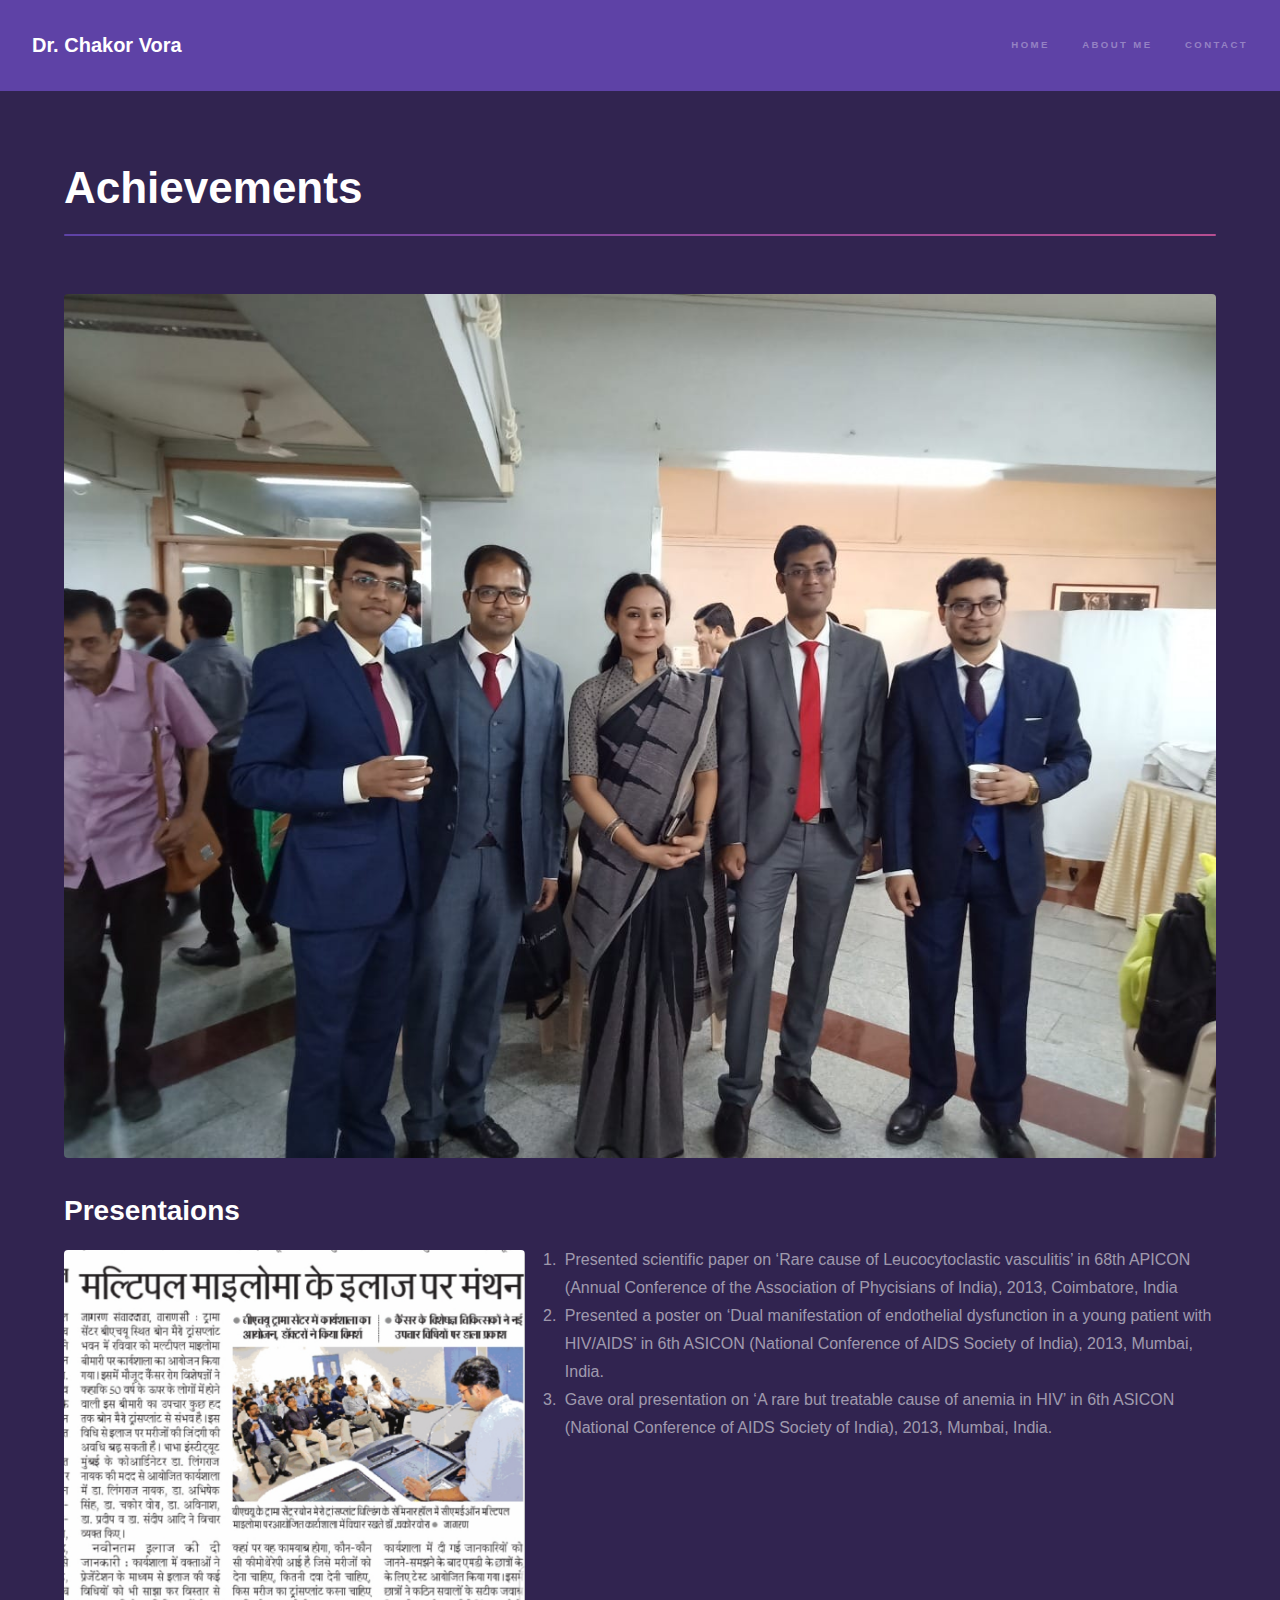
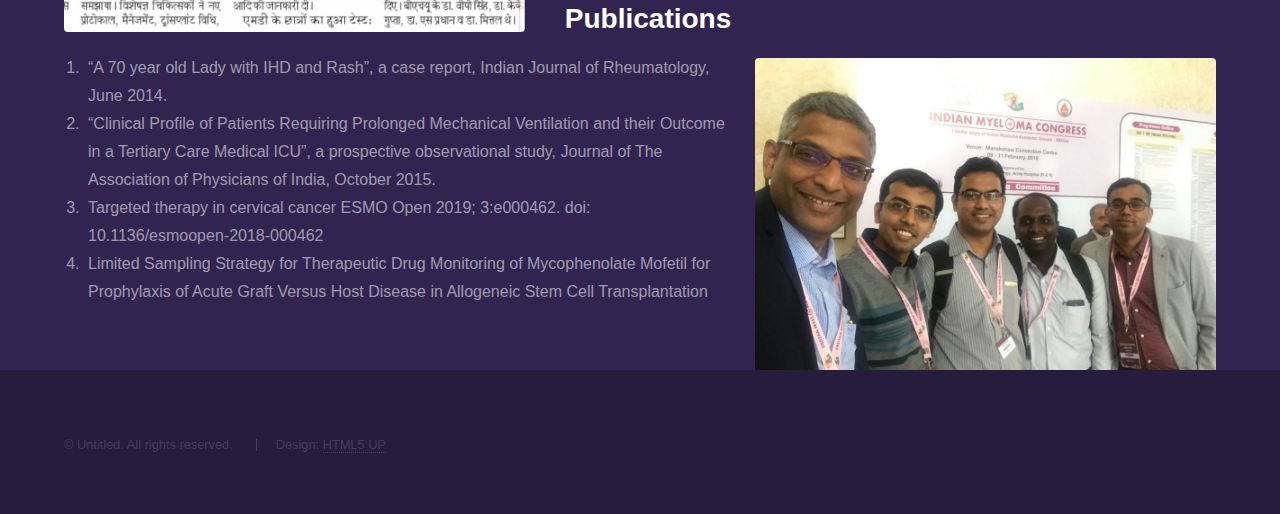
==== achievements.html @ 863dadbd "Contact us, top button and other cosmetic changes" ====
<!DOCTYPE HTML>
<html>

<head>
	<title>Dr. Chakor Vora</title>
	<meta charset="utf-8" />
	<meta name="viewport" content="width=device-width, initial-scale=1, user-scalable=no" />
	<link rel="stylesheet" href="assets/css/main.css" />
	<noscript>
		<link rel="stylesheet" href="assets/css/noscript.css" /></noscript>
</head>

<body class="is-preload">

	<!-- Header -->
	<header id="header">
		<a href="index.html" class="title">Dr. Chakor Vora</a>
		<nav>
			<ul>
				<li><a href="index.html">Home</a></li>
				<li><a href="knowthedoc.html">About Me</a></li>
				<li><a href="index.html#three">Contact</a></li>
			</ul>
		</nav>
	</header>

	<!-- Wrapper -->
	<div id="wrapper">

		<!-- Main -->
		<section id="main" class="wrapper">
			<div class="inner">
				<h1 class="major">Achievements</h1>
				<span class="image fit"><img src="images/8bf75888-9d52-41f0-80e4-87be5f846a2d.jpg" alt="" /></span>
				<!-- Image -->
				<section>
					<h2>Presentaions</h2>
					<p style="margin:0;"><span class="image left" style="margin-bottom:5px;margin-right: 2.5em;"><img src="images/eba3dbfd-fa1b-4c63-8b09-e54971f333f7.jpg"
								alt="" /></span>
						<ol>
							<li>Presented scientific paper on ‘Rare cause of Leucocytoclastic vasculitis’ in 68th APICON
								(Annual Conference of the Association of Phycisians of India), 2013, Coimbatore, India
							</li>
							<li>Presented a poster on ‘Dual manifestation of endothelial dysfunction in a young patient
								with HIV/AIDS’ in 6th ASICON (National Conference of AIDS Society of India), 2013,
								Mumbai, India.</li>
							<li>Gave oral presentation on ‘A rare but treatable cause of anemia in HIV’ in 6th ASICON
								(National Conference of AIDS Society of India), 2013, Mumbai, India.</li>
						</ol>
					</p>
				</section>
			</div>
			<div class="inner">
					<section>
						<h2 style="margin-top: 1em;margin-right: 2.5em;">Publications</h2>
						<p style="margin:0;"><span class="image right"><img src="images/63604ba2-191a-4fc2-9c10-995898ba50ec.jpg"
									alt="" /></span>
							<ol>
								<li>“A 70 year old Lady with IHD and Rash”, a case report, Indian Journal of Rheumatology,
									June 2014.</li>
								<li>“Clinical Profile of Patients Requiring Prolonged Mechanical Ventilation and their
									Outcome in a Tertiary Care Medical ICU”, a prospective observational study, Journal of
									The Association of Physicians of India, October 2015.</li>
								<li>Targeted therapy in cervical cancer ESMO Open 2019; 3:e000462. doi:
									10.1136/esmoopen-2018-000462</li>
								<li>Limited Sampling Strategy for Therapeutic Drug Monitoring of Mycophenolate Mofetil for
									Prophylaxis of Acute Graft Versus Host Disease in Allogeneic Stem Cell Transplantation
								</li>
							</ol>
						</p>
					</section>
				</div>
		</section>

	</div>

	<!-- Footer -->
	<footer id="footer" class="wrapper alt">
		<div class="inner">
			<ul class="menu">
				<li>&copy; Untitled. All rights reserved.</li>
				<li>Design: <a href="http://html5up.net">HTML5 UP</a></li>
			</ul>
		</div>
	</footer>

	<!-- Scripts -->
	<script src="assets/js/jquery.min.js"></script>
	<script src="assets/js/jquery.scrollex.min.js"></script>
	<script src="assets/js/jquery.scrolly.min.js"></script>
	<script src="assets/js/browser.min.js"></script>
	<script src="assets/js/breakpoints.min.js"></script>
	<script src="assets/js/util.js"></script>
	<script src="assets/js/main.js"></script>

</body>

</html>
---- assets/css/main.css ----
@import url(fontawesome-all.min.css);

/*
	Hyperspace by HTML5 UP
	html5up.net | @ajlkn
	Free for personal and commercial use under the CCA 3.0 license (html5up.net/license)
*/

html, body, div, span, applet, object,
iframe, h1, h2, h3, h4, h5, h6, p, blockquote,
pre, a, abbr, acronym, address, big, cite,
code, del, dfn, em, img, ins, kbd, q, s, samp,
small, strike, strong, sub, sup, tt, var, b,
u, i, center, dl, dt, dd, ol, ul, li, fieldset,
form, label, legend, table, caption, tbody,
tfoot, thead, tr, th, td, article, aside,
canvas, details, embed, figure, figcaption,
footer, header, hgroup, menu, nav, output, ruby,
section, summary, time, mark, audio, video {
	margin: 0;
	padding: 0;
	border: 0;
	font-size: 100%;
	font: inherit;
	vertical-align: baseline;}

article, aside, details, figcaption, figure,
footer, header, hgroup, menu, nav, section {
	display: block;}

body {
	line-height: 1;
}

ol, ul {
	list-style: none;
}

blockquote, q {
	quotes: none;
}

	blockquote:before, blockquote:after, q:before, q:after {
		content: '';
		content: none;
	}

table {
	border-collapse: collapse;
	border-spacing: 0;
}

body {
	-webkit-text-size-adjust: none;
}

mark {
	background-color: transparent;
	color: inherit;
}

input::-moz-focus-inner {
	border: 0;
	padding: 0;
}

input, select, textarea {
	-moz-appearance: none;
	-webkit-appearance: none;
	-ms-appearance: none;
	appearance: none;
}

/* Basic */

	@-ms-viewport {
		width: device-width;
	}

	body {
		-ms-overflow-style: scrollbar;
	}

	@media screen and (max-width: 480px) {

		html, body {
			min-width: 320px;
		}

	}

	html {
		box-sizing: border-box;
	}

	*, *:before, *:after {
		box-sizing: inherit;
	}

	body {
		background: #312450;
	}

		body.is-preload *, body.is-preload *:before, body.is-preload *:after {
			-moz-animation: none !important;
			-webkit-animation: none !important;
			-ms-animation: none !important;
			animation: none !important;
			-moz-transition: none !important;
			-webkit-transition: none !important;
			-ms-transition: none !important;
			transition: none !important;
		}

/* Type */

	body, input, select, textarea {
		color: rgba(255, 255, 255, 0.55);
		font-family: Arial, Helvetica, sans-serif;
		font-size: 16.5pt;
		font-weight: normal;
		line-height: 1.75;
	}

		@media screen and (max-width: 1680px) {

			body, input, select, textarea {
				font-size: 13pt;
			}

		}

		@media screen and (max-width: 1280px) {

			body, input, select, textarea {
				font-size: 12pt;
			}

		}

		@media screen and (max-width: 360px) {

			body, input, select, textarea {
				font-size: 11pt;
			}

		}

	a {
		-moz-transition: color 0.2s ease, border-bottom-color 0.2s ease;
		-webkit-transition: color 0.2s ease, border-bottom-color 0.2s ease;
		-ms-transition: color 0.2s ease, border-bottom-color 0.2s ease;
		transition: color 0.2s ease, border-bottom-color 0.2s ease;
		border-bottom: dotted 1px rgba(255, 255, 255, 0.35);
		color: inherit;
		text-decoration: none;
	}

		a:hover {
			border-bottom-color: transparent;
			color: #ffffff;
		}

	strong, b {
		color: #ffffff;
		font-weight: bold;
	}

	em, i {
		font-style: italic;
	}

	p {
		margin: 0 0 2em 0;
	}

	h1, h2, h3, h4, h5, h6 {
		color: #ffffff;
		font-weight: bold;
		line-height: 1.5;
		margin: 0 0 0.5em 0;
	}

		h1 a, h2 a, h3 a, h4 a, h5 a, h6 a {
			color: inherit;
			text-decoration: none;
		}

	h1 {
		font-size: 2.75em;
	}

		h1.major {
			margin: 0 0 1.3em 0;
			position: relative;
			padding-bottom: 0.35em;
		}

			h1.major:after {
				background-image: -moz-linear-gradient(to right, #5e42a6, #b74e91);
				background-image: -webkit-linear-gradient(to right, #5e42a6, #b74e91);
				background-image: -ms-linear-gradient(to right, #5e42a6, #b74e91);
				background-image: linear-gradient(to right, #5e42a6, #b74e91);
				-moz-transition: max-width 0.2s ease;
				-webkit-transition: max-width 0.2s ease;
				-ms-transition: max-width 0.2s ease;
				transition: max-width 0.2s ease;
				border-radius: 0.2em;
				bottom: 0;
				content: '';
				height: 0.05em;
				position: absolute;
				right: 0;
				width: 100%;
			}

	h2 {
		font-size: 1.75em;
	}

	h3 {
		font-size: 1.1em;
	}

	h4 {
		font-size: 1em;
	}

	h5 {
		font-size: 0.8em;
	}

	h6 {
		font-size: 0.6em;
	}

	@media screen and (max-width: 736px) {

		h1 {
			font-size: 2em;
		}

		h2 {
			font-size: 1.25em;
		}

		h3 {
			font-size: 1em;
		}

		h4 {
			font-size: 0.8em;
		}

		h5 {
			font-size: 0.6em;
		}

		h6 {
			font-size: 0.6em;
		}

	}

	sub {
		font-size: 0.8em;
		position: relative;
		top: 0.5em;
	}

	sup {
		font-size: 0.8em;
		position: relative;
		top: -0.5em;
	}

	blockquote {
		border-left: solid 4px rgba(255, 255, 255, 0.15);
		font-style: italic;
		margin: 0 0 2em 0;
		padding: 0.5em 0 0.5em 2em;
	}

	code {
		background: rgba(255, 255, 255, 0.05);
		border-radius: 0.25em;
		border: solid 1px rgba(255, 255, 255, 0.15);
		font-family: "Courier New", monospace;
		font-size: 0.9em;
		margin: 0 0.25em;
		padding: 0.25em 0.65em;
	}

	pre {
		-webkit-overflow-scrolling: touch;
		font-family: "Courier New", monospace;
		font-size: 0.9em;
		margin: 0 0 2em 0;
	}

		pre code {
			display: block;
			line-height: 1.75em;
			padding: 1em 1.5em;
			overflow-x: auto;
		}

	hr {
		border: 0;
		border-bottom: solid 1px rgba(255, 255, 255, 0.15);
		margin: 2em 0;
	}

		hr.major {
			margin: 3em 0;
		}

	.align-left {
		text-align: left;
	}

	.align-center {
		text-align: center;
	}

	.align-right {
		text-align: right;
	}

/* Row */

	.row {
		display: flex;
		flex-wrap: wrap;
		box-sizing: border-box;
		align-items: stretch;
	}

		.row > * {
			box-sizing: border-box;
		}

		.row.gtr-uniform > * > :last-child {
			margin-bottom: 0;
		}

		.row.aln-left {
			justify-content: flex-start;
		}

		.row.aln-center {
			justify-content: center;
		}

		.row.aln-right {
			justify-content: flex-end;
		}

		.row.aln-top {
			align-items: flex-start;
		}

		.row.aln-middle {
			align-items: center;
		}

		.row.aln-bottom {
			align-items: flex-end;
		}

		.row > .imp {
			order: -1;
		}

		.row > .col-1 {
			width: 8.33333%;
		}

		.row > .off-1 {
			margin-left: 8.33333%;
		}

		.row > .col-2 {
			width: 16.66667%;
		}

		.row > .off-2 {
			margin-left: 16.66667%;
		}

		.row > .col-3 {
			width: 25%;
		}

		.row > .off-3 {
			margin-left: 25%;
		}

		.row > .col-4 {
			width: 33.33333%;
		}

		.row > .off-4 {
			margin-left: 33.33333%;
		}

		.row > .col-5 {
			width: 41.66667%;
		}

		.row > .off-5 {
			margin-left: 41.66667%;
		}

		.row > .col-6 {
			width: 50%;
		}

		.row > .off-6 {
			margin-left: 50%;
		}

		.row > .col-7 {
			width: 58.33333%;
		}

		.row > .off-7 {
			margin-left: 58.33333%;
		}

		.row > .col-8 {
			width: 66.66667%;
		}

		.row > .off-8 {
			margin-left: 66.66667%;
		}

		.row > .col-9 {
			width: 75%;
		}

		.row > .off-9 {
			margin-left: 75%;
		}

		.row > .col-10 {
			width: 83.33333%;
		}

		.row > .off-10 {
			margin-left: 83.33333%;
		}

		.row > .col-11 {
			width: 91.66667%;
		}

		.row > .off-11 {
			margin-left: 91.66667%;
		}

		.row > .col-12 {
			width: 100%;
		}

		.row > .off-12 {
			margin-left: 100%;
		}

		.row.gtr-0 {
			margin-top: 0;
			margin-left: 0em;
		}

			.row.gtr-0 > * {
				padding: 0 0 0 0em;
			}

			.row.gtr-0.gtr-uniform {
				margin-top: 0em;
			}

				.row.gtr-0.gtr-uniform > * {
					padding-top: 0em;
				}

		.row.gtr-25 {
			margin-top: 0;
			margin-left: -0.375em;
		}

			.row.gtr-25 > * {
				padding: 0 0 0 0.375em;
			}

			.row.gtr-25.gtr-uniform {
				margin-top: -0.375em;
			}

				.row.gtr-25.gtr-uniform > * {
					padding-top: 0.375em;
				}

		.row.gtr-50 {
			margin-top: 0;
			margin-left: -0.75em;
		}

			.row.gtr-50 > * {
				padding: 0 0 0 0.75em;
			}

			.row.gtr-50.gtr-uniform {
				margin-top: -0.75em;
			}

				.row.gtr-50.gtr-uniform > * {
					padding-top: 0.75em;
				}

		.row {
			margin-top: 0;
			margin-left: -1.5em;
		}

			.row > * {
				padding: 0 0 0 1.5em;
			}

			.row.gtr-uniform {
				margin-top: -1.5em;
			}

				.row.gtr-uniform > * {
					padding-top: 1.5em;
				}

		.row.gtr-150 {
			margin-top: 0;
			margin-left: -2.25em;
		}

			.row.gtr-150 > * {
				padding: 0 0 0 2.25em;
			}

			.row.gtr-150.gtr-uniform {
				margin-top: -2.25em;
			}

				.row.gtr-150.gtr-uniform > * {
					padding-top: 2.25em;
				}

		.row.gtr-200 {
			margin-top: 0;
			margin-left: -3em;
		}

			.row.gtr-200 > * {
				padding: 0 0 0 3em;
			}

			.row.gtr-200.gtr-uniform {
				margin-top: -3em;
			}

				.row.gtr-200.gtr-uniform > * {
					padding-top: 3em;
				}

		@media screen and (max-width: 1680px) {

			.row {
				display: flex;
				flex-wrap: wrap;
				box-sizing: border-box;
				align-items: stretch;
			}

				.row > * {
					box-sizing: border-box;
				}

				.row.gtr-uniform > * > :last-child {
					margin-bottom: 0;
				}

				.row.aln-left {
					justify-content: flex-start;
				}

				.row.aln-center {
					justify-content: center;
				}

				.row.aln-right {
					justify-content: flex-end;
				}

				.row.aln-top {
					align-items: flex-start;
				}

				.row.aln-middle {
					align-items: center;
				}

				.row.aln-bottom {
					align-items: flex-end;
				}

				.row > .imp-xlarge {
					order: -1;
				}

				.row > .col-1-xlarge {
					width: 8.33333%;
				}

				.row > .off-1-xlarge {
					margin-left: 8.33333%;
				}

				.row > .col-2-xlarge {
					width: 16.66667%;
				}

				.row > .off-2-xlarge {
					margin-left: 16.66667%;
				}

				.row > .col-3-xlarge {
					width: 25%;
				}

				.row > .off-3-xlarge {
					margin-left: 25%;
				}

				.row > .col-4-xlarge {
					width: 33.33333%;
				}

				.row > .off-4-xlarge {
					margin-left: 33.33333%;
				}

				.row > .col-5-xlarge {
					width: 41.66667%;
				}

				.row > .off-5-xlarge {
					margin-left: 41.66667%;
				}

				.row > .col-6-xlarge {
					width: 50%;
				}

				.row > .off-6-xlarge {
					margin-left: 50%;
				}

				.row > .col-7-xlarge {
					width: 58.33333%;
				}

				.row > .off-7-xlarge {
					margin-left: 58.33333%;
				}

				.row > .col-8-xlarge {
					width: 66.66667%;
				}

				.row > .off-8-xlarge {
					margin-left: 66.66667%;
				}

				.row > .col-9-xlarge {
					width: 75%;
				}

				.row > .off-9-xlarge {
					margin-left: 75%;
				}

				.row > .col-10-xlarge {
					width: 83.33333%;
				}

				.row > .off-10-xlarge {
					margin-left: 83.33333%;
				}

				.row > .col-11-xlarge {
					width: 91.66667%;
				}

				.row > .off-11-xlarge {
					margin-left: 91.66667%;
				}

				.row > .col-12-xlarge {
					width: 100%;
				}

				.row > .off-12-xlarge {
					margin-left: 100%;
				}

				.row.gtr-0 {
					margin-top: 0;
					margin-left: 0em;
				}

					.row.gtr-0 > * {
						padding: 0 0 0 0em;
					}

					.row.gtr-0.gtr-uniform {
						margin-top: 0em;
					}

						.row.gtr-0.gtr-uniform > * {
							padding-top: 0em;
						}

				.row.gtr-25 {
					margin-top: 0;
					margin-left: -0.375em;
				}

					.row.gtr-25 > * {
						padding: 0 0 0 0.375em;
					}

					.row.gtr-25.gtr-uniform {
						margin-top: -0.375em;
					}

						.row.gtr-25.gtr-uniform > * {
							padding-top: 0.375em;
						}

				.row.gtr-50 {
					margin-top: 0;
					margin-left: -0.75em;
				}

					.row.gtr-50 > * {
						padding: 0 0 0 0.75em;
					}

					.row.gtr-50.gtr-uniform {
						margin-top: -0.75em;
					}

						.row.gtr-50.gtr-uniform > * {
							padding-top: 0.75em;
						}

				.row {
					margin-top: 0;
					margin-left: -1.5em;
				}

					.row > * {
						padding: 0 0 0 1.5em;
					}

					.row.gtr-uniform {
						margin-top: -1.5em;
					}

						.row.gtr-uniform > * {
							padding-top: 1.5em;
						}

				.row.gtr-150 {
					margin-top: 0;
					margin-left: -2.25em;
				}

					.row.gtr-150 > * {
						padding: 0 0 0 2.25em;
					}

					.row.gtr-150.gtr-uniform {
						margin-top: -2.25em;
					}

						.row.gtr-150.gtr-uniform > * {
							padding-top: 2.25em;
						}

				.row.gtr-200 {
					margin-top: 0;
					margin-left: -3em;
				}

					.row.gtr-200 > * {
						padding: 0 0 0 3em;
					}

					.row.gtr-200.gtr-uniform {
						margin-top: -3em;
					}

						.row.gtr-200.gtr-uniform > * {
							padding-top: 3em;
						}

		}

		@media screen and (max-width: 1280px) {

			.row {
				display: flex;
				flex-wrap: wrap;
				box-sizing: border-box;
				align-items: stretch;
			}

				.row > * {
					box-sizing: border-box;
				}

				.row.gtr-uniform > * > :last-child {
					margin-bottom: 0;
				}

				.row.aln-left {
					justify-content: flex-start;
				}

				.row.aln-center {
					justify-content: center;
				}

				.row.aln-right {
					justify-content: flex-end;
				}

				.row.aln-top {
					align-items: flex-start;
				}

				.row.aln-middle {
					align-items: center;
				}

				.row.aln-bottom {
					align-items: flex-end;
				}

				.row > .imp-large {
					order: -1;
				}

				.row > .col-1-large {
					width: 8.33333%;
				}

				.row > .off-1-large {
					margin-left: 8.33333%;
				}

				.row > .col-2-large {
					width: 16.66667%;
				}

				.row > .off-2-large {
					margin-left: 16.66667%;
				}

				.row > .col-3-large {
					width: 25%;
				}

				.row > .off-3-large {
					margin-left: 25%;
				}

				.row > .col-4-large {
					width: 33.33333%;
				}

				.row > .off-4-large {
					margin-left: 33.33333%;
				}

				.row > .col-5-large {
					width: 41.66667%;
				}

				.row > .off-5-large {
					margin-left: 41.66667%;
				}

				.row > .col-6-large {
					width: 50%;
				}

				.row > .off-6-large {
					margin-left: 50%;
				}

				.row > .col-7-large {
					width: 58.33333%;
				}

				.row > .off-7-large {
					margin-left: 58.33333%;
				}

				.row > .col-8-large {
					width: 66.66667%;
				}

				.row > .off-8-large {
					margin-left: 66.66667%;
				}

				.row > .col-9-large {
					width: 75%;
				}

				.row > .off-9-large {
					margin-left: 75%;
				}

				.row > .col-10-large {
					width: 83.33333%;
				}

				.row > .off-10-large {
					margin-left: 83.33333%;
				}

				.row > .col-11-large {
					width: 91.66667%;
				}

				.row > .off-11-large {
					margin-left: 91.66667%;
				}

				.row > .col-12-large {
					width: 100%;
				}

				.row > .off-12-large {
					margin-left: 100%;
				}

				.row.gtr-0 {
					margin-top: 0;
					margin-left: 0em;
				}

					.row.gtr-0 > * {
						padding: 0 0 0 0em;
					}

					.row.gtr-0.gtr-uniform {
						margin-top: 0em;
					}

						.row.gtr-0.gtr-uniform > * {
							padding-top: 0em;
						}

				.row.gtr-25 {
					margin-top: 0;
					margin-left: -0.375em;
				}

					.row.gtr-25 > * {
						padding: 0 0 0 0.375em;
					}

					.row.gtr-25.gtr-uniform {
						margin-top: -0.375em;
					}

						.row.gtr-25.gtr-uniform > * {
							padding-top: 0.375em;
						}

				.row.gtr-50 {
					margin-top: 0;
					margin-left: -0.75em;
				}

					.row.gtr-50 > * {
						padding: 0 0 0 0.75em;
					}

					.row.gtr-50.gtr-uniform {
						margin-top: -0.75em;
					}

						.row.gtr-50.gtr-uniform > * {
							padding-top: 0.75em;
						}

				.row {
					margin-top: 0;
					margin-left: -1.5em;
				}

					.row > * {
						padding: 0 0 0 1.5em;
					}

					.row.gtr-uniform {
						margin-top: -1.5em;
					}

						.row.gtr-uniform > * {
							padding-top: 1.5em;
						}

				.row.gtr-150 {
					margin-top: 0;
					margin-left: -2.25em;
				}

					.row.gtr-150 > * {
						padding: 0 0 0 2.25em;
					}

					.row.gtr-150.gtr-uniform {
						margin-top: -2.25em;
					}

						.row.gtr-150.gtr-uniform > * {
							padding-top: 2.25em;
						}

				.row.gtr-200 {
					margin-top: 0;
					margin-left: -3em;
				}

					.row.gtr-200 > * {
						padding: 0 0 0 3em;
					}

					.row.gtr-200.gtr-uniform {
						margin-top: -3em;
					}

						.row.gtr-200.gtr-uniform > * {
							padding-top: 3em;
						}

		}

		@media screen and (max-width: 980px) {

			.row {
				display: flex;
				flex-wrap: wrap;
				box-sizing: border-box;
				align-items: stretch;
			}

				.row > * {
					box-sizing: border-box;
				}

				.row.gtr-uniform > * > :last-child {
					margin-bottom: 0;
				}

				.row.aln-left {
					justify-content: flex-start;
				}

				.row.aln-center {
					justify-content: center;
				}

				.row.aln-right {
					justify-content: flex-end;
				}

				.row.aln-top {
					align-items: flex-start;
				}

				.row.aln-middle {
					align-items: center;
				}

				.row.aln-bottom {
					align-items: flex-end;
				}

				.row > .imp-medium {
					order: -1;
				}

				.row > .col-1-medium {
					width: 8.33333%;
				}

				.row > .off-1-medium {
					margin-left: 8.33333%;
				}

				.row > .col-2-medium {
					width: 16.66667%;
				}

				.row > .off-2-medium {
					margin-left: 16.66667%;
				}

				.row > .col-3-medium {
					width: 25%;
				}

				.row > .off-3-medium {
					margin-left: 25%;
				}

				.row > .col-4-medium {
					width: 33.33333%;
				}

				.row > .off-4-medium {
					margin-left: 33.33333%;
				}

				.row > .col-5-medium {
					width: 41.66667%;
				}

				.row > .off-5-medium {
					margin-left: 41.66667%;
				}

				.row > .col-6-medium {
					width: 50%;
				}

				.row > .off-6-medium {
					margin-left: 50%;
				}

				.row > .col-7-medium {
					width: 58.33333%;
				}

				.row > .off-7-medium {
					margin-left: 58.33333%;
				}

				.row > .col-8-medium {
					width: 66.66667%;
				}

				.row > .off-8-medium {
					margin-left: 66.66667%;
				}

				.row > .col-9-medium {
					width: 75%;
				}

				.row > .off-9-medium {
					margin-left: 75%;
				}

				.row > .col-10-medium {
					width: 83.33333%;
				}

				.row > .off-10-medium {
					margin-left: 83.33333%;
				}

				.row > .col-11-medium {
					width: 91.66667%;
				}

				.row > .off-11-medium {
					margin-left: 91.66667%;
				}

				.row > .col-12-medium {
					width: 100%;
				}

				.row > .off-12-medium {
					margin-left: 100%;
				}

				.row.gtr-0 {
					margin-top: 0;
					margin-left: 0em;
				}

					.row.gtr-0 > * {
						padding: 0 0 0 0em;
					}

					.row.gtr-0.gtr-uniform {
						margin-top: 0em;
					}

						.row.gtr-0.gtr-uniform > * {
							padding-top: 0em;
						}

				.row.gtr-25 {
					margin-top: 0;
					margin-left: -0.375em;
				}

					.row.gtr-25 > * {
						padding: 0 0 0 0.375em;
					}

					.row.gtr-25.gtr-uniform {
						margin-top: -0.375em;
					}

						.row.gtr-25.gtr-uniform > * {
							padding-top: 0.375em;
						}

				.row.gtr-50 {
					margin-top: 0;
					margin-left: -0.75em;
				}

					.row.gtr-50 > * {
						padding: 0 0 0 0.75em;
					}

					.row.gtr-50.gtr-uniform {
						margin-top: -0.75em;
					}

						.row.gtr-50.gtr-uniform > * {
							padding-top: 0.75em;
						}

				.row {
					margin-top: 0;
					margin-left: -1.5em;
				}

					.row > * {
						padding: 0 0 0 1.5em;
					}

					.row.gtr-uniform {
						margin-top: -1.5em;
					}

						.row.gtr-uniform > * {
							padding-top: 1.5em;
						}

				.row.gtr-150 {
					margin-top: 0;
					margin-left: -2.25em;
				}

					.row.gtr-150 > * {
						padding: 0 0 0 2.25em;
					}

					.row.gtr-150.gtr-uniform {
						margin-top: -2.25em;
					}

						.row.gtr-150.gtr-uniform > * {
							padding-top: 2.25em;
						}

				.row.gtr-200 {
					margin-top: 0;
					margin-left: -3em;
				}

					.row.gtr-200 > * {
						padding: 0 0 0 3em;
					}

					.row.gtr-200.gtr-uniform {
						margin-top: -3em;
					}

						.row.gtr-200.gtr-uniform > * {
							padding-top: 3em;
						}

		}

		@media screen and (max-width: 736px) {

			.row {
				display: flex;
				flex-wrap: wrap;
				box-sizing: border-box;
				align-items: stretch;
			}

				.row > * {
					box-sizing: border-box;
				}

				.row.gtr-uniform > * > :last-child {
					margin-bottom: 0;
				}

				.row.aln-left {
					justify-content: flex-start;
				}

				.row.aln-center {
					justify-content: center;
				}

				.row.aln-right {
					justify-content: flex-end;
				}

				.row.aln-top {
					align-items: flex-start;
				}

				.row.aln-middle {
					align-items: center;
				}

				.row.aln-bottom {
					align-items: flex-end;
				}

				.row > .imp-small {
					order: -1;
				}

				.row > .col-1-small {
					width: 8.33333%;
				}

				.row > .off-1-small {
					margin-left: 8.33333%;
				}

				.row > .col-2-small {
					width: 16.66667%;
				}

				.row > .off-2-small {
					margin-left: 16.66667%;
				}

				.row > .col-3-small {
					width: 25%;
				}

				.row > .off-3-small {
					margin-left: 25%;
				}

				.row > .col-4-small {
					width: 33.33333%;
				}

				.row > .off-4-small {
					margin-left: 33.33333%;
				}

				.row > .col-5-small {
					width: 41.66667%;
				}

				.row > .off-5-small {
					margin-left: 41.66667%;
				}

				.row > .col-6-small {
					width: 50%;
				}

				.row > .off-6-small {
					margin-left: 50%;
				}

				.row > .col-7-small {
					width: 58.33333%;
				}

				.row > .off-7-small {
					margin-left: 58.33333%;
				}

				.row > .col-8-small {
					width: 66.66667%;
				}

				.row > .off-8-small {
					margin-left: 66.66667%;
				}

				.row > .col-9-small {
					width: 75%;
				}

				.row > .off-9-small {
					margin-left: 75%;
				}

				.row > .col-10-small {
					width: 83.33333%;
				}

				.row > .off-10-small {
					margin-left: 83.33333%;
				}

				.row > .col-11-small {
					width: 91.66667%;
				}

				.row > .off-11-small {
					margin-left: 91.66667%;
				}

				.row > .col-12-small {
					width: 100%;
				}

				.row > .off-12-small {
					margin-left: 100%;
				}

				.row.gtr-0 {
					margin-top: 0;
					margin-left: 0em;
				}

					.row.gtr-0 > * {
						padding: 0 0 0 0em;
					}

					.row.gtr-0.gtr-uniform {
						margin-top: 0em;
					}

						.row.gtr-0.gtr-uniform > * {
							padding-top: 0em;
						}

				.row.gtr-25 {
					margin-top: 0;
					margin-left: -0.375em;
				}

					.row.gtr-25 > * {
						padding: 0 0 0 0.375em;
					}

					.row.gtr-25.gtr-uniform {
						margin-top: -0.375em;
					}

						.row.gtr-25.gtr-uniform > * {
							padding-top: 0.375em;
						}

				.row.gtr-50 {
					margin-top: 0;
					margin-left: -0.75em;
				}

					.row.gtr-50 > * {
						padding: 0 0 0 0.75em;
					}

					.row.gtr-50.gtr-uniform {
						margin-top: -0.75em;
					}

						.row.gtr-50.gtr-uniform > * {
							padding-top: 0.75em;
						}

				.row {
					margin-top: 0;
					margin-left: -1.5em;
				}

					.row > * {
						padding: 0 0 0 1.5em;
					}

					.row.gtr-uniform {
						margin-top: -1.5em;
					}

						.row.gtr-uniform > * {
							padding-top: 1.5em;
						}

				.row.gtr-150 {
					margin-top: 0;
					margin-left: -2.25em;
				}

					.row.gtr-150 > * {
						padding: 0 0 0 2.25em;
					}

					.row.gtr-150.gtr-uniform {
						margin-top: -2.25em;
					}

						.row.gtr-150.gtr-uniform > * {
							padding-top: 2.25em;
						}

				.row.gtr-200 {
					margin-top: 0;
					margin-left: -3em;
				}

					.row.gtr-200 > * {
						padding: 0 0 0 3em;
					}

					.row.gtr-200.gtr-uniform {
						margin-top: -3em;
					}

						.row.gtr-200.gtr-uniform > * {
							padding-top: 3em;
						}

		}

		@media screen and (max-width: 480px) {

			.row {
				display: flex;
				flex-wrap: wrap;
				box-sizing: border-box;
				align-items: stretch;
			}

				.row > * {
					box-sizing: border-box;
				}

				.row.gtr-uniform > * > :last-child {
					margin-bottom: 0;
				}

				.row.aln-left {
					justify-content: flex-start;
				}

				.row.aln-center {
					justify-content: center;
				}

				.row.aln-right {
					justify-content: flex-end;
				}

				.row.aln-top {
					align-items: flex-start;
				}

				.row.aln-middle {
					align-items: center;
				}

				.row.aln-bottom {
					align-items: flex-end;
				}

				.row > .imp-xsmall {
					order: -1;
				}

				.row > .col-1-xsmall {
					width: 8.33333%;
				}

				.row > .off-1-xsmall {
					margin-left: 8.33333%;
				}

				.row > .col-2-xsmall {
					width: 16.66667%;
				}

				.row > .off-2-xsmall {
					margin-left: 16.66667%;
				}

				.row > .col-3-xsmall {
					width: 25%;
				}

				.row > .off-3-xsmall {
					margin-left: 25%;
				}

				.row > .col-4-xsmall {
					width: 33.33333%;
				}

				.row > .off-4-xsmall {
					margin-left: 33.33333%;
				}

				.row > .col-5-xsmall {
					width: 41.66667%;
				}

				.row > .off-5-xsmall {
					margin-left: 41.66667%;
				}

				.row > .col-6-xsmall {
					width: 50%;
				}

				.row > .off-6-xsmall {
					margin-left: 50%;
				}

				.row > .col-7-xsmall {
					width: 58.33333%;
				}

				.row > .off-7-xsmall {
					margin-left: 58.33333%;
				}

				.row > .col-8-xsmall {
					width: 66.66667%;
				}

				.row > .off-8-xsmall {
					margin-left: 66.66667%;
				}

				.row > .col-9-xsmall {
					width: 75%;
				}

				.row > .off-9-xsmall {
					margin-left: 75%;
				}

				.row > .col-10-xsmall {
					width: 83.33333%;
				}

				.row > .off-10-xsmall {
					margin-left: 83.33333%;
				}

				.row > .col-11-xsmall {
					width: 91.66667%;
				}

				.row > .off-11-xsmall {
					margin-left: 91.66667%;
				}

				.row > .col-12-xsmall {
					width: 100%;
				}

				.row > .off-12-xsmall {
					margin-left: 100%;
				}

				.row.gtr-0 {
					margin-top: 0;
					margin-left: 0em;
				}

					.row.gtr-0 > * {
						padding: 0 0 0 0em;
					}

					.row.gtr-0.gtr-uniform {
						margin-top: 0em;
					}

						.row.gtr-0.gtr-uniform > * {
							padding-top: 0em;
						}

				.row.gtr-25 {
					margin-top: 0;
					margin-left: -0.375em;
				}

					.row.gtr-25 > * {
						padding: 0 0 0 0.375em;
					}

					.row.gtr-25.gtr-uniform {
						margin-top: -0.375em;
					}

						.row.gtr-25.gtr-uniform > * {
							padding-top: 0.375em;
						}

				.row.gtr-50 {
					margin-top: 0;
					margin-left: -0.75em;
				}

					.row.gtr-50 > * {
						padding: 0 0 0 0.75em;
					}

					.row.gtr-50.gtr-uniform {
						margin-top: -0.75em;
					}

						.row.gtr-50.gtr-uniform > * {
							padding-top: 0.75em;
						}

				.row {
					margin-top: 0;
					margin-left: -1.5em;
				}

					.row > * {
						padding: 0 0 0 1.5em;
					}

					.row.gtr-uniform {
						margin-top: -1.5em;
					}

						.row.gtr-uniform > * {
							padding-top: 1.5em;
						}

				.row.gtr-150 {
					margin-top: 0;
					margin-left: -2.25em;
				}

					.row.gtr-150 > * {
						padding: 0 0 0 2.25em;
					}

					.row.gtr-150.gtr-uniform {
						margin-top: -2.25em;
					}

						.row.gtr-150.gtr-uniform > * {
							padding-top: 2.25em;
						}

				.row.gtr-200 {
					margin-top: 0;
					margin-left: -3em;
				}

					.row.gtr-200 > * {
						padding: 0 0 0 3em;
					}

					.row.gtr-200.gtr-uniform {
						margin-top: -3em;
					}

						.row.gtr-200.gtr-uniform > * {
							padding-top: 3em;
						}

		}

/* Box */

	.box {
		border-radius: 0.25em;
		border: solid 1px rgba(255, 255, 255, 0.15);
		margin-bottom: 2em;
		padding: 1.5em;
	}

		.box > :last-child,
		.box > :last-child > :last-child,
		.box > :last-child > :last-child > :last-child {
			margin-bottom: 0;
		}

		.box.alt {
			border: 0;
			border-radius: 0;
			padding: 0;
		}

/* Button */

	input[type="submit"],
	input[type="reset"],
	input[type="button"],
	button,
	.button {
		-moz-appearance: none;
		-webkit-appearance: none;
		-ms-appearance: none;
		appearance: none;
		-moz-transition: border-color 0.2s ease;
		-webkit-transition: border-color 0.2s ease;
		-ms-transition: border-color 0.2s ease;
		transition: border-color 0.2s ease;
		background-color: transparent;
		border: solid 1px !important;
		border-color: rgba(255, 255, 255, 0.15) !important;
		border-radius: 3em;
		color: #ffffff !important;
		cursor: pointer;
		display: inline-block;
		font-size: 0.6em;
		font-weight: bold;
		height: calc(4.75em + 2px);
		letter-spacing: 0.25em;
		line-height: 4.75em;
		outline: 0;
		padding: 0 3.75em;
		position: relative;
		text-align: center;
		text-decoration: none;
		text-transform: uppercase;
		white-space: nowrap;
	}

		input[type="submit"]:after,
		input[type="reset"]:after,
		input[type="button"]:after,
		button:after,
		.button:after {
			-moz-transform: scale(0.25);
			-webkit-transform: scale(0.25);
			-ms-transform: scale(0.25);
			transform: scale(0.25);
			pointer-events: none;
			-moz-transition: opacity 0.2s ease, -moz-transform 0.2s ease;
			-webkit-transition: opacity 0.2s ease, -webkit-transform 0.2s ease;
			-ms-transition: opacity 0.2s ease, -ms-transform 0.2s ease;
			transition: opacity 0.2s ease, transform 0.2s ease;
			background: #ffffff;
			border-radius: 3em;
			content: '';
			height: 100%;
			left: 0;
			opacity: 0;
			position: absolute;
			top: 0;
			width: 100%;
		}

		input[type="submit"].icon:before,
		input[type="reset"].icon:before,
		input[type="button"].icon:before,
		button.icon:before,
		.button.icon:before {
			margin-right: 0.75em;
		}

		input[type="submit"].fit,
		input[type="reset"].fit,
		input[type="button"].fit,
		button.fit,
		.button.fit {
			width: 100%;
		}

		input[type="submit"].small,
		input[type="reset"].small,
		input[type="button"].small,
		button.small,
		.button.small {
			font-size: 0.4em;
		}

		input[type="submit"].large,
		input[type="reset"].large,
		input[type="button"].large,
		button.large,
		.button.large {
			font-size: 0.8em;
		}

		input[type="submit"].primary,
		input[type="reset"].primary,
		input[type="button"].primary,
		button.primary,
		.button.primary {
			background-color: #ffffff;
			color: #312450 !important;
		}

			input[type="submit"].primary:after,
			input[type="reset"].primary:after,
			input[type="button"].primary:after,
			button.primary:after,
			.button.primary:after {
				display: none;
			}

		input[type="submit"].disabled, input[type="submit"]:disabled,
		input[type="reset"].disabled,
		input[type="reset"]:disabled,
		input[type="button"].disabled,
		input[type="button"]:disabled,
		button.disabled,
		button:disabled,
		.button.disabled,
		.button:disabled {
			cursor: default;
			opacity: 0.5;
			pointer-events: none;
		}

		input[type="submit"]:hover,
		input[type="reset"]:hover,
		input[type="button"]:hover,
		button:hover,
		.button:hover {
			border-color: rgba(255, 255, 255, 0.55) !important;
		}

			input[type="submit"]:hover:after,
			input[type="reset"]:hover:after,
			input[type="button"]:hover:after,
			button:hover:after,
			.button:hover:after {
				opacity: 0.05;
				-moz-transform: scale(1);
				-webkit-transform: scale(1);
				-ms-transform: scale(1);
				transform: scale(1);
			}

			input[type="submit"]:hover:active,
			input[type="reset"]:hover:active,
			input[type="button"]:hover:active,
			button:hover:active,
			.button:hover:active {
				border-color: #ffffff !important;
			}

				input[type="submit"]:hover:active:after,
				input[type="reset"]:hover:active:after,
				input[type="button"]:hover:active:after,
				button:hover:active:after,
				.button:hover:active:after {
					opacity: 0.1;
				}

/* Features */

	.features {
		display: -moz-flex;
		display: -webkit-flex;
		display: -ms-flex;
		display: flex;
		-moz-flex-wrap: wrap;
		-webkit-flex-wrap: wrap;
		-ms-flex-wrap: wrap;
		flex-wrap: wrap;
		border-radius: 0.25em;
		border: solid 1px rgba(255, 255, 255, 0.15);
		background: rgba(255, 255, 255, 0.05);
		margin: 0 0 2em 0;
	}

		.features section {
			padding: 3.5em 3em 1em 7em ;
			width: 50%;
			border-top: solid 1px rgba(255, 255, 255, 0.15);
			position: relative;
		}

			.features section:nth-child(-n + 2) {
				border-top-width: 0;
			}

			.features section:nth-child(2n) {
				border-left: solid 1px rgba(255, 255, 255, 0.15);
			}

			.features section .icon {
				-moz-transition: opacity 0.5s ease, -moz-transform 0.5s ease;
				-webkit-transition: opacity 0.5s ease, -webkit-transform 0.5s ease;
				-ms-transition: opacity 0.5s ease, -ms-transform 0.5s ease;
				transition: opacity 0.5s ease, transform 0.5s ease;
				-moz-transition-delay: 1s;
				-webkit-transition-delay: 1s;
				-ms-transition-delay: 1s;
				transition-delay: 1s;
				-moz-transform: scale(1);
				-webkit-transform: scale(1);
				-ms-transform: scale(1);
				transform: scale(1);
				position: absolute;
				left: 3em;
				top: 3em;
				opacity: 1;
			}

			.features section:nth-child(1) .icon {
				-moz-transition-delay: 0.15s;
				-webkit-transition-delay: 0.15s;
				-ms-transition-delay: 0.15s;
				transition-delay: 0.15s;
			}

			.features section:nth-child(2) .icon {
				-moz-transition-delay: 0.3s;
				-webkit-transition-delay: 0.3s;
				-ms-transition-delay: 0.3s;
				transition-delay: 0.3s;
			}

			.features section:nth-child(3) .icon {
				-moz-transition-delay: 0.45s;
				-webkit-transition-delay: 0.45s;
				-ms-transition-delay: 0.45s;
				transition-delay: 0.45s;
			}

			.features section:nth-child(4) .icon {
				-moz-transition-delay: 0.6s;
				-webkit-transition-delay: 0.6s;
				-ms-transition-delay: 0.6s;
				transition-delay: 0.6s;
			}

			.features section:nth-child(5) .icon {
				-moz-transition-delay: 0.75s;
				-webkit-transition-delay: 0.75s;
				-ms-transition-delay: 0.75s;
				transition-delay: 0.75s;
			}

			.features section:nth-child(6) .icon {
				-moz-transition-delay: 0.9s;
				-webkit-transition-delay: 0.9s;
				-ms-transition-delay: 0.9s;
				transition-delay: 0.9s;
			}

			.features section:nth-child(7) .icon {
				-moz-transition-delay: 1.05s;
				-webkit-transition-delay: 1.05s;
				-ms-transition-delay: 1.05s;
				transition-delay: 1.05s;
			}

			.features section:nth-child(8) .icon {
				-moz-transition-delay: 1.2s;
				-webkit-transition-delay: 1.2s;
				-ms-transition-delay: 1.2s;
				transition-delay: 1.2s;
			}

			.features section:nth-child(9) .icon {
				-moz-transition-delay: 1.35s;
				-webkit-transition-delay: 1.35s;
				-ms-transition-delay: 1.35s;
				transition-delay: 1.35s;
			}

			.features section:nth-child(10) .icon {
				-moz-transition-delay: 1.5s;
				-webkit-transition-delay: 1.5s;
				-ms-transition-delay: 1.5s;
				transition-delay: 1.5s;
			}

			.features section:nth-child(11) .icon {
				-moz-transition-delay: 1.65s;
				-webkit-transition-delay: 1.65s;
				-ms-transition-delay: 1.65s;
				transition-delay: 1.65s;
			}

			.features section:nth-child(12) .icon {
				-moz-transition-delay: 1.8s;
				-webkit-transition-delay: 1.8s;
				-ms-transition-delay: 1.8s;
				transition-delay: 1.8s;
			}

			.features section:nth-child(13) .icon {
				-moz-transition-delay: 1.95s;
				-webkit-transition-delay: 1.95s;
				-ms-transition-delay: 1.95s;
				transition-delay: 1.95s;
			}

			.features section:nth-child(14) .icon {
				-moz-transition-delay: 2.1s;
				-webkit-transition-delay: 2.1s;
				-ms-transition-delay: 2.1s;
				transition-delay: 2.1s;
			}

			.features section:nth-child(15) .icon {
				-moz-transition-delay: 2.25s;
				-webkit-transition-delay: 2.25s;
				-ms-transition-delay: 2.25s;
				transition-delay: 2.25s;
			}

			.features section:nth-child(16) .icon {
				-moz-transition-delay: 2.4s;
				-webkit-transition-delay: 2.4s;
				-ms-transition-delay: 2.4s;
				transition-delay: 2.4s;
			}

			.features section:nth-child(17) .icon {
				-moz-transition-delay: 2.55s;
				-webkit-transition-delay: 2.55s;
				-ms-transition-delay: 2.55s;
				transition-delay: 2.55s;
			}

			.features section:nth-child(18) .icon {
				-moz-transition-delay: 2.7s;
				-webkit-transition-delay: 2.7s;
				-ms-transition-delay: 2.7s;
				transition-delay: 2.7s;
			}

			.features section:nth-child(19) .icon {
				-moz-transition-delay: 2.85s;
				-webkit-transition-delay: 2.85s;
				-ms-transition-delay: 2.85s;
				transition-delay: 2.85s;
			}

			.features section:nth-child(20) .icon {
				-moz-transition-delay: 3s;
				-webkit-transition-delay: 3s;
				-ms-transition-delay: 3s;
				transition-delay: 3s;
			}

		.features.inactive section .icon {
			-moz-transform: scale(0.5);
			-webkit-transform: scale(0.5);
			-ms-transform: scale(0.5);
			transform: scale(0.5);
			opacity: 0;
		}

		@media screen and (max-width: 980px) {

			.features {
				display: block;
			}

				.features section {
					border-top-width: 1px !important;
					border-left-width: 0 !important;
					width: 100%;
				}

					.features section:first-child {
						border-top-width: 0 !important;
					}

		}

		@media screen and (max-width: 736px) {

			.features section {
				padding: 2.5em 1.5em 0.1em 5.5em ;
			}

				.features section .icon {
					left: 1.5em;
					top: 2em;
				}

		}

		@media screen and (max-width: 480px) {

			.features section {
				padding: 2em 1.5em 0.1em 1.5em ;
			}

				.features section .icon {
					left: 0;
					position: relative;
					top: 0;
				}

		}

/* Form */

	form {
		margin: 0 0 2em 0;
	}

		form > :last-child {
			margin-bottom: 0;
		}

		form > .fields {
			display: -moz-flex;
			display: -webkit-flex;
			display: -ms-flex;
			display: flex;
			-moz-flex-wrap: wrap;
			-webkit-flex-wrap: wrap;
			-ms-flex-wrap: wrap;
			flex-wrap: wrap;
			width: calc(100% + 3em);
			margin: -1.5em 0 2em -1.5em;
		}

			form > .fields > .field {
				-moz-flex-grow: 0;
				-webkit-flex-grow: 0;
				-ms-flex-grow: 0;
				flex-grow: 0;
				-moz-flex-shrink: 0;
				-webkit-flex-shrink: 0;
				-ms-flex-shrink: 0;
				flex-shrink: 0;
				padding: 1.5em 0 0 1.5em;
				width: calc(100% - 1.5em);
			}

				form > .fields > .field.half {
					width: calc(50% - 0.75em);
				}

				form > .fields > .field.third {
					width: calc(100%/3 - 0.5em);
				}

				form > .fields > .field.quarter {
					width: calc(25% - 0.375em);
				}

		@media screen and (max-width: 480px) {

			form > .fields {
				width: calc(100% + 3em);
				margin: -1.5em 0 2em -1.5em;
			}

				form > .fields > .field {
					padding: 1.5em 0 0 1.5em;
					width: calc(100% - 1.5em);
				}

					form > .fields > .field.half {
						width: calc(100% - 1.5em);
					}

					form > .fields > .field.third {
						width: calc(100% - 1.5em);
					}

					form > .fields > .field.quarter {
						width: calc(100% - 1.5em);
					}

		}

	label {
		color: #ffffff;
		font-weight: bold;
		line-height: 1.5;
		margin: 0 0 0.7em 0;
		display: block;
		font-size: 1.1em;
	}

	input[type="text"],
	input[type="password"],
	input[type="email"],
	input[type="tel"],
	select,
	textarea {
		-moz-appearance: none;
		-webkit-appearance: none;
		-ms-appearance: none;
		appearance: none;
		background: rgba(255, 255, 255, 0.05);
		border-radius: 0.25em;
		border: none;
		border: solid 1px rgba(255, 255, 255, 0.15);
		color: inherit;
		display: block;
		outline: 0;
		padding: 0 1em;
		text-decoration: none;
		width: 100%;
	}

		input[type="text"]:invalid,
		input[type="password"]:invalid,
		input[type="email"]:invalid,
		input[type="tel"]:invalid,
		select:invalid,
		textarea:invalid {
			box-shadow: none;
		}

		input[type="text"]:focus,
		input[type="password"]:focus,
		input[type="email"]:focus,
		input[type="tel"]:focus,
		select:focus,
		textarea:focus {
			border-color: #ffffff;
			box-shadow: 0 0 0 1px #ffffff;
		}

	select {
		background-image: url("data:image/svg+xml;charset=utf8,%3Csvg xmlns='http://www.w3.org/2000/svg' width='40' height='40' preserveAspectRatio='none' viewBox='0 0 40 40'%3E%3Cpath d='M9.4,12.3l10.4,10.4l10.4-10.4c0.2-0.2,0.5-0.4,0.9-0.4c0.3,0,0.6,0.1,0.9,0.4l3.3,3.3c0.2,0.2,0.4,0.5,0.4,0.9 c0,0.4-0.1,0.6-0.4,0.9L20.7,31.9c-0.2,0.2-0.5,0.4-0.9,0.4c-0.3,0-0.6-0.1-0.9-0.4L4.3,17.3c-0.2-0.2-0.4-0.5-0.4-0.9 c0-0.4,0.1-0.6,0.4-0.9l3.3-3.3c0.2-0.2,0.5-0.4,0.9-0.4S9.1,12.1,9.4,12.3z' fill='rgba(255, 255, 255, 0.15)' /%3E%3C/svg%3E");
		background-size: 1.25rem;
		background-repeat: no-repeat;
		background-position: calc(100% - 1rem) center;
		height: 2.75em;
		padding-right: 2.75em;
		text-overflow: ellipsis;
	}

		select option {
			color: #ffffff;
			background: #312450;
		}

		select:focus::-ms-value {
			background-color: transparent;
		}

		select::-ms-expand {
			display: none;
		}

	input[type="text"],
	input[type="password"],
	input[type="email"],
	select {
		height: 2.75em;
	}

	textarea {
		padding: 0.75em 1em;
	}

		body.is-ie textarea {
			min-height: 10em;
		}

	input[type="checkbox"],
	input[type="radio"] {
		-moz-appearance: none;
		-webkit-appearance: none;
		-ms-appearance: none;
		appearance: none;
		display: block;
		float: left;
		margin-right: -2em;
		opacity: 0;
		width: 1em;
		z-index: -1;
	}

		input[type="checkbox"] + label,
		input[type="radio"] + label {
			text-decoration: none;
			color: rgba(255, 255, 255, 0.55);
			cursor: pointer;
			display: inline-block;
			font-size: 1em;
			font-weight: normal;
			padding-left: 2.4em;
			padding-right: 0.75em;
			position: relative;
		}

			input[type="checkbox"] + label:before,
			input[type="radio"] + label:before {
				-moz-osx-font-smoothing: grayscale;
				-webkit-font-smoothing: antialiased;
				display: inline-block;
				font-style: normal;
				font-variant: normal;
				text-rendering: auto;
				line-height: 1;
				text-transform: none !important;
				font-family: 'Font Awesome 5 Free';
				font-weight: 900;
			}

			input[type="checkbox"] + label:before,
			input[type="radio"] + label:before {
				background: rgba(255, 255, 255, 0.05);
				border-radius: 0.25em;
				border: solid 1px rgba(255, 255, 255, 0.15);
				content: '';
				display: inline-block;
				font-size: 0.8em;
				height: 2.0625em;
				left: 0;
				line-height: 2.0625em;
				position: absolute;
				text-align: center;
				top: 0;
				width: 2.0625em;
			}

		input[type="checkbox"]:checked + label:before,
		input[type="radio"]:checked + label:before {
			background: #ffffff;
			border-color: #ffffff;
			color: #b74e91;
			content: '\f00c';
		}

		input[type="checkbox"]:focus + label:before,
		input[type="radio"]:focus + label:before {
			border-color: #ffffff;
			box-shadow: 0 0 0 1px #ffffff;
		}

	input[type="checkbox"] + label:before {
		border-radius: 0.25em;
	}

	input[type="radio"] + label:before {
		border-radius: 100%;
	}

	::-webkit-input-placeholder {
		color: rgba(255, 255, 255, 0.35) !important;
		opacity: 1.0;
	}

	:-moz-placeholder {
		color: rgba(255, 255, 255, 0.35) !important;
		opacity: 1.0;
	}

	::-moz-placeholder {
		color: rgba(255, 255, 255, 0.35) !important;
		opacity: 1.0;
	}

	:-ms-input-placeholder {
		color: rgba(255, 255, 255, 0.35) !important;
		opacity: 1.0;
	}

/* Icon */

	.icon {
		text-decoration: none;
		border-bottom: none;
		position: relative;
	}

		.icon:before {
			-moz-osx-font-smoothing: grayscale;
			-webkit-font-smoothing: antialiased;
			display: inline-block;
			font-style: normal;
			font-variant: normal;
			text-rendering: auto;
			line-height: 1;
			text-transform: none !important;
			font-family: 'Font Awesome 5 Free';
			font-weight: 400;
		}

		.icon > .label {
			display: none;
		}

		.icon:before {
			line-height: inherit;
		}

		.icon.solid:before {
			font-weight: 900;
		}

		.icon.brands:before {
			font-family: 'Font Awesome 5 Brands';
		}

		.icon.major {
			width: 2.5em;
			height: 2.5em;
			display: block;
			background: #ffffff;
			border-radius: 100%;
			color: #312450;
			text-align: center;
			line-height: 2.5em;
			margin: 0 0 1.3em 0;
		}

			.icon.major:before {
				font-size: 1.25em;
			}

				.wrapper.style1 .icon.major:before {
					color: #5e42a6;
				}

				.wrapper.style1-alt .icon.major:before {
					color: #493382;
				}

				.wrapper.style2 .icon.major:before {
					color: #5052b5;
				}

				.wrapper.style2-alt .icon.major:before {
					color: #3e4094;
				}

				.wrapper.style3 .icon.major:before {
					color: #b74e91;
				}

				.wrapper.style3-alt .icon.major:before {
					color: #953d75;
				}

/* Image */

	.image {
		border-radius: 0.25em;
		border: 0;
		display: inline-block;
		position: relative;
	}

		.image img {
			border-radius: 0.25em;
			display: block;
		}

		.image.left, .image.right {
			max-width: 40%;
		}

			.image.left img, .image.right img {
				width: 100%;
			}

		.image.left {
			float: left;
			margin: 0 1.5em 1em 0;
			top: 0.25em;
		}

		.image.right {
			float: right;
			margin: 0 0 1em 1.5em;
			top: 0.25em;
		}

		.image.fit {
			display: block;
			margin: 0 0 2em 0;
			width: 100%;
		}

			.image.fit img {
				width: 100%;
			}

		.image.main {
			display: block;
			margin: 0 0 3em 0;
			width: 100%;
		}

			.image.main img {
				width: 100%;
			}

/* List */

	ol {
		list-style: decimal;
		margin: 0 0 2em 0;
		padding-left: 1.25em;
	}

		ol li {
			padding-left: 0.25em;
		}

	ul {
		list-style: disc;
		margin: 0 0 2em 0;
		padding-left: 1em;
	}

		ul li {
			padding-left: 0.5em;
		}

		ul.alt {
			list-style: none;
			padding-left: 0;
		}

			ul.alt li {
				border-top: solid 1px rgba(255, 255, 255, 0.15);
				padding: 0.5em 0;
			}

				ul.alt li:first-child {
					border-top: 0;
					padding-top: 0;
				}

	dl {
		margin: 0 0 2em 0;
	}

		dl dt {
			display: block;
			font-weight: bold;
			margin: 0 0 1em 0;
		}

		dl dd {
			margin-left: 2em;
		}

/* Actions */

	ul.actions {
		display: -moz-flex;
		display: -webkit-flex;
		display: -ms-flex;
		display: flex;
		cursor: default;
		list-style: none;
		margin-left: -1em;
		padding-left: 0;
	}

		ul.actions li {
			padding: 0 0 0 1em;
			vertical-align: middle;
		}

		ul.actions.special {
			-moz-justify-content: center;
			-webkit-justify-content: center;
			-ms-justify-content: center;
			justify-content: center;
			width: 100%;
			margin-left: 0;
		}

			ul.actions.special li:first-child {
				padding-left: 0;
			}

		ul.actions.stacked {
			-moz-flex-direction: column;
			-webkit-flex-direction: column;
			-ms-flex-direction: column;
			flex-direction: column;
			margin-left: 0;
		}

			ul.actions.stacked li {
				padding: 1.3em 0 0 0;
			}

				ul.actions.stacked li:first-child {
					padding-top: 0;
				}

		ul.actions.fit {
			width: calc(100% + 1em);
		}

			ul.actions.fit li {
				-moz-flex-grow: 1;
				-webkit-flex-grow: 1;
				-ms-flex-grow: 1;
				flex-grow: 1;
				-moz-flex-shrink: 1;
				-webkit-flex-shrink: 1;
				-ms-flex-shrink: 1;
				flex-shrink: 1;
				width: 100%;
			}

				ul.actions.fit li > * {
					width: 100%;
				}

			ul.actions.fit.stacked {
				width: 100%;
			}

		@media screen and (max-width: 480px) {

			ul.actions:not(.fixed) {
				-moz-flex-direction: column;
				-webkit-flex-direction: column;
				-ms-flex-direction: column;
				flex-direction: column;
				margin-left: 0;
				width: 100% !important;
			}

				ul.actions:not(.fixed) li {
					-moz-flex-grow: 1;
					-webkit-flex-grow: 1;
					-ms-flex-grow: 1;
					flex-grow: 1;
					-moz-flex-shrink: 1;
					-webkit-flex-shrink: 1;
					-ms-flex-shrink: 1;
					flex-shrink: 1;
					padding: 1em 0 0 0;
					text-align: center;
					width: 100%;
				}

					ul.actions:not(.fixed) li > * {
						width: 100%;
					}

					ul.actions:not(.fixed) li:first-child {
						padding-top: 0;
					}

					ul.actions:not(.fixed) li input[type="submit"],
					ul.actions:not(.fixed) li input[type="reset"],
					ul.actions:not(.fixed) li input[type="button"],
					ul.actions:not(.fixed) li button,
					ul.actions:not(.fixed) li .button {
						width: 100%;
						font-size: 0.7em;
					}

						ul.actions:not(.fixed) li input[type="submit"].icon:before,
						ul.actions:not(.fixed) li input[type="reset"].icon:before,
						ul.actions:not(.fixed) li input[type="button"].icon:before,
						ul.actions:not(.fixed) li button.icon:before,
						ul.actions:not(.fixed) li .button.icon:before {
							margin-left: -0.5rem;
						}

		}

/* Contact */

	ul.contact {
		list-style: none;
		padding: 0;
	}

		ul.contact > li {
			padding: 0;
			margin: 1.5em 0 0 0;
		}

			ul.contact > li:first-child {
				margin-top: 0;
			}

/* Icons */

	ul.icons {
		cursor: default;
		list-style: none;
		padding-left: 0;
	}

		ul.icons li {
			display: inline-block;
			padding: 0 0.75em 0 0;
		}

			ul.icons li:last-child {
				padding-right: 0;
			}

			ul.icons li > a, ul.icons li > span {
				border: 0;
			}

				ul.icons li > a .label, ul.icons li > span .label {
					display: none;
				}

/* Menu */

	ul.menu {
		list-style: none;
		padding: 0;
	}

		ul.menu > li {
			border-left: solid 1px rgba(255, 255, 255, 0.15);
			display: inline-block;
			line-height: 1;
			margin-left: 1.5em;
			padding: 0 0 0 1.5em;
		}

			ul.menu > li:first-child {
				border-left: 0;
				margin: 0;
				padding-left: 0;
			}

		@media screen and (max-width: 480px) {

			ul.menu > li {
				border-left: 0;
				display: block;
				line-height: inherit;
				margin: 0.5em 0 0 0;
				padding-left: 0;
			}

		}

/* Section/Article */

	section.special, article.special {
		text-align: center;
	}

	header p {
		color: rgba(255, 255, 255, 0.35);
		position: relative;
		margin: 0 0 1.5em 0;
	}

	header h2 + p {
		font-size: 1.25em;
		margin-top: -1em;
		line-height: 1.5em;
	}

	header h3 + p {
		font-size: 1.1em;
		margin-top: -0.8em;
		line-height: 1.5em;
	}

	header h4 + p,
	header h5 + p,
	header h6 + p {
		font-size: 0.9em;
		margin-top: -0.6em;
		line-height: 1.5em;
	}

/* Split */

	.split {
		display: -moz-flex;
		display: -webkit-flex;
		display: -ms-flex;
		display: flex;
	}

		.split > * {
			width: calc(50% - 2.5em);
		}

		.split > :nth-child(2n - 1) {
			padding-right: 2.5em;
			border-right: solid 1px rgba(255, 255, 255, 0.15);
		}

		.split > :nth-child(2n) {
			padding-left: 2.5em;
		}

		.split.style1 > :nth-child(2n - 1) {
			width: calc(66.66666% - 2.5em);
		}

		.split.style1 > :nth-child(2n) {
			width: calc(33.33333% - 2.5em);
		}

		@media screen and (max-width: 1680px) {

			.split > * {
				width: calc(50% - 2em);
			}

			.split > :nth-child(2n - 1) {
				padding-right: 2em;
			}

			.split > :nth-child(2n) {
				padding-left: 2em;
			}

			.split.style1 > :nth-child(2n - 1) {
				width: calc(66.66666% - 2em);
			}

			.split.style1 > :nth-child(2n) {
				width: calc(33.33333% - 2em);
			}

		}

		@media screen and (max-width: 980px) {

			.split {
				display: block;
			}

				.split > * {
					border-top: solid 1px rgba(255, 255, 255, 0.15);
					margin: 4em 0 0 0;
					padding: 4em 0 0 0;
					width: 100% !important;
				}

				.split > :nth-child(2n - 1) {
					border-right: 0;
					padding-right: 0;
				}

				.split > :nth-child(2n) {
					padding-left: 0;
				}

				.split > :first-child {
					border-top: 0;
					margin-top: 0;
					padding-top: 0;
				}

		}

		@media screen and (max-width: 736px) {

			.split > * {
				margin: 3em 0 0 0;
				padding: 3em 0 0 0;
			}

		}

/* Spotlights */

	.spotlights > section {
		display: -moz-flex;
		display: -webkit-flex;
		display: -ms-flex;
		display: flex;
		-moz-flex-direction: row;
		-webkit-flex-direction: row;
		-ms-flex-direction: row;
		flex-direction: row;
		min-height: 22.5em;
	}

		body.is-ie .spotlights > section {
			min-height: 0;
		}

		.spotlights > section > .image {
			background-position: center center;
			background-size: cover;
			border-radius: 0;
			display: block;
			position: relative;
			width: 25em;
		}

			.spotlights > section > .image img {
				border-radius: 0;
				display: block;
			}

			.spotlights > section > .image:before {
				-moz-transition: opacity 1s ease;
				-webkit-transition: opacity 1s ease;
				-ms-transition: opacity 1s ease;
				transition: opacity 1s ease;
				background: rgba(49, 36, 80, 0.9);
				content: '';
				display: block;
				height: 100%;
				left: 0;
				opacity: 0;
				position: absolute;
				top: 0;
				width: 100%;
			}

		.spotlights > section > .content {
			padding: 4em 5em 2em 5em ;
			display: -moz-flex;
			display: -webkit-flex;
			display: -ms-flex;
			display: flex;
			-moz-flex-direction: column;
			-webkit-flex-direction: column;
			-ms-flex-direction: column;
			flex-direction: column;
			-moz-justify-content: center;
			-webkit-justify-content: center;
			-ms-justify-content: center;
			justify-content: center;
			width: 50em;
			-ms-flex: 1;
		}

			.spotlights > section > .content > .inner {
				-moz-transform: translateX(0) translateY(0);
				-webkit-transform: translateX(0) translateY(0);
				-ms-transform: translateX(0) translateY(0);
				transform: translateX(0) translateY(0);
				-moz-transition: opacity 1s ease, -moz-transform 1s ease;
				-webkit-transition: opacity 1s ease, -webkit-transform 1s ease;
				-ms-transition: opacity 1s ease, -ms-transform 1s ease;
				transition: opacity 1s ease, transform 1s ease;
				opacity: 1;
			}

		.spotlights > section:nth-child(2) {
			background-color: rgba(0, 0, 0, 0.05);
		}

		.spotlights > section:nth-child(3) {
			background-color: rgba(0, 0, 0, 0.1);
		}

		.spotlights > section.inactive > .image:before,
		body.is-preload .spotlights > section > .image:before {
			opacity: 1;
		}

		.spotlights > section.inactive > .content > .inner,
		body.is-preload .spotlights > section > .content > .inner {
			-moz-transform: translateX(-1em);
			-webkit-transform: translateX(-1em);
			-ms-transform: translateX(-1em);
			transform: translateX(-1em);
			opacity: 0;
		}

		@media screen and (max-width: 1680px) {

			.spotlights > section > .content {
				padding: 4em 4em 2em 4em ;
			}

		}

		@media screen and (max-width: 980px) {

			.spotlights > section {
				display: block;
			}

				.spotlights > section > .image {
					width: 100%;
					height: 50vh;
				}

				.spotlights > section > .content {
					width: 100%;
				}

				.spotlights > section.inactive > .content > .inner,
				body.is-preload .spotlights > section > .content > .inner {
					-moz-transform: translateY(1em);
					-webkit-transform: translateY(1em);
					-ms-transform: translateY(1em);
					transform: translateY(1em);
				}

		}

		@media screen and (max-width: 736px) {

			.spotlights > section > .image {
				height: 50vh;
				min-height: 15em;
			}

			.spotlights > section > .content {
				padding: 3em 2em 1em 2em ;
			}

		}

/* Table */

	.table-wrapper {
		-webkit-overflow-scrolling: touch;
		overflow-x: auto;
	}

	table {
		margin: 0 0 2em 0;
		width: 100%;
	}

		table tbody tr {
			border: solid 1px rgba(255, 255, 255, 0.15);
			border-left: 0;
			border-right: 0;
		}

			table tbody tr:nth-child(2n + 1) {
				background-color: rgba(255, 255, 255, 0.05);
			}

		table td {
			padding: 0.75em 0.75em;
		}

		table th {
			color: #ffffff;
			font-size: 1em;
			font-weight: bold;
			padding: 0 0.75em 0.75em 0.75em;
			text-align: left;
		}

		table thead {
			border-bottom: solid 2px rgba(255, 255, 255, 0.15);
		}

		table tfoot {
			border-top: solid 2px rgba(255, 255, 255, 0.15);
		}

		table.alt {
			border-collapse: separate;
		}

			table.alt tbody tr td {
				border: solid 1px rgba(255, 255, 255, 0.15);
				border-left-width: 0;
				border-top-width: 0;
			}

				table.alt tbody tr td:first-child {
					border-left-width: 1px;
				}

			table.alt tbody tr:first-child td {
				border-top-width: 1px;
			}

			table.alt thead {
				border-bottom: 0;
			}

			table.alt tfoot {
				border-top: 0;
			}

/* Wrapper */

	.wrapper {
		position: relative;
	}

		.wrapper > .inner {
			padding: 5em 5em 3em 5em ;
			max-width: 100%;
			width: 75em;
		}

			@media screen and (max-width: 1680px) {

				.wrapper > .inner {
					padding: 4em 4em 2em 4em ;
				}

			}

			@media screen and (max-width: 1280px) {

				.wrapper > .inner {
					width: 100%;
				}

			}

			@media screen and (max-width: 736px) {

				.wrapper > .inner {
					padding: 3em 2em 1em 2em ;
				}

			}

		.wrapper.alt {
			background-color: #261c3e;
		}

		.wrapper.style1 {
			background-color: #5e42a6;
		}

		.wrapper.style1-alt {
			background-color: #493382;
		}

		.wrapper.style2 {
			background-color: #5052b5;
		}

		.wrapper.style2-alt {
			background-color: #3e4094;
		}

		.wrapper.style3 {
			background-color: #b74e91;
		}

		.wrapper.style3-alt {
			background-color: #953d75;
		}

		.wrapper.fullscreen {
			display: -moz-flex;
			display: -webkit-flex;
			display: -ms-flex;
			display: flex;
			-moz-flex-direction: column;
			-webkit-flex-direction: column;
			-ms-flex-direction: column;
			flex-direction: column;
			-moz-justify-content: center;
			-webkit-justify-content: center;
			-ms-justify-content: center;
			justify-content: center;
			min-height: 100vh;
		}

			body.is-ie .wrapper.fullscreen {
				height: 100vh;
			}

			@media screen and (max-width: 1280px) {

				.wrapper.fullscreen {
					min-height: calc(100vh - 2.5em);
				}

					body.is-ie .wrapper.fullscreen {
						height: calc(100vh - 2.5em);
					}

			}

			@media screen and (max-width: 736px) {

				.wrapper.fullscreen {
					padding: 2em 0;
					min-height: 0;
				}

					body.is-ie .wrapper.fullscreen {
						height: auto;
					}

			}

		.wrapper.fade-up > .inner {
			-moz-transform: translateY(0);
			-webkit-transform: translateY(0);
			-ms-transform: translateY(0);
			transform: translateY(0);
			-moz-transition: opacity 1s ease, -moz-transform 1s ease;
			-webkit-transition: opacity 1s ease, -webkit-transform 1s ease;
			-ms-transition: opacity 1s ease, -ms-transform 1s ease;
			transition: opacity 1s ease, transform 1s ease;
			opacity: 1.0;
		}

		.wrapper.fade-up.inactive > .inner,
		body.is-preload .wrapper.fade-up > .inner {
			opacity: 0;
			-moz-transform: translateY(1em);
			-webkit-transform: translateY(1em);
			-ms-transform: translateY(1em);
			transform: translateY(1em);
		}

		.wrapper.fade-down > .inner {
			-moz-transform: translateY(0);
			-webkit-transform: translateY(0);
			-ms-transform: translateY(0);
			transform: translateY(0);
			-moz-transition: opacity 1s ease, -moz-transform 1s ease;
			-webkit-transition: opacity 1s ease, -webkit-transform 1s ease;
			-ms-transition: opacity 1s ease, -ms-transform 1s ease;
			transition: opacity 1s ease, transform 1s ease;
			opacity: 1.0;
		}

		.wrapper.fade-down.inactive > .inner,
		body.is-preload .wrapper.fade-down > .inner {
			opacity: 0;
			-moz-transform: translateY(-1em);
			-webkit-transform: translateY(-1em);
			-ms-transform: translateY(-1em);
			transform: translateY(-1em);
		}

		.wrapper.fade > .inner {
			-moz-transition: opacity 1s ease;
			-webkit-transition: opacity 1s ease;
			-ms-transition: opacity 1s ease;
			transition: opacity 1s ease;
			opacity: 1.0;
		}

		.wrapper.fade.inactive > .inner,
		body.is-preload .wrapper.fade > .inner {
			opacity: 0;
		}

/* Header */

	#header {
		display: -moz-flex;
		display: -webkit-flex;
		display: -ms-flex;
		display: flex;
		background-color: #5e42a6;
		cursor: default;
		padding: 1.75em 2em;
	}

		#header > .title {
			border: 0;
			color: #ffffff;
			display: block;
			font-size: 1.25em;
			font-weight: bold;
		}

		#header > nav {
			-moz-flex: 1;
			-webkit-flex: 1;
			-ms-flex: 1;
			flex: 1;
			text-align: right;
		}

			#header > nav > ul {
				margin: 0;
				padding: 0;
			}

				#header > nav > ul > li {
					display: inline-block;
					margin-left: 1.75em;
					padding: 0;
					vertical-align: middle;
				}

					#header > nav > ul > li:first-child {
						margin-left: 0;
					}

					#header > nav > ul > li a {
						border: 0;
						color: rgba(255, 255, 255, 0.35);
						display: inline-block;
						font-size: 0.6em;
						font-weight: bold;
						letter-spacing: 0.25em;
						text-transform: uppercase;
					}

						#header > nav > ul > li a:hover {
							color: rgba(255, 255, 255, 0.55);
						}

						#header > nav > ul > li a.active {
							color: #ffffff;
						}

		@media screen and (max-width: 736px) {

			#header {
				padding: 1em 2em;
			}

		}

		@media screen and (max-width: 480px) {

			#header {
				display: block;
				padding: 0 2em;
				text-align: left;
			}

				#header .title {
					font-size: 1.25em;
					padding: 1em 0;
				}

				#header > nav {
					border-top: solid 1px rgba(255, 255, 255, 0.15);
					text-align: inherit;
				}

					#header > nav > ul > li {
						margin-left: 1.5em;
					}

						#header > nav > ul > li a {
							height: 6em;
							line-height: 6em;
						}

		}

/* Wrapper (main) */

	#sidebar + #wrapper {
		margin-left: 18em;
	}

		@media screen and (max-width: 1280px) {

			#sidebar + #wrapper {
				margin-left: 0;
				padding-top: 3.5em;
			}

		}

		@media screen and (max-width: 736px) {

			#sidebar + #wrapper {
				padding-top: 0;
			}

		}

	#header + #wrapper > .wrapper > .inner {
		margin: 0 auto;
	}

/* Footer */

	#sidebar + #wrapper + #footer {
		margin-left: 18em;
	}

		@media screen and (max-width: 1280px) {

			#sidebar + #wrapper + #footer {
				margin-left: 0;
			}

		}

	#footer > .inner a {
		border-bottom-color: rgba(255, 255, 255, 0.15);
	}

		#footer > .inner a:hover {
			border-bottom-color: transparent;
		}

	#footer > .inner .menu {
		font-size: 0.8em;
		color: rgba(255, 255, 255, 0.15);
	}

	#header + #wrapper + #footer > .inner {
		margin: 0 auto;
	}

/* Sidebar */

	#sidebar {
		padding: 2.5em 2.5em 0.5em 2.5em ;
		background: #312450;
		cursor: default;
		height: 100vh;
		left: 0;
		overflow-x: hidden;
		overflow-y: auto;
		position: fixed;
		text-align: right;
		top: 0;
		width: 18em;
		z-index: 10000;
	}

		#sidebar > .inner {
			display: -moz-flex;
			display: -webkit-flex;
			display: -ms-flex;
			display: flex;
			-moz-flex-direction: column;
			-webkit-flex-direction: column;
			-ms-flex-direction: column;
			flex-direction: column;
			-moz-justify-content: center;
			-webkit-justify-content: center;
			-ms-justify-content: center;
			justify-content: center;
			-moz-transform: translateY(0);
			-webkit-transform: translateY(0);
			-ms-transform: translateY(0);
			transform: translateY(0);
			-moz-transition: opacity 1s ease;
			-webkit-transition: opacity 1s ease;
			-ms-transition: opacity 1s ease;
			transition: opacity 1s ease;
			min-height: 100%;
			opacity: 1;
			width: 100%;
		}

			body.is-ie #sidebar > .inner {
				height: 100%;
			}

		#sidebar nav > ul {
			list-style: none;
			padding: 0;
		}

			#sidebar nav > ul > li {
				-moz-transform: translateY(0);
				-webkit-transform: translateY(0);
				-ms-transform: translateY(0);
				transform: translateY(0);
				-moz-transition: opacity 0.15s ease, -moz-transform 0.75s ease;
				-webkit-transition: opacity 0.15s ease, -webkit-transform 0.75s ease;
				-ms-transition: opacity 0.15s ease, -ms-transform 0.75s ease;
				transition: opacity 0.15s ease, transform 0.75s ease;
				margin: 1.5em 0 0 0;
				opacity: 1;
				padding: 0;
				position: relative;
			}

				#sidebar nav > ul > li:first-child {
					margin: 0;
				}

				#sidebar nav > ul > li:nth-child(1) {
					-moz-transition-delay: 0.45s;
					-webkit-transition-delay: 0.45s;
					-ms-transition-delay: 0.45s;
					transition-delay: 0.45s;
				}

				#sidebar nav > ul > li:nth-child(2) {
					-moz-transition-delay: 0.65s;
					-webkit-transition-delay: 0.65s;
					-ms-transition-delay: 0.65s;
					transition-delay: 0.65s;
				}

				#sidebar nav > ul > li:nth-child(3) {
					-moz-transition-delay: 0.85s;
					-webkit-transition-delay: 0.85s;
					-ms-transition-delay: 0.85s;
					transition-delay: 0.85s;
				}

				#sidebar nav > ul > li:nth-child(4) {
					-moz-transition-delay: 1.05s;
					-webkit-transition-delay: 1.05s;
					-ms-transition-delay: 1.05s;
					transition-delay: 1.05s;
				}

				#sidebar nav > ul > li:nth-child(5) {
					-moz-transition-delay: 1.25s;
					-webkit-transition-delay: 1.25s;
					-ms-transition-delay: 1.25s;
					transition-delay: 1.25s;
				}

				#sidebar nav > ul > li:nth-child(6) {
					-moz-transition-delay: 1.45s;
					-webkit-transition-delay: 1.45s;
					-ms-transition-delay: 1.45s;
					transition-delay: 1.45s;
				}

				#sidebar nav > ul > li:nth-child(7) {
					-moz-transition-delay: 1.65s;
					-webkit-transition-delay: 1.65s;
					-ms-transition-delay: 1.65s;
					transition-delay: 1.65s;
				}

				#sidebar nav > ul > li:nth-child(8) {
					-moz-transition-delay: 1.85s;
					-webkit-transition-delay: 1.85s;
					-ms-transition-delay: 1.85s;
					transition-delay: 1.85s;
				}

				#sidebar nav > ul > li:nth-child(9) {
					-moz-transition-delay: 2.05s;
					-webkit-transition-delay: 2.05s;
					-ms-transition-delay: 2.05s;
					transition-delay: 2.05s;
				}

				#sidebar nav > ul > li:nth-child(10) {
					-moz-transition-delay: 2.25s;
					-webkit-transition-delay: 2.25s;
					-ms-transition-delay: 2.25s;
					transition-delay: 2.25s;
				}

				#sidebar nav > ul > li:nth-child(11) {
					-moz-transition-delay: 2.45s;
					-webkit-transition-delay: 2.45s;
					-ms-transition-delay: 2.45s;
					transition-delay: 2.45s;
				}

				#sidebar nav > ul > li:nth-child(12) {
					-moz-transition-delay: 2.65s;
					-webkit-transition-delay: 2.65s;
					-ms-transition-delay: 2.65s;
					transition-delay: 2.65s;
				}

				#sidebar nav > ul > li:nth-child(13) {
					-moz-transition-delay: 2.85s;
					-webkit-transition-delay: 2.85s;
					-ms-transition-delay: 2.85s;
					transition-delay: 2.85s;
				}

				#sidebar nav > ul > li:nth-child(14) {
					-moz-transition-delay: 3.05s;
					-webkit-transition-delay: 3.05s;
					-ms-transition-delay: 3.05s;
					transition-delay: 3.05s;
				}

				#sidebar nav > ul > li:nth-child(15) {
					-moz-transition-delay: 3.25s;
					-webkit-transition-delay: 3.25s;
					-ms-transition-delay: 3.25s;
					transition-delay: 3.25s;
				}

				#sidebar nav > ul > li:nth-child(16) {
					-moz-transition-delay: 3.45s;
					-webkit-transition-delay: 3.45s;
					-ms-transition-delay: 3.45s;
					transition-delay: 3.45s;
				}

				#sidebar nav > ul > li:nth-child(17) {
					-moz-transition-delay: 3.65s;
					-webkit-transition-delay: 3.65s;
					-ms-transition-delay: 3.65s;
					transition-delay: 3.65s;
				}

				#sidebar nav > ul > li:nth-child(18) {
					-moz-transition-delay: 3.85s;
					-webkit-transition-delay: 3.85s;
					-ms-transition-delay: 3.85s;
					transition-delay: 3.85s;
				}

				#sidebar nav > ul > li:nth-child(19) {
					-moz-transition-delay: 4.05s;
					-webkit-transition-delay: 4.05s;
					-ms-transition-delay: 4.05s;
					transition-delay: 4.05s;
				}

				#sidebar nav > ul > li:nth-child(20) {
					-moz-transition-delay: 4.25s;
					-webkit-transition-delay: 4.25s;
					-ms-transition-delay: 4.25s;
					transition-delay: 4.25s;
				}

		#sidebar nav a {
			-moz-transition: color 0.2s ease;
			-webkit-transition: color 0.2s ease;
			-ms-transition: color 0.2s ease;
			transition: color 0.2s ease;
			border: 0;
			color: rgba(255, 255, 255, 0.35);
			display: block;
			font-size: 0.6em;
			font-weight: bold;
			letter-spacing: 0.25em;
			line-height: 1.75;
			outline: 0;
			padding: 1.35em 0;
			position: relative;
			text-decoration: none;
			text-transform: uppercase;
		}

			#sidebar nav a:before, #sidebar nav a:after {
				border-radius: 0.2em;
				bottom: 0;
				content: '';
				height: 0.2em;
				position: absolute;
				right: 0;
				width: 100%;
			}

			#sidebar nav a:before {
				background: #3c2c62;
			}

			#sidebar nav a:after {
				background-image: -moz-linear-gradient(to right, #5e42a6, #b74e91);
				background-image: -webkit-linear-gradient(to right, #5e42a6, #b74e91);
				background-image: -ms-linear-gradient(to right, #5e42a6, #b74e91);
				background-image: linear-gradient(to right, #5e42a6, #b74e91);
				-moz-transition: max-width 0.2s ease;
				-webkit-transition: max-width 0.2s ease;
				-ms-transition: max-width 0.2s ease;
				transition: max-width 0.2s ease;
				max-width: 0;
			}

			#sidebar nav a:hover {
				color: rgba(255, 255, 255, 0.55);
			}

			#sidebar nav a.active {
				color: #ffffff;
			}

				#sidebar nav a.active:after {
					max-width: 100%;
				}

		body.is-preload #sidebar > .inner {
			opacity: 0;
		}

		body.is-preload #sidebar nav ul li {
			-moz-transform: translateY(2em);
			-webkit-transform: translateY(2em);
			-ms-transform: translateY(2em);
			transform: translateY(2em);
			opacity: 0;
		}

		@media screen and (max-width: 1280px) {

			#sidebar {
				height: 3.5em;
				left: 0;
				line-height: 3.5em;
				overflow: hidden;
				padding: 0;
				text-align: center;
				top: 0;
				width: 100%;
			}

				#sidebar > .inner {
					-moz-flex-direction: row;
					-webkit-flex-direction: row;
					-ms-flex-direction: row;
					flex-direction: row;
					-moz-align-items: -moz-stretch;
					-webkit-align-items: -webkit-stretch;
					-ms-align-items: -ms-stretch;
					align-items: stretch;
					height: inherit;
					line-height: inherit;
				}

				#sidebar nav {
					height: inherit;
					line-height: inherit;
				}

					#sidebar nav ul {
						display: -moz-flex;
						display: -webkit-flex;
						display: -ms-flex;
						display: flex;
						height: inherit;
						line-height: inherit;
						margin: 0;
					}

						#sidebar nav ul li {
							display: block;
							height: inherit;
							line-height: inherit;
							margin: 0 0 0 2em;
							padding: 0;
						}

					#sidebar nav a {
						height: inherit;
						line-height: inherit;
						padding: 0;
					}

						#sidebar nav a:after {
							background-image: none;
							background-color: #b74e91;
						}

		}

		@media screen and (max-width: 736px) {

			#sidebar {
				display: none;
			}

		}

/* Intro */

	#intro {
		background-attachment: fixed;
		background-image: url("images/intro.svg");
		background-position: top right;
		background-repeat: no-repeat;
		background-size: 100% 100%;
	}

		#intro p {
			font-size: 1.25em;
		}

			@media screen and (max-width: 980px) {

				#intro p br {
					display: none;
				}

			}

			@media screen and (max-width: 736px) {

				#intro p {
					font-size: 1em;
				}

			}

		@media screen and (max-width: 1280px) {

			#intro {
				background-attachment: scroll;
			}

		}
---- assets/css/noscript.css ----
/*
	Hyperspace by HTML5 UP
	html5up.net | @ajlkn
	Free for personal and commercial use under the CCA 3.0 license (html5up.net/license)
*/

/* Spotlights */

	.spotlights > section > .image:before {
		opacity: 0 !important;
	}

	.spotlights > section > .content > .inner {
		-moz-transform: none !important;
		-webkit-transform: none !important;
		-ms-transform: none !important;
		transform: none !important;
		opacity: 1 !important;
	}

/* Wrapper */

	.wrapper > .inner {
		opacity: 1 !important;
		-moz-transform: none !important;
		-webkit-transform: none !important;
		-ms-transform: none !important;
		transform: none !important;
	}

/* Sidebar */

	#sidebar > .inner {
		opacity: 1 !important;
	}

	#sidebar nav > ul > li {
		-moz-transform: none !important;
		-webkit-transform: none !important;
		-ms-transform: none !important;
		transform: none !important;
		opacity: 1 !important;
	}
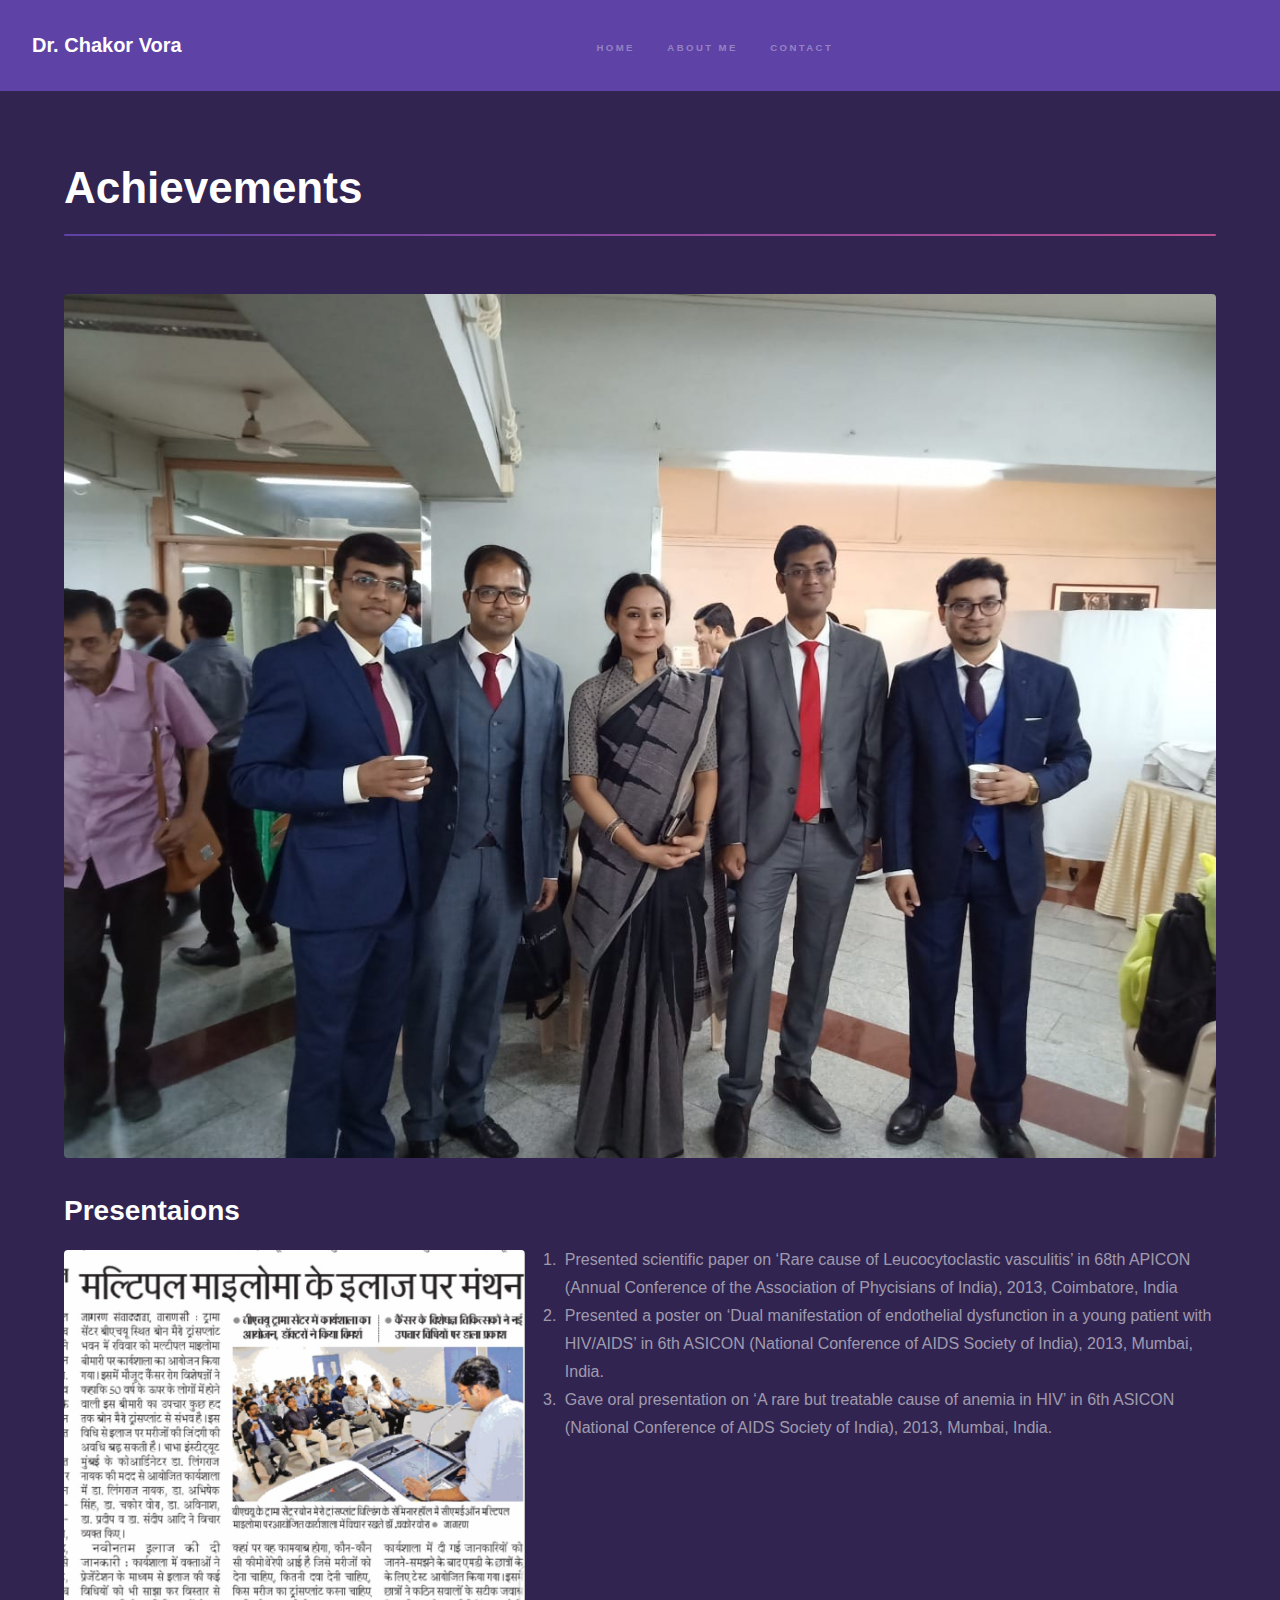
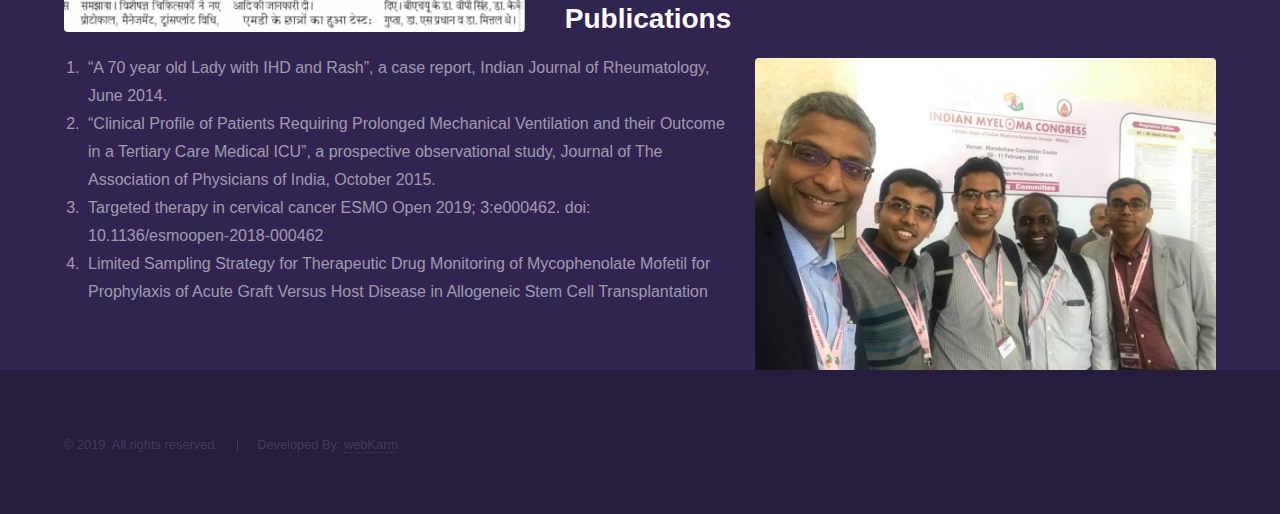
==== commit 6601f25b: "cosmetic changes" ====
--- a/achievements.html
+++ b/achievements.html
@@ -15,8 +15,8 @@
 	<!-- Header -->
 	<header id="header">
 		<a href="index.html" class="title">Dr. Chakor Vora</a>
-		<nav>
-			<ul>
+		<nav style="display:flex;">
+			<ul style="margin:auto;">
 				<li><a href="index.html">Home</a></li>
 				<li><a href="knowthedoc.html">About Me</a></li>
 				<li><a href="index.html#three">Contact</a></li>
@@ -78,8 +78,7 @@
 	<footer id="footer" class="wrapper alt">
 		<div class="inner">
 			<ul class="menu">
-				<li>&copy; Untitled. All rights reserved.</li>
-				<li>Design: <a href="http://html5up.net">HTML5 UP</a></li>
+					<li>&copy; 2019. All rights reserved.</li><li>Developed By: <a href="https://www.webkarm.com" target="_blank">webKarm</a></li>
 			</ul>
 		</div>
 	</footer>
--- a/assets/css/main.css
+++ b/assets/css/main.css
@@ -3231,7 +3231,7 @@
 			@media screen and (max-width: 736px) {
 
 				.wrapper > .inner {
-					padding: 3em 2em 1em 2em ;
+					padding: 1em 2em 1em 2em ;
 				}
 
 			}
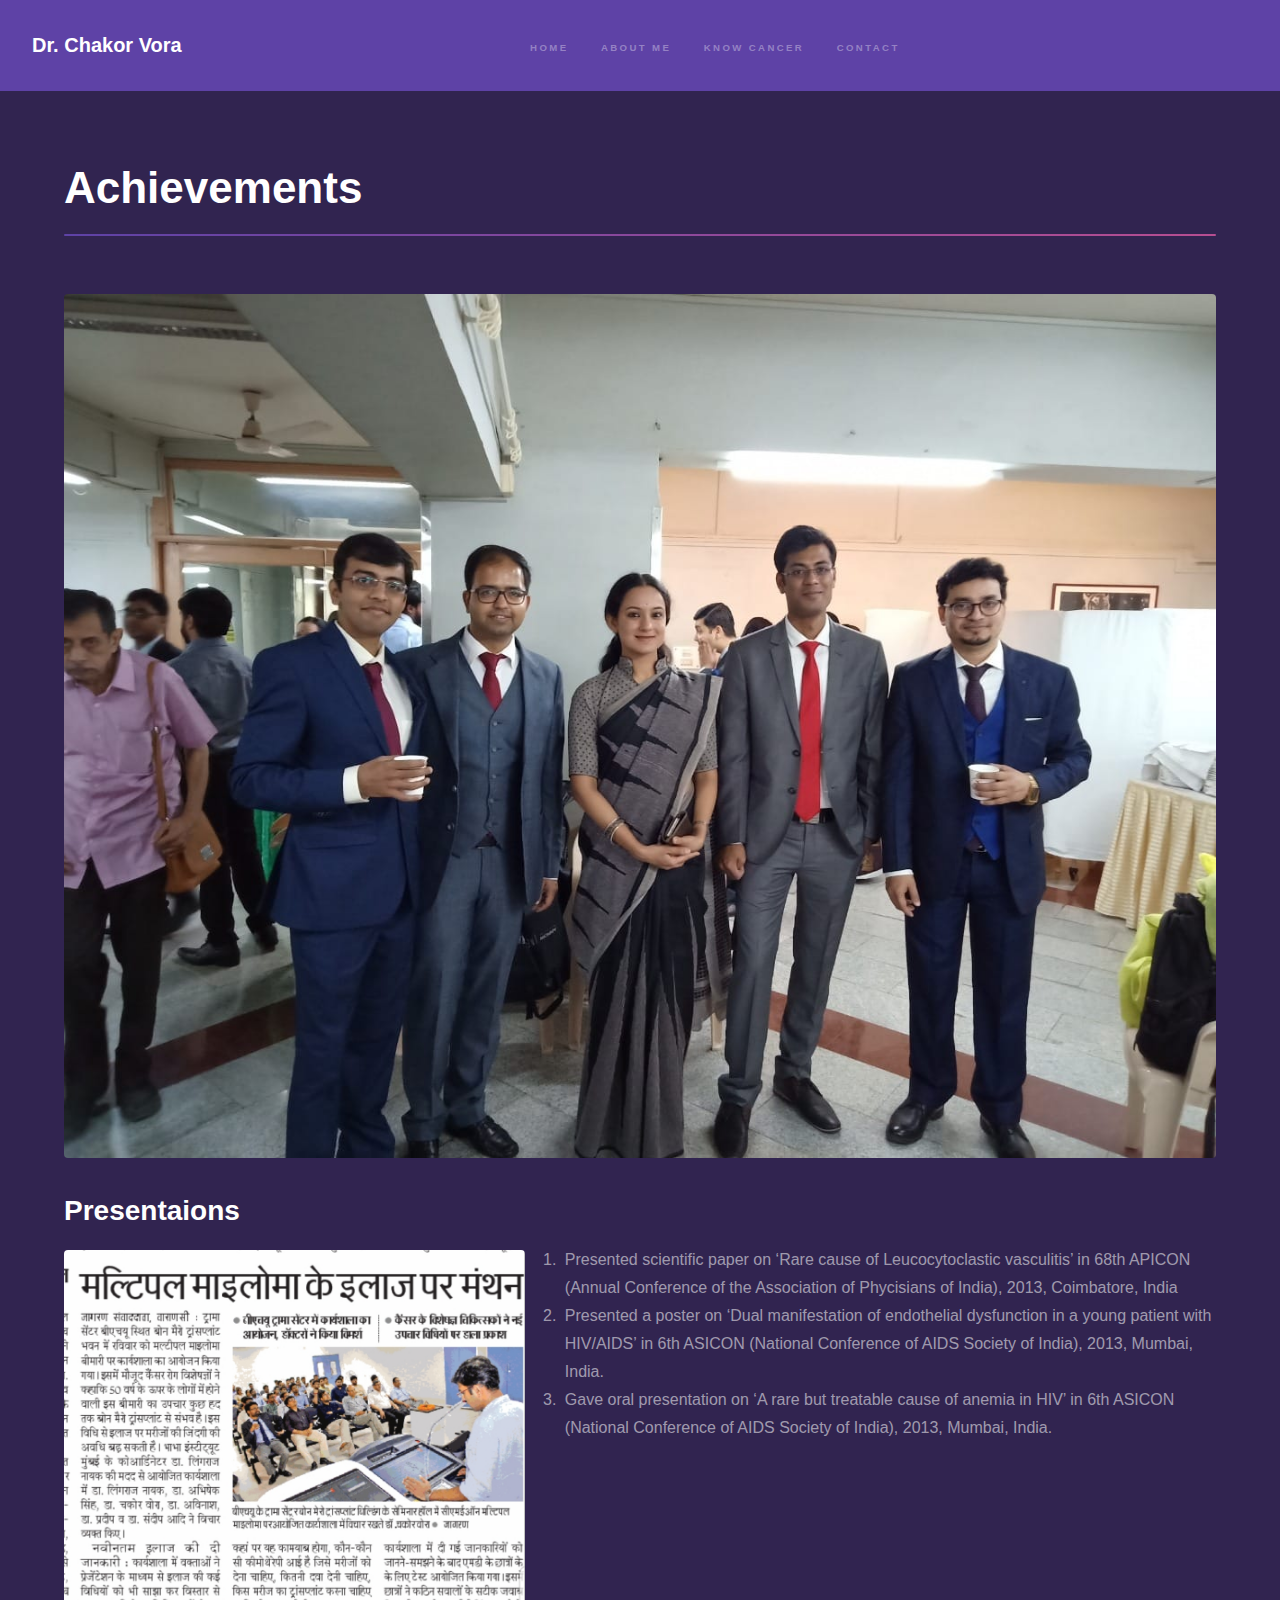
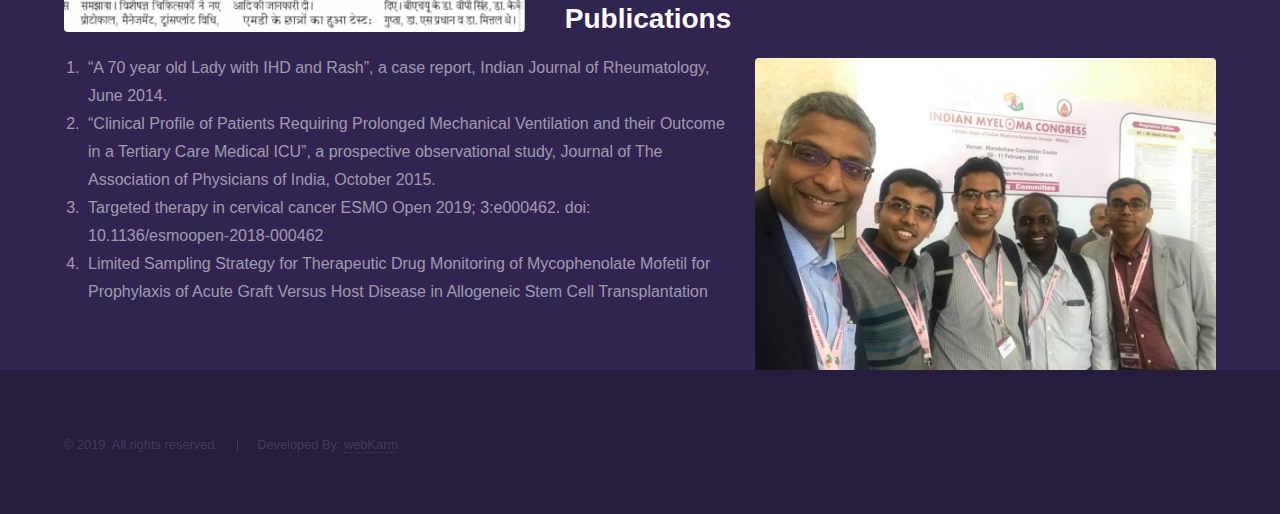
==== commit 5b191409: "Add new page about cancer and review comment box" ====
--- a/achievements.html
+++ b/achievements.html
@@ -5,6 +5,15 @@
 	<title>Dr. Chakor Vora</title>
 	<meta charset="utf-8" />
 	<meta name="viewport" content="width=device-width, initial-scale=1, user-scalable=no" />
+	<!-- Global site tag (gtag.js) - Google Analytics -->
+	<script async src="https://www.googletagmanager.com/gtag/js?id=UA-151334386-1"></script>
+	<script>
+		window.dataLayer = window.dataLayer || [];
+		function gtag(){dataLayer.push(arguments);}
+		gtag('js', new Date());
+
+		gtag('config', 'UA-151334386-1');
+	</script>
 	<link rel="stylesheet" href="assets/css/main.css" />
 	<noscript>
 		<link rel="stylesheet" href="assets/css/noscript.css" /></noscript>
@@ -19,6 +28,7 @@
 			<ul style="margin:auto;">
 				<li><a href="index.html">Home</a></li>
 				<li><a href="knowthedoc.html">About Me</a></li>
+				<li><a href="knowcancer.html">Know Cancer</a></li>
 				<li><a href="index.html#three">Contact</a></li>
 			</ul>
 		</nav>
--- a/assets/css/main.css
+++ b/assets/css/main.css
@@ -2796,7 +2796,7 @@
 
 		ul.contact > li {
 			padding: 0;
-			margin: 1.5em 0 0 0;
+			margin: 0.75em 0 0 0;
 		}
 
 			ul.contact > li:first-child {
@@ -3907,4 +3907,5 @@
 				background-attachment: scroll;
 			}
 
-		}+		}
+		#wpac-review * {color:#fff !important;}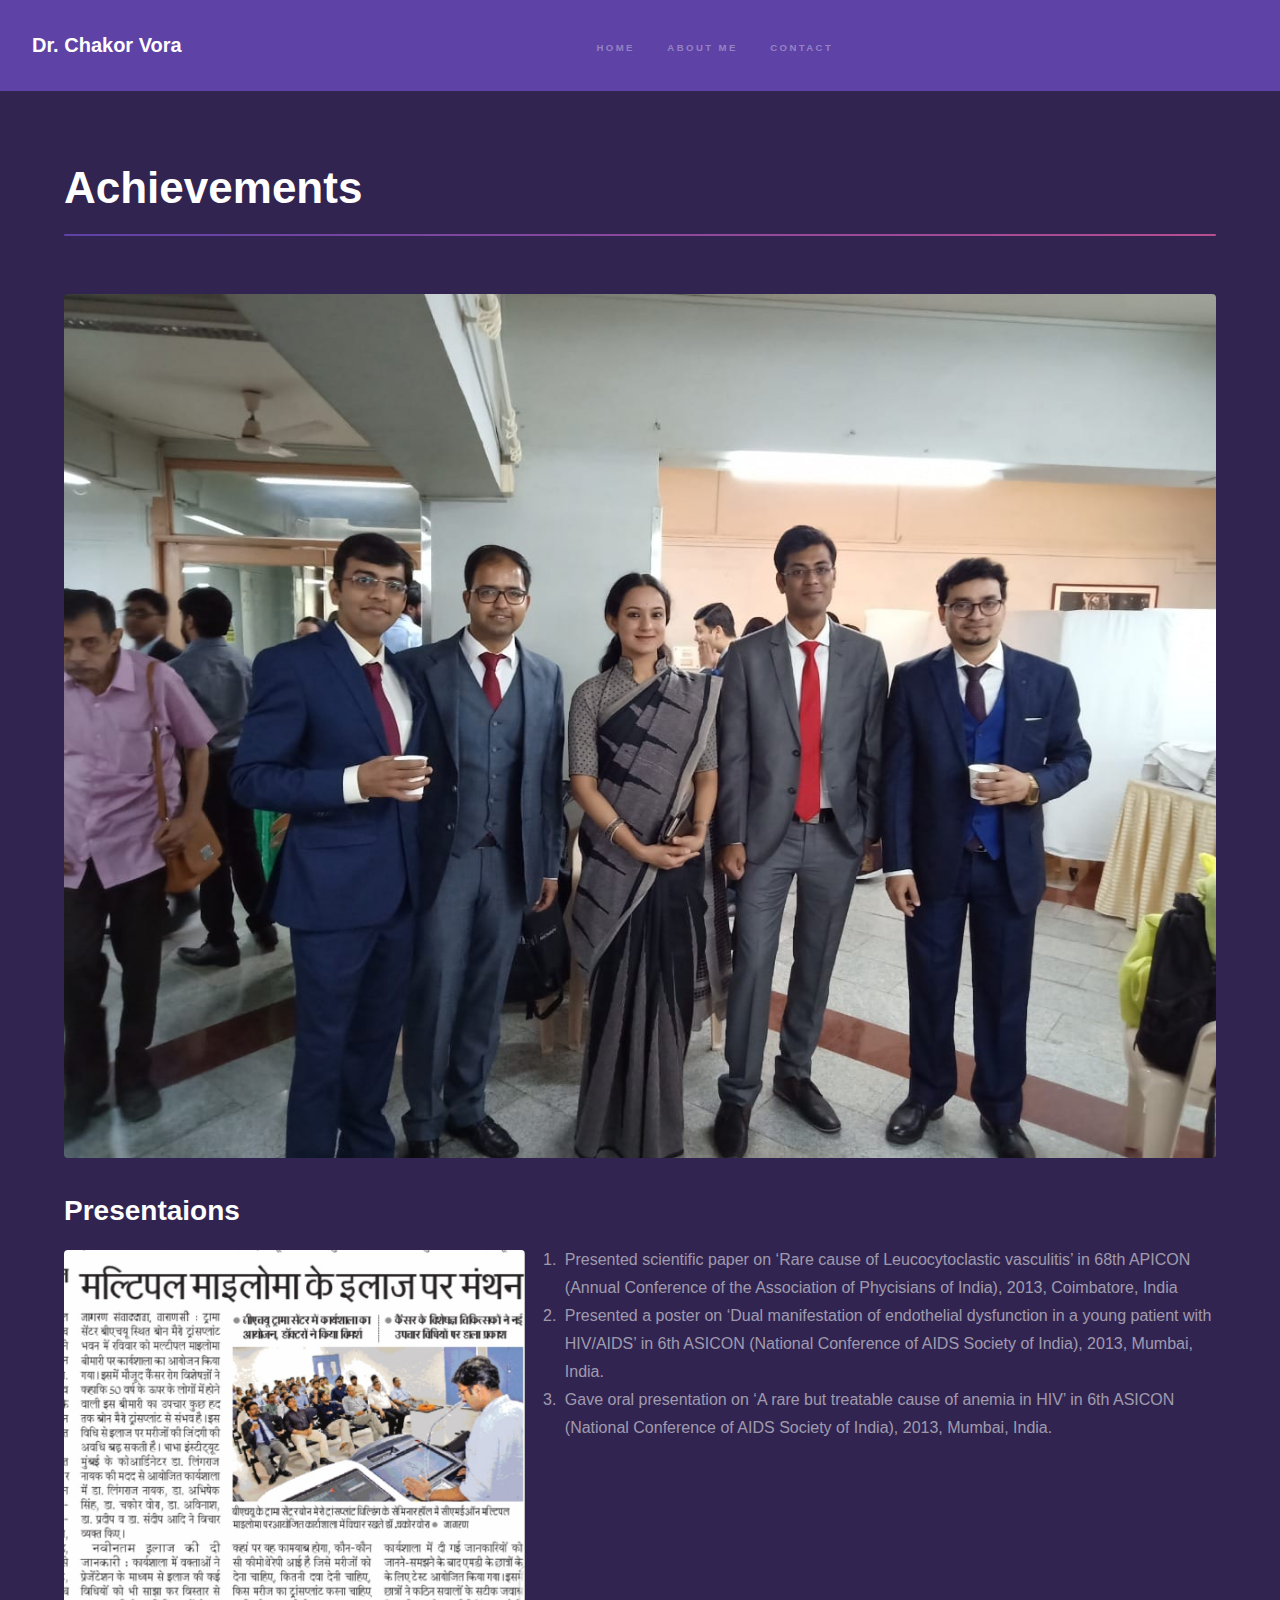
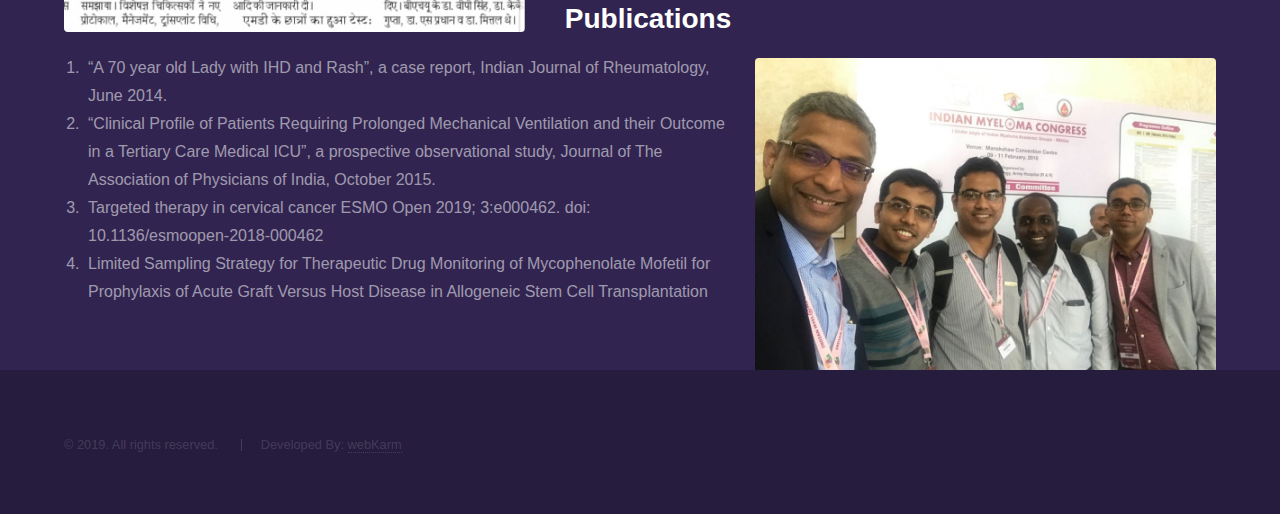
==== commit 7e8cea79: "add taglines, improve contact section and formatted files" ====
--- a/achievements.html
+++ b/achievements.html
@@ -9,7 +9,7 @@
 	<script async src="https://www.googletagmanager.com/gtag/js?id=UA-151334386-1"></script>
 	<script>
 		window.dataLayer = window.dataLayer || [];
-		function gtag(){dataLayer.push(arguments);}
+		function gtag() { dataLayer.push(arguments); }
 		gtag('js', new Date());
 
 		gtag('config', 'UA-151334386-1');
@@ -28,7 +28,7 @@
 			<ul style="margin:auto;">
 				<li><a href="index.html">Home</a></li>
 				<li><a href="knowthedoc.html">About Me</a></li>
-				<li><a href="knowcancer.html">Know Cancer</a></li>
+				<!-- <li><a href="knowcancer.html">Know Cancer</a></li> -->
 				<li><a href="index.html#three">Contact</a></li>
 			</ul>
 		</nav>
@@ -46,7 +46,7 @@
 				<section>
 					<h2>Presentaions</h2>
 					<p style="margin:0;"><span class="image left" style="margin-bottom:5px;margin-right: 2.5em;"><img src="images/eba3dbfd-fa1b-4c63-8b09-e54971f333f7.jpg"
-								alt="" /></span>
+							 alt="" /></span>
 						<ol>
 							<li>Presented scientific paper on ‘Rare cause of Leucocytoclastic vasculitis’ in 68th APICON
 								(Annual Conference of the Association of Phycisians of India), 2013, Coimbatore, India
@@ -61,25 +61,24 @@
 				</section>
 			</div>
 			<div class="inner">
-					<section>
-						<h2 style="margin-top: 1em;margin-right: 2.5em;">Publications</h2>
-						<p style="margin:0;"><span class="image right"><img src="images/63604ba2-191a-4fc2-9c10-995898ba50ec.jpg"
-									alt="" /></span>
-							<ol>
-								<li>“A 70 year old Lady with IHD and Rash”, a case report, Indian Journal of Rheumatology,
-									June 2014.</li>
-								<li>“Clinical Profile of Patients Requiring Prolonged Mechanical Ventilation and their
-									Outcome in a Tertiary Care Medical ICU”, a prospective observational study, Journal of
-									The Association of Physicians of India, October 2015.</li>
-								<li>Targeted therapy in cervical cancer ESMO Open 2019; 3:e000462. doi:
-									10.1136/esmoopen-2018-000462</li>
-								<li>Limited Sampling Strategy for Therapeutic Drug Monitoring of Mycophenolate Mofetil for
-									Prophylaxis of Acute Graft Versus Host Disease in Allogeneic Stem Cell Transplantation
-								</li>
-							</ol>
-						</p>
-					</section>
-				</div>
+				<section>
+					<h2 style="margin-top: 1em;margin-right: 2.5em;">Publications</h2>
+					<p style="margin:0;"><span class="image right"><img src="images/63604ba2-191a-4fc2-9c10-995898ba50ec.jpg" alt="" /></span>
+						<ol>
+							<li>“A 70 year old Lady with IHD and Rash”, a case report, Indian Journal of Rheumatology,
+								June 2014.</li>
+							<li>“Clinical Profile of Patients Requiring Prolonged Mechanical Ventilation and their
+								Outcome in a Tertiary Care Medical ICU”, a prospective observational study, Journal of
+								The Association of Physicians of India, October 2015.</li>
+							<li>Targeted therapy in cervical cancer ESMO Open 2019; 3:e000462. doi:
+								10.1136/esmoopen-2018-000462</li>
+							<li>Limited Sampling Strategy for Therapeutic Drug Monitoring of Mycophenolate Mofetil for
+								Prophylaxis of Acute Graft Versus Host Disease in Allogeneic Stem Cell Transplantation
+							</li>
+						</ol>
+					</p>
+				</section>
+			</div>
 		</section>
 
 	</div>
@@ -88,7 +87,8 @@
 	<footer id="footer" class="wrapper alt">
 		<div class="inner">
 			<ul class="menu">
-					<li>&copy; 2019. All rights reserved.</li><li>Developed By: <a href="https://www.webkarm.com" target="_blank">webKarm</a></li>
+				<li>&copy; 2019. All rights reserved.</li>
+				<li>Developed By: <a href="https://www.webkarm.com" target="_blank">webKarm</a></li>
 			</ul>
 		</div>
 	</footer>
--- a/assets/css/main.css
+++ b/assets/css/main.css
@@ -6,3906 +6,3963 @@
 	Free for personal and commercial use under the CCA 3.0 license (html5up.net/license)
 */
 
-html, body, div, span, applet, object,
-iframe, h1, h2, h3, h4, h5, h6, p, blockquote,
-pre, a, abbr, acronym, address, big, cite,
-code, del, dfn, em, img, ins, kbd, q, s, samp,
-small, strike, strong, sub, sup, tt, var, b,
-u, i, center, dl, dt, dd, ol, ul, li, fieldset,
-form, label, legend, table, caption, tbody,
-tfoot, thead, tr, th, td, article, aside,
-canvas, details, embed, figure, figcaption,
-footer, header, hgroup, menu, nav, output, ruby,
-section, summary, time, mark, audio, video {
-	margin: 0;
-	padding: 0;
-	border: 0;
-	font-size: 100%;
-	font: inherit;
-	vertical-align: baseline;}
-
-article, aside, details, figcaption, figure,
-footer, header, hgroup, menu, nav, section {
-	display: block;}
+html,
+body,
+div,
+span,
+applet,
+object,
+iframe,
+h1,
+h2,
+h3,
+h4,
+h5,
+h6,
+p,
+blockquote,
+pre,
+a,
+abbr,
+acronym,
+address,
+big,
+cite,
+code,
+del,
+dfn,
+em,
+img,
+ins,
+kbd,
+q,
+s,
+samp,
+small,
+strike,
+strong,
+sub,
+sup,
+tt,
+var,
+b,
+u,
+i,
+center,
+dl,
+dt,
+dd,
+ol,
+ul,
+li,
+fieldset,
+form,
+label,
+legend,
+table,
+caption,
+tbody,
+tfoot,
+thead,
+tr,
+th,
+td,
+article,
+aside,
+canvas,
+details,
+embed,
+figure,
+figcaption,
+footer,
+header,
+hgroup,
+menu,
+nav,
+output,
+ruby,
+section,
+summary,
+time,
+mark,
+audio,
+video {
+  margin: 0;
+  padding: 0;
+  border: 0;
+  font-size: 100%;
+  font: inherit;
+  vertical-align: baseline;
+}
+
+article,
+aside,
+details,
+figcaption,
+figure,
+footer,
+header,
+hgroup,
+menu,
+nav,
+section {
+  display: block;
+}
 
 body {
-	line-height: 1;
-}
-
-ol, ul {
-	list-style: none;
-}
-
-blockquote, q {
-	quotes: none;
-}
-
-	blockquote:before, blockquote:after, q:before, q:after {
-		content: '';
-		content: none;
-	}
+  line-height: 1;
+}
+
+ol,
+ul {
+  list-style: none;
+}
+
+blockquote,
+q {
+  quotes: none;
+}
+
+blockquote:before,
+blockquote:after,
+q:before,
+q:after {
+  content: "";
+  content: none;
+}
 
 table {
-	border-collapse: collapse;
-	border-spacing: 0;
+  border-collapse: collapse;
+  border-spacing: 0;
 }
 
 body {
-	-webkit-text-size-adjust: none;
+  -webkit-text-size-adjust: none;
 }
 
 mark {
-	background-color: transparent;
-	color: inherit;
+  background-color: transparent;
+  color: inherit;
 }
 
 input::-moz-focus-inner {
-	border: 0;
-	padding: 0;
-}
-
-input, select, textarea {
-	-moz-appearance: none;
-	-webkit-appearance: none;
-	-ms-appearance: none;
-	appearance: none;
+  border: 0;
+  padding: 0;
+}
+
+input,
+select,
+textarea {
+  -moz-appearance: none;
+  -webkit-appearance: none;
+  -ms-appearance: none;
+  appearance: none;
 }
 
 /* Basic */
 
-	@-ms-viewport {
-		width: device-width;
-	}
-
-	body {
-		-ms-overflow-style: scrollbar;
-	}
-
-	@media screen and (max-width: 480px) {
-
-		html, body {
-			min-width: 320px;
-		}
-
-	}
-
-	html {
-		box-sizing: border-box;
-	}
-
-	*, *:before, *:after {
-		box-sizing: inherit;
-	}
-
-	body {
-		background: #312450;
-	}
-
-		body.is-preload *, body.is-preload *:before, body.is-preload *:after {
-			-moz-animation: none !important;
-			-webkit-animation: none !important;
-			-ms-animation: none !important;
-			animation: none !important;
-			-moz-transition: none !important;
-			-webkit-transition: none !important;
-			-ms-transition: none !important;
-			transition: none !important;
-		}
+@-ms-viewport {
+  width: device-width;
+}
+
+body {
+  -ms-overflow-style: scrollbar;
+}
+
+@media screen and (max-width: 480px) {
+  html,
+  body {
+    min-width: 320px;
+  }
+}
+
+html {
+  box-sizing: border-box;
+}
+
+*,
+*:before,
+*:after {
+  box-sizing: inherit;
+}
+
+body {
+  background: #312450;
+}
+
+body.is-preload *,
+body.is-preload *:before,
+body.is-preload *:after {
+  -moz-animation: none !important;
+  -webkit-animation: none !important;
+  -ms-animation: none !important;
+  animation: none !important;
+  -moz-transition: none !important;
+  -webkit-transition: none !important;
+  -ms-transition: none !important;
+  transition: none !important;
+}
 
 /* Type */
 
-	body, input, select, textarea {
-		color: rgba(255, 255, 255, 0.55);
-		font-family: Arial, Helvetica, sans-serif;
-		font-size: 16.5pt;
-		font-weight: normal;
-		line-height: 1.75;
-	}
-
-		@media screen and (max-width: 1680px) {
-
-			body, input, select, textarea {
-				font-size: 13pt;
-			}
-
-		}
-
-		@media screen and (max-width: 1280px) {
-
-			body, input, select, textarea {
-				font-size: 12pt;
-			}
-
-		}
-
-		@media screen and (max-width: 360px) {
-
-			body, input, select, textarea {
-				font-size: 11pt;
-			}
-
-		}
-
-	a {
-		-moz-transition: color 0.2s ease, border-bottom-color 0.2s ease;
-		-webkit-transition: color 0.2s ease, border-bottom-color 0.2s ease;
-		-ms-transition: color 0.2s ease, border-bottom-color 0.2s ease;
-		transition: color 0.2s ease, border-bottom-color 0.2s ease;
-		border-bottom: dotted 1px rgba(255, 255, 255, 0.35);
-		color: inherit;
-		text-decoration: none;
-	}
-
-		a:hover {
-			border-bottom-color: transparent;
-			color: #ffffff;
-		}
-
-	strong, b {
-		color: #ffffff;
-		font-weight: bold;
-	}
-
-	em, i {
-		font-style: italic;
-	}
-
-	p {
-		margin: 0 0 2em 0;
-	}
-
-	h1, h2, h3, h4, h5, h6 {
-		color: #ffffff;
-		font-weight: bold;
-		line-height: 1.5;
-		margin: 0 0 0.5em 0;
-	}
-
-		h1 a, h2 a, h3 a, h4 a, h5 a, h6 a {
-			color: inherit;
-			text-decoration: none;
-		}
-
-	h1 {
-		font-size: 2.75em;
-	}
-
-		h1.major {
-			margin: 0 0 1.3em 0;
-			position: relative;
-			padding-bottom: 0.35em;
-		}
-
-			h1.major:after {
-				background-image: -moz-linear-gradient(to right, #5e42a6, #b74e91);
-				background-image: -webkit-linear-gradient(to right, #5e42a6, #b74e91);
-				background-image: -ms-linear-gradient(to right, #5e42a6, #b74e91);
-				background-image: linear-gradient(to right, #5e42a6, #b74e91);
-				-moz-transition: max-width 0.2s ease;
-				-webkit-transition: max-width 0.2s ease;
-				-ms-transition: max-width 0.2s ease;
-				transition: max-width 0.2s ease;
-				border-radius: 0.2em;
-				bottom: 0;
-				content: '';
-				height: 0.05em;
-				position: absolute;
-				right: 0;
-				width: 100%;
-			}
-
-	h2 {
-		font-size: 1.75em;
-	}
-
-	h3 {
-		font-size: 1.1em;
-	}
-
-	h4 {
-		font-size: 1em;
-	}
-
-	h5 {
-		font-size: 0.8em;
-	}
-
-	h6 {
-		font-size: 0.6em;
-	}
-
-	@media screen and (max-width: 736px) {
-
-		h1 {
-			font-size: 2em;
-		}
-
-		h2 {
-			font-size: 1.25em;
-		}
-
-		h3 {
-			font-size: 1em;
-		}
-
-		h4 {
-			font-size: 0.8em;
-		}
-
-		h5 {
-			font-size: 0.6em;
-		}
-
-		h6 {
-			font-size: 0.6em;
-		}
-
-	}
-
-	sub {
-		font-size: 0.8em;
-		position: relative;
-		top: 0.5em;
-	}
-
-	sup {
-		font-size: 0.8em;
-		position: relative;
-		top: -0.5em;
-	}
-
-	blockquote {
-		border-left: solid 4px rgba(255, 255, 255, 0.15);
-		font-style: italic;
-		margin: 0 0 2em 0;
-		padding: 0.5em 0 0.5em 2em;
-	}
-
-	code {
-		background: rgba(255, 255, 255, 0.05);
-		border-radius: 0.25em;
-		border: solid 1px rgba(255, 255, 255, 0.15);
-		font-family: "Courier New", monospace;
-		font-size: 0.9em;
-		margin: 0 0.25em;
-		padding: 0.25em 0.65em;
-	}
-
-	pre {
-		-webkit-overflow-scrolling: touch;
-		font-family: "Courier New", monospace;
-		font-size: 0.9em;
-		margin: 0 0 2em 0;
-	}
-
-		pre code {
-			display: block;
-			line-height: 1.75em;
-			padding: 1em 1.5em;
-			overflow-x: auto;
-		}
-
-	hr {
-		border: 0;
-		border-bottom: solid 1px rgba(255, 255, 255, 0.15);
-		margin: 2em 0;
-	}
-
-		hr.major {
-			margin: 3em 0;
-		}
-
-	.align-left {
-		text-align: left;
-	}
-
-	.align-center {
-		text-align: center;
-	}
-
-	.align-right {
-		text-align: right;
-	}
+body,
+input,
+select,
+textarea {
+  color: rgba(255, 255, 255, 0.55);
+  font-family: Arial, Helvetica, sans-serif;
+  font-size: 16.5pt;
+  font-weight: normal;
+  line-height: 1.75;
+}
+
+@media screen and (max-width: 1680px) {
+  body,
+  input,
+  select,
+  textarea {
+    font-size: 13pt;
+  }
+}
+
+@media screen and (max-width: 1280px) {
+  body,
+  input,
+  select,
+  textarea {
+    font-size: 12pt;
+  }
+}
+
+@media screen and (max-width: 360px) {
+  body,
+  input,
+  select,
+  textarea {
+    font-size: 11pt;
+  }
+}
+
+a {
+  -moz-transition: color 0.2s ease, border-bottom-color 0.2s ease;
+  -webkit-transition: color 0.2s ease, border-bottom-color 0.2s ease;
+  -ms-transition: color 0.2s ease, border-bottom-color 0.2s ease;
+  transition: color 0.2s ease, border-bottom-color 0.2s ease;
+  border-bottom: dotted 1px rgba(255, 255, 255, 0.35);
+  color: inherit;
+  text-decoration: none;
+}
+
+a:hover {
+  border-bottom-color: transparent;
+  color: #ffffff;
+}
+
+strong,
+b {
+  color: #ffffff;
+  font-weight: bold;
+}
+
+em,
+i {
+  font-style: italic;
+}
+
+p {
+  margin: 0 0 2em 0;
+}
+
+h1,
+h2,
+h3,
+h4,
+h5,
+h6 {
+  color: #ffffff;
+  font-weight: bold;
+  line-height: 1.5;
+  margin: 0 0 0.5em 0;
+}
+
+h1 a,
+h2 a,
+h3 a,
+h4 a,
+h5 a,
+h6 a {
+  color: inherit;
+  text-decoration: none;
+}
+
+h1 {
+  font-size: 2.75em;
+}
+
+h1.major {
+  margin: 0 0 1.3em 0;
+  position: relative;
+  padding-bottom: 0.35em;
+}
+
+h1.major:after {
+  background-image: -moz-linear-gradient(to right, #5e42a6, #b74e91);
+  background-image: -webkit-linear-gradient(to right, #5e42a6, #b74e91);
+  background-image: -ms-linear-gradient(to right, #5e42a6, #b74e91);
+  background-image: linear-gradient(to right, #5e42a6, #b74e91);
+  -moz-transition: max-width 0.2s ease;
+  -webkit-transition: max-width 0.2s ease;
+  -ms-transition: max-width 0.2s ease;
+  transition: max-width 0.2s ease;
+  border-radius: 0.2em;
+  bottom: 0;
+  content: "";
+  height: 0.05em;
+  position: absolute;
+  right: 0;
+  width: 100%;
+}
+
+h2 {
+  font-size: 1.75em;
+}
+
+h3 {
+  font-size: 1.1em;
+}
+
+h4 {
+  font-size: 1em;
+}
+
+h5 {
+  font-size: 0.8em;
+}
+
+h6 {
+  font-size: 0.6em;
+}
+
+@media screen and (max-width: 736px) {
+  h1 {
+    font-size: 2em;
+  }
+
+  h2 {
+    font-size: 1.25em;
+  }
+
+  h3 {
+    font-size: 1em;
+  }
+
+  h4 {
+    font-size: 0.8em;
+  }
+
+  h5 {
+    font-size: 0.6em;
+  }
+
+  h6 {
+    font-size: 0.6em;
+  }
+}
+
+sub {
+  font-size: 0.8em;
+  position: relative;
+  top: 0.5em;
+}
+
+sup {
+  font-size: 0.8em;
+  position: relative;
+  top: -0.5em;
+}
+
+blockquote {
+  border-left: solid 4px rgba(255, 255, 255, 0.15);
+  font-style: italic;
+  margin: 0 0 2em 0;
+  padding: 0.5em 0 0.5em 2em;
+}
+
+code {
+  background: rgba(255, 255, 255, 0.05);
+  border-radius: 0.25em;
+  border: solid 1px rgba(255, 255, 255, 0.15);
+  font-family: "Courier New", monospace;
+  font-size: 0.9em;
+  margin: 0 0.25em;
+  padding: 0.25em 0.65em;
+}
+
+pre {
+  -webkit-overflow-scrolling: touch;
+  font-family: "Courier New", monospace;
+  font-size: 0.9em;
+  margin: 0 0 2em 0;
+}
+
+pre code {
+  display: block;
+  line-height: 1.75em;
+  padding: 1em 1.5em;
+  overflow-x: auto;
+}
+
+hr {
+  border: 0;
+  border-bottom: solid 1px rgba(255, 255, 255, 0.15);
+  margin: 2em 0;
+}
+
+hr.major {
+  margin: 3em 0;
+}
+
+.align-left {
+  text-align: left;
+}
+
+.align-center {
+  text-align: center;
+}
+
+.align-right {
+  text-align: right;
+}
 
 /* Row */
 
-	.row {
-		display: flex;
-		flex-wrap: wrap;
-		box-sizing: border-box;
-		align-items: stretch;
-	}
-
-		.row > * {
-			box-sizing: border-box;
-		}
-
-		.row.gtr-uniform > * > :last-child {
-			margin-bottom: 0;
-		}
-
-		.row.aln-left {
-			justify-content: flex-start;
-		}
-
-		.row.aln-center {
-			justify-content: center;
-		}
-
-		.row.aln-right {
-			justify-content: flex-end;
-		}
-
-		.row.aln-top {
-			align-items: flex-start;
-		}
-
-		.row.aln-middle {
-			align-items: center;
-		}
-
-		.row.aln-bottom {
-			align-items: flex-end;
-		}
-
-		.row > .imp {
-			order: -1;
-		}
-
-		.row > .col-1 {
-			width: 8.33333%;
-		}
-
-		.row > .off-1 {
-			margin-left: 8.33333%;
-		}
-
-		.row > .col-2 {
-			width: 16.66667%;
-		}
-
-		.row > .off-2 {
-			margin-left: 16.66667%;
-		}
-
-		.row > .col-3 {
-			width: 25%;
-		}
-
-		.row > .off-3 {
-			margin-left: 25%;
-		}
-
-		.row > .col-4 {
-			width: 33.33333%;
-		}
-
-		.row > .off-4 {
-			margin-left: 33.33333%;
-		}
-
-		.row > .col-5 {
-			width: 41.66667%;
-		}
-
-		.row > .off-5 {
-			margin-left: 41.66667%;
-		}
-
-		.row > .col-6 {
-			width: 50%;
-		}
-
-		.row > .off-6 {
-			margin-left: 50%;
-		}
-
-		.row > .col-7 {
-			width: 58.33333%;
-		}
-
-		.row > .off-7 {
-			margin-left: 58.33333%;
-		}
-
-		.row > .col-8 {
-			width: 66.66667%;
-		}
-
-		.row > .off-8 {
-			margin-left: 66.66667%;
-		}
-
-		.row > .col-9 {
-			width: 75%;
-		}
-
-		.row > .off-9 {
-			margin-left: 75%;
-		}
-
-		.row > .col-10 {
-			width: 83.33333%;
-		}
-
-		.row > .off-10 {
-			margin-left: 83.33333%;
-		}
-
-		.row > .col-11 {
-			width: 91.66667%;
-		}
-
-		.row > .off-11 {
-			margin-left: 91.66667%;
-		}
-
-		.row > .col-12 {
-			width: 100%;
-		}
-
-		.row > .off-12 {
-			margin-left: 100%;
-		}
-
-		.row.gtr-0 {
-			margin-top: 0;
-			margin-left: 0em;
-		}
-
-			.row.gtr-0 > * {
-				padding: 0 0 0 0em;
-			}
-
-			.row.gtr-0.gtr-uniform {
-				margin-top: 0em;
-			}
-
-				.row.gtr-0.gtr-uniform > * {
-					padding-top: 0em;
-				}
-
-		.row.gtr-25 {
-			margin-top: 0;
-			margin-left: -0.375em;
-		}
-
-			.row.gtr-25 > * {
-				padding: 0 0 0 0.375em;
-			}
-
-			.row.gtr-25.gtr-uniform {
-				margin-top: -0.375em;
-			}
-
-				.row.gtr-25.gtr-uniform > * {
-					padding-top: 0.375em;
-				}
-
-		.row.gtr-50 {
-			margin-top: 0;
-			margin-left: -0.75em;
-		}
-
-			.row.gtr-50 > * {
-				padding: 0 0 0 0.75em;
-			}
-
-			.row.gtr-50.gtr-uniform {
-				margin-top: -0.75em;
-			}
-
-				.row.gtr-50.gtr-uniform > * {
-					padding-top: 0.75em;
-				}
-
-		.row {
-			margin-top: 0;
-			margin-left: -1.5em;
-		}
-
-			.row > * {
-				padding: 0 0 0 1.5em;
-			}
-
-			.row.gtr-uniform {
-				margin-top: -1.5em;
-			}
-
-				.row.gtr-uniform > * {
-					padding-top: 1.5em;
-				}
-
-		.row.gtr-150 {
-			margin-top: 0;
-			margin-left: -2.25em;
-		}
-
-			.row.gtr-150 > * {
-				padding: 0 0 0 2.25em;
-			}
-
-			.row.gtr-150.gtr-uniform {
-				margin-top: -2.25em;
-			}
-
-				.row.gtr-150.gtr-uniform > * {
-					padding-top: 2.25em;
-				}
-
-		.row.gtr-200 {
-			margin-top: 0;
-			margin-left: -3em;
-		}
-
-			.row.gtr-200 > * {
-				padding: 0 0 0 3em;
-			}
-
-			.row.gtr-200.gtr-uniform {
-				margin-top: -3em;
-			}
-
-				.row.gtr-200.gtr-uniform > * {
-					padding-top: 3em;
-				}
-
-		@media screen and (max-width: 1680px) {
-
-			.row {
-				display: flex;
-				flex-wrap: wrap;
-				box-sizing: border-box;
-				align-items: stretch;
-			}
-
-				.row > * {
-					box-sizing: border-box;
-				}
-
-				.row.gtr-uniform > * > :last-child {
-					margin-bottom: 0;
-				}
-
-				.row.aln-left {
-					justify-content: flex-start;
-				}
-
-				.row.aln-center {
-					justify-content: center;
-				}
-
-				.row.aln-right {
-					justify-content: flex-end;
-				}
-
-				.row.aln-top {
-					align-items: flex-start;
-				}
-
-				.row.aln-middle {
-					align-items: center;
-				}
-
-				.row.aln-bottom {
-					align-items: flex-end;
-				}
-
-				.row > .imp-xlarge {
-					order: -1;
-				}
-
-				.row > .col-1-xlarge {
-					width: 8.33333%;
-				}
-
-				.row > .off-1-xlarge {
-					margin-left: 8.33333%;
-				}
-
-				.row > .col-2-xlarge {
-					width: 16.66667%;
-				}
-
-				.row > .off-2-xlarge {
-					margin-left: 16.66667%;
-				}
-
-				.row > .col-3-xlarge {
-					width: 25%;
-				}
-
-				.row > .off-3-xlarge {
-					margin-left: 25%;
-				}
-
-				.row > .col-4-xlarge {
-					width: 33.33333%;
-				}
-
-				.row > .off-4-xlarge {
-					margin-left: 33.33333%;
-				}
-
-				.row > .col-5-xlarge {
-					width: 41.66667%;
-				}
-
-				.row > .off-5-xlarge {
-					margin-left: 41.66667%;
-				}
-
-				.row > .col-6-xlarge {
-					width: 50%;
-				}
-
-				.row > .off-6-xlarge {
-					margin-left: 50%;
-				}
-
-				.row > .col-7-xlarge {
-					width: 58.33333%;
-				}
-
-				.row > .off-7-xlarge {
-					margin-left: 58.33333%;
-				}
-
-				.row > .col-8-xlarge {
-					width: 66.66667%;
-				}
-
-				.row > .off-8-xlarge {
-					margin-left: 66.66667%;
-				}
-
-				.row > .col-9-xlarge {
-					width: 75%;
-				}
-
-				.row > .off-9-xlarge {
-					margin-left: 75%;
-				}
-
-				.row > .col-10-xlarge {
-					width: 83.33333%;
-				}
-
-				.row > .off-10-xlarge {
-					margin-left: 83.33333%;
-				}
-
-				.row > .col-11-xlarge {
-					width: 91.66667%;
-				}
-
-				.row > .off-11-xlarge {
-					margin-left: 91.66667%;
-				}
-
-				.row > .col-12-xlarge {
-					width: 100%;
-				}
-
-				.row > .off-12-xlarge {
-					margin-left: 100%;
-				}
-
-				.row.gtr-0 {
-					margin-top: 0;
-					margin-left: 0em;
-				}
-
-					.row.gtr-0 > * {
-						padding: 0 0 0 0em;
-					}
-
-					.row.gtr-0.gtr-uniform {
-						margin-top: 0em;
-					}
-
-						.row.gtr-0.gtr-uniform > * {
-							padding-top: 0em;
-						}
-
-				.row.gtr-25 {
-					margin-top: 0;
-					margin-left: -0.375em;
-				}
-
-					.row.gtr-25 > * {
-						padding: 0 0 0 0.375em;
-					}
-
-					.row.gtr-25.gtr-uniform {
-						margin-top: -0.375em;
-					}
-
-						.row.gtr-25.gtr-uniform > * {
-							padding-top: 0.375em;
-						}
-
-				.row.gtr-50 {
-					margin-top: 0;
-					margin-left: -0.75em;
-				}
-
-					.row.gtr-50 > * {
-						padding: 0 0 0 0.75em;
-					}
-
-					.row.gtr-50.gtr-uniform {
-						margin-top: -0.75em;
-					}
-
-						.row.gtr-50.gtr-uniform > * {
-							padding-top: 0.75em;
-						}
-
-				.row {
-					margin-top: 0;
-					margin-left: -1.5em;
-				}
-
-					.row > * {
-						padding: 0 0 0 1.5em;
-					}
-
-					.row.gtr-uniform {
-						margin-top: -1.5em;
-					}
-
-						.row.gtr-uniform > * {
-							padding-top: 1.5em;
-						}
-
-				.row.gtr-150 {
-					margin-top: 0;
-					margin-left: -2.25em;
-				}
-
-					.row.gtr-150 > * {
-						padding: 0 0 0 2.25em;
-					}
-
-					.row.gtr-150.gtr-uniform {
-						margin-top: -2.25em;
-					}
-
-						.row.gtr-150.gtr-uniform > * {
-							padding-top: 2.25em;
-						}
-
-				.row.gtr-200 {
-					margin-top: 0;
-					margin-left: -3em;
-				}
-
-					.row.gtr-200 > * {
-						padding: 0 0 0 3em;
-					}
-
-					.row.gtr-200.gtr-uniform {
-						margin-top: -3em;
-					}
-
-						.row.gtr-200.gtr-uniform > * {
-							padding-top: 3em;
-						}
-
-		}
-
-		@media screen and (max-width: 1280px) {
-
-			.row {
-				display: flex;
-				flex-wrap: wrap;
-				box-sizing: border-box;
-				align-items: stretch;
-			}
-
-				.row > * {
-					box-sizing: border-box;
-				}
-
-				.row.gtr-uniform > * > :last-child {
-					margin-bottom: 0;
-				}
-
-				.row.aln-left {
-					justify-content: flex-start;
-				}
-
-				.row.aln-center {
-					justify-content: center;
-				}
-
-				.row.aln-right {
-					justify-content: flex-end;
-				}
-
-				.row.aln-top {
-					align-items: flex-start;
-				}
-
-				.row.aln-middle {
-					align-items: center;
-				}
-
-				.row.aln-bottom {
-					align-items: flex-end;
-				}
-
-				.row > .imp-large {
-					order: -1;
-				}
-
-				.row > .col-1-large {
-					width: 8.33333%;
-				}
-
-				.row > .off-1-large {
-					margin-left: 8.33333%;
-				}
-
-				.row > .col-2-large {
-					width: 16.66667%;
-				}
-
-				.row > .off-2-large {
-					margin-left: 16.66667%;
-				}
-
-				.row > .col-3-large {
-					width: 25%;
-				}
-
-				.row > .off-3-large {
-					margin-left: 25%;
-				}
-
-				.row > .col-4-large {
-					width: 33.33333%;
-				}
-
-				.row > .off-4-large {
-					margin-left: 33.33333%;
-				}
-
-				.row > .col-5-large {
-					width: 41.66667%;
-				}
-
-				.row > .off-5-large {
-					margin-left: 41.66667%;
-				}
-
-				.row > .col-6-large {
-					width: 50%;
-				}
-
-				.row > .off-6-large {
-					margin-left: 50%;
-				}
-
-				.row > .col-7-large {
-					width: 58.33333%;
-				}
-
-				.row > .off-7-large {
-					margin-left: 58.33333%;
-				}
-
-				.row > .col-8-large {
-					width: 66.66667%;
-				}
-
-				.row > .off-8-large {
-					margin-left: 66.66667%;
-				}
-
-				.row > .col-9-large {
-					width: 75%;
-				}
-
-				.row > .off-9-large {
-					margin-left: 75%;
-				}
-
-				.row > .col-10-large {
-					width: 83.33333%;
-				}
-
-				.row > .off-10-large {
-					margin-left: 83.33333%;
-				}
-
-				.row > .col-11-large {
-					width: 91.66667%;
-				}
-
-				.row > .off-11-large {
-					margin-left: 91.66667%;
-				}
-
-				.row > .col-12-large {
-					width: 100%;
-				}
-
-				.row > .off-12-large {
-					margin-left: 100%;
-				}
-
-				.row.gtr-0 {
-					margin-top: 0;
-					margin-left: 0em;
-				}
-
-					.row.gtr-0 > * {
-						padding: 0 0 0 0em;
-					}
-
-					.row.gtr-0.gtr-uniform {
-						margin-top: 0em;
-					}
-
-						.row.gtr-0.gtr-uniform > * {
-							padding-top: 0em;
-						}
-
-				.row.gtr-25 {
-					margin-top: 0;
-					margin-left: -0.375em;
-				}
-
-					.row.gtr-25 > * {
-						padding: 0 0 0 0.375em;
-					}
-
-					.row.gtr-25.gtr-uniform {
-						margin-top: -0.375em;
-					}
-
-						.row.gtr-25.gtr-uniform > * {
-							padding-top: 0.375em;
-						}
-
-				.row.gtr-50 {
-					margin-top: 0;
-					margin-left: -0.75em;
-				}
-
-					.row.gtr-50 > * {
-						padding: 0 0 0 0.75em;
-					}
-
-					.row.gtr-50.gtr-uniform {
-						margin-top: -0.75em;
-					}
-
-						.row.gtr-50.gtr-uniform > * {
-							padding-top: 0.75em;
-						}
-
-				.row {
-					margin-top: 0;
-					margin-left: -1.5em;
-				}
-
-					.row > * {
-						padding: 0 0 0 1.5em;
-					}
-
-					.row.gtr-uniform {
-						margin-top: -1.5em;
-					}
-
-						.row.gtr-uniform > * {
-							padding-top: 1.5em;
-						}
-
-				.row.gtr-150 {
-					margin-top: 0;
-					margin-left: -2.25em;
-				}
-
-					.row.gtr-150 > * {
-						padding: 0 0 0 2.25em;
-					}
-
-					.row.gtr-150.gtr-uniform {
-						margin-top: -2.25em;
-					}
-
-						.row.gtr-150.gtr-uniform > * {
-							padding-top: 2.25em;
-						}
-
-				.row.gtr-200 {
-					margin-top: 0;
-					margin-left: -3em;
-				}
-
-					.row.gtr-200 > * {
-						padding: 0 0 0 3em;
-					}
-
-					.row.gtr-200.gtr-uniform {
-						margin-top: -3em;
-					}
-
-						.row.gtr-200.gtr-uniform > * {
-							padding-top: 3em;
-						}
-
-		}
-
-		@media screen and (max-width: 980px) {
-
-			.row {
-				display: flex;
-				flex-wrap: wrap;
-				box-sizing: border-box;
-				align-items: stretch;
-			}
-
-				.row > * {
-					box-sizing: border-box;
-				}
-
-				.row.gtr-uniform > * > :last-child {
-					margin-bottom: 0;
-				}
-
-				.row.aln-left {
-					justify-content: flex-start;
-				}
-
-				.row.aln-center {
-					justify-content: center;
-				}
-
-				.row.aln-right {
-					justify-content: flex-end;
-				}
-
-				.row.aln-top {
-					align-items: flex-start;
-				}
-
-				.row.aln-middle {
-					align-items: center;
-				}
-
-				.row.aln-bottom {
-					align-items: flex-end;
-				}
-
-				.row > .imp-medium {
-					order: -1;
-				}
-
-				.row > .col-1-medium {
-					width: 8.33333%;
-				}
-
-				.row > .off-1-medium {
-					margin-left: 8.33333%;
-				}
-
-				.row > .col-2-medium {
-					width: 16.66667%;
-				}
-
-				.row > .off-2-medium {
-					margin-left: 16.66667%;
-				}
-
-				.row > .col-3-medium {
-					width: 25%;
-				}
-
-				.row > .off-3-medium {
-					margin-left: 25%;
-				}
-
-				.row > .col-4-medium {
-					width: 33.33333%;
-				}
-
-				.row > .off-4-medium {
-					margin-left: 33.33333%;
-				}
-
-				.row > .col-5-medium {
-					width: 41.66667%;
-				}
-
-				.row > .off-5-medium {
-					margin-left: 41.66667%;
-				}
-
-				.row > .col-6-medium {
-					width: 50%;
-				}
-
-				.row > .off-6-medium {
-					margin-left: 50%;
-				}
-
-				.row > .col-7-medium {
-					width: 58.33333%;
-				}
-
-				.row > .off-7-medium {
-					margin-left: 58.33333%;
-				}
-
-				.row > .col-8-medium {
-					width: 66.66667%;
-				}
-
-				.row > .off-8-medium {
-					margin-left: 66.66667%;
-				}
-
-				.row > .col-9-medium {
-					width: 75%;
-				}
-
-				.row > .off-9-medium {
-					margin-left: 75%;
-				}
-
-				.row > .col-10-medium {
-					width: 83.33333%;
-				}
-
-				.row > .off-10-medium {
-					margin-left: 83.33333%;
-				}
-
-				.row > .col-11-medium {
-					width: 91.66667%;
-				}
-
-				.row > .off-11-medium {
-					margin-left: 91.66667%;
-				}
-
-				.row > .col-12-medium {
-					width: 100%;
-				}
-
-				.row > .off-12-medium {
-					margin-left: 100%;
-				}
-
-				.row.gtr-0 {
-					margin-top: 0;
-					margin-left: 0em;
-				}
-
-					.row.gtr-0 > * {
-						padding: 0 0 0 0em;
-					}
-
-					.row.gtr-0.gtr-uniform {
-						margin-top: 0em;
-					}
-
-						.row.gtr-0.gtr-uniform > * {
-							padding-top: 0em;
-						}
-
-				.row.gtr-25 {
-					margin-top: 0;
-					margin-left: -0.375em;
-				}
-
-					.row.gtr-25 > * {
-						padding: 0 0 0 0.375em;
-					}
-
-					.row.gtr-25.gtr-uniform {
-						margin-top: -0.375em;
-					}
-
-						.row.gtr-25.gtr-uniform > * {
-							padding-top: 0.375em;
-						}
-
-				.row.gtr-50 {
-					margin-top: 0;
-					margin-left: -0.75em;
-				}
-
-					.row.gtr-50 > * {
-						padding: 0 0 0 0.75em;
-					}
-
-					.row.gtr-50.gtr-uniform {
-						margin-top: -0.75em;
-					}
-
-						.row.gtr-50.gtr-uniform > * {
-							padding-top: 0.75em;
-						}
-
-				.row {
-					margin-top: 0;
-					margin-left: -1.5em;
-				}
-
-					.row > * {
-						padding: 0 0 0 1.5em;
-					}
-
-					.row.gtr-uniform {
-						margin-top: -1.5em;
-					}
-
-						.row.gtr-uniform > * {
-							padding-top: 1.5em;
-						}
-
-				.row.gtr-150 {
-					margin-top: 0;
-					margin-left: -2.25em;
-				}
-
-					.row.gtr-150 > * {
-						padding: 0 0 0 2.25em;
-					}
-
-					.row.gtr-150.gtr-uniform {
-						margin-top: -2.25em;
-					}
-
-						.row.gtr-150.gtr-uniform > * {
-							padding-top: 2.25em;
-						}
-
-				.row.gtr-200 {
-					margin-top: 0;
-					margin-left: -3em;
-				}
-
-					.row.gtr-200 > * {
-						padding: 0 0 0 3em;
-					}
-
-					.row.gtr-200.gtr-uniform {
-						margin-top: -3em;
-					}
-
-						.row.gtr-200.gtr-uniform > * {
-							padding-top: 3em;
-						}
-
-		}
-
-		@media screen and (max-width: 736px) {
-
-			.row {
-				display: flex;
-				flex-wrap: wrap;
-				box-sizing: border-box;
-				align-items: stretch;
-			}
-
-				.row > * {
-					box-sizing: border-box;
-				}
-
-				.row.gtr-uniform > * > :last-child {
-					margin-bottom: 0;
-				}
-
-				.row.aln-left {
-					justify-content: flex-start;
-				}
-
-				.row.aln-center {
-					justify-content: center;
-				}
-
-				.row.aln-right {
-					justify-content: flex-end;
-				}
-
-				.row.aln-top {
-					align-items: flex-start;
-				}
-
-				.row.aln-middle {
-					align-items: center;
-				}
-
-				.row.aln-bottom {
-					align-items: flex-end;
-				}
-
-				.row > .imp-small {
-					order: -1;
-				}
-
-				.row > .col-1-small {
-					width: 8.33333%;
-				}
-
-				.row > .off-1-small {
-					margin-left: 8.33333%;
-				}
-
-				.row > .col-2-small {
-					width: 16.66667%;
-				}
-
-				.row > .off-2-small {
-					margin-left: 16.66667%;
-				}
-
-				.row > .col-3-small {
-					width: 25%;
-				}
-
-				.row > .off-3-small {
-					margin-left: 25%;
-				}
-
-				.row > .col-4-small {
-					width: 33.33333%;
-				}
-
-				.row > .off-4-small {
-					margin-left: 33.33333%;
-				}
-
-				.row > .col-5-small {
-					width: 41.66667%;
-				}
-
-				.row > .off-5-small {
-					margin-left: 41.66667%;
-				}
-
-				.row > .col-6-small {
-					width: 50%;
-				}
-
-				.row > .off-6-small {
-					margin-left: 50%;
-				}
-
-				.row > .col-7-small {
-					width: 58.33333%;
-				}
-
-				.row > .off-7-small {
-					margin-left: 58.33333%;
-				}
-
-				.row > .col-8-small {
-					width: 66.66667%;
-				}
-
-				.row > .off-8-small {
-					margin-left: 66.66667%;
-				}
-
-				.row > .col-9-small {
-					width: 75%;
-				}
-
-				.row > .off-9-small {
-					margin-left: 75%;
-				}
-
-				.row > .col-10-small {
-					width: 83.33333%;
-				}
-
-				.row > .off-10-small {
-					margin-left: 83.33333%;
-				}
-
-				.row > .col-11-small {
-					width: 91.66667%;
-				}
-
-				.row > .off-11-small {
-					margin-left: 91.66667%;
-				}
-
-				.row > .col-12-small {
-					width: 100%;
-				}
-
-				.row > .off-12-small {
-					margin-left: 100%;
-				}
-
-				.row.gtr-0 {
-					margin-top: 0;
-					margin-left: 0em;
-				}
-
-					.row.gtr-0 > * {
-						padding: 0 0 0 0em;
-					}
-
-					.row.gtr-0.gtr-uniform {
-						margin-top: 0em;
-					}
-
-						.row.gtr-0.gtr-uniform > * {
-							padding-top: 0em;
-						}
-
-				.row.gtr-25 {
-					margin-top: 0;
-					margin-left: -0.375em;
-				}
-
-					.row.gtr-25 > * {
-						padding: 0 0 0 0.375em;
-					}
-
-					.row.gtr-25.gtr-uniform {
-						margin-top: -0.375em;
-					}
-
-						.row.gtr-25.gtr-uniform > * {
-							padding-top: 0.375em;
-						}
-
-				.row.gtr-50 {
-					margin-top: 0;
-					margin-left: -0.75em;
-				}
-
-					.row.gtr-50 > * {
-						padding: 0 0 0 0.75em;
-					}
-
-					.row.gtr-50.gtr-uniform {
-						margin-top: -0.75em;
-					}
-
-						.row.gtr-50.gtr-uniform > * {
-							padding-top: 0.75em;
-						}
-
-				.row {
-					margin-top: 0;
-					margin-left: -1.5em;
-				}
-
-					.row > * {
-						padding: 0 0 0 1.5em;
-					}
-
-					.row.gtr-uniform {
-						margin-top: -1.5em;
-					}
-
-						.row.gtr-uniform > * {
-							padding-top: 1.5em;
-						}
-
-				.row.gtr-150 {
-					margin-top: 0;
-					margin-left: -2.25em;
-				}
-
-					.row.gtr-150 > * {
-						padding: 0 0 0 2.25em;
-					}
-
-					.row.gtr-150.gtr-uniform {
-						margin-top: -2.25em;
-					}
-
-						.row.gtr-150.gtr-uniform > * {
-							padding-top: 2.25em;
-						}
-
-				.row.gtr-200 {
-					margin-top: 0;
-					margin-left: -3em;
-				}
-
-					.row.gtr-200 > * {
-						padding: 0 0 0 3em;
-					}
-
-					.row.gtr-200.gtr-uniform {
-						margin-top: -3em;
-					}
-
-						.row.gtr-200.gtr-uniform > * {
-							padding-top: 3em;
-						}
-
-		}
-
-		@media screen and (max-width: 480px) {
-
-			.row {
-				display: flex;
-				flex-wrap: wrap;
-				box-sizing: border-box;
-				align-items: stretch;
-			}
-
-				.row > * {
-					box-sizing: border-box;
-				}
-
-				.row.gtr-uniform > * > :last-child {
-					margin-bottom: 0;
-				}
-
-				.row.aln-left {
-					justify-content: flex-start;
-				}
-
-				.row.aln-center {
-					justify-content: center;
-				}
-
-				.row.aln-right {
-					justify-content: flex-end;
-				}
-
-				.row.aln-top {
-					align-items: flex-start;
-				}
-
-				.row.aln-middle {
-					align-items: center;
-				}
-
-				.row.aln-bottom {
-					align-items: flex-end;
-				}
-
-				.row > .imp-xsmall {
-					order: -1;
-				}
-
-				.row > .col-1-xsmall {
-					width: 8.33333%;
-				}
-
-				.row > .off-1-xsmall {
-					margin-left: 8.33333%;
-				}
-
-				.row > .col-2-xsmall {
-					width: 16.66667%;
-				}
-
-				.row > .off-2-xsmall {
-					margin-left: 16.66667%;
-				}
-
-				.row > .col-3-xsmall {
-					width: 25%;
-				}
-
-				.row > .off-3-xsmall {
-					margin-left: 25%;
-				}
-
-				.row > .col-4-xsmall {
-					width: 33.33333%;
-				}
-
-				.row > .off-4-xsmall {
-					margin-left: 33.33333%;
-				}
-
-				.row > .col-5-xsmall {
-					width: 41.66667%;
-				}
-
-				.row > .off-5-xsmall {
-					margin-left: 41.66667%;
-				}
-
-				.row > .col-6-xsmall {
-					width: 50%;
-				}
-
-				.row > .off-6-xsmall {
-					margin-left: 50%;
-				}
-
-				.row > .col-7-xsmall {
-					width: 58.33333%;
-				}
-
-				.row > .off-7-xsmall {
-					margin-left: 58.33333%;
-				}
-
-				.row > .col-8-xsmall {
-					width: 66.66667%;
-				}
-
-				.row > .off-8-xsmall {
-					margin-left: 66.66667%;
-				}
-
-				.row > .col-9-xsmall {
-					width: 75%;
-				}
-
-				.row > .off-9-xsmall {
-					margin-left: 75%;
-				}
-
-				.row > .col-10-xsmall {
-					width: 83.33333%;
-				}
-
-				.row > .off-10-xsmall {
-					margin-left: 83.33333%;
-				}
-
-				.row > .col-11-xsmall {
-					width: 91.66667%;
-				}
-
-				.row > .off-11-xsmall {
-					margin-left: 91.66667%;
-				}
-
-				.row > .col-12-xsmall {
-					width: 100%;
-				}
-
-				.row > .off-12-xsmall {
-					margin-left: 100%;
-				}
-
-				.row.gtr-0 {
-					margin-top: 0;
-					margin-left: 0em;
-				}
-
-					.row.gtr-0 > * {
-						padding: 0 0 0 0em;
-					}
-
-					.row.gtr-0.gtr-uniform {
-						margin-top: 0em;
-					}
-
-						.row.gtr-0.gtr-uniform > * {
-							padding-top: 0em;
-						}
-
-				.row.gtr-25 {
-					margin-top: 0;
-					margin-left: -0.375em;
-				}
-
-					.row.gtr-25 > * {
-						padding: 0 0 0 0.375em;
-					}
-
-					.row.gtr-25.gtr-uniform {
-						margin-top: -0.375em;
-					}
-
-						.row.gtr-25.gtr-uniform > * {
-							padding-top: 0.375em;
-						}
-
-				.row.gtr-50 {
-					margin-top: 0;
-					margin-left: -0.75em;
-				}
-
-					.row.gtr-50 > * {
-						padding: 0 0 0 0.75em;
-					}
-
-					.row.gtr-50.gtr-uniform {
-						margin-top: -0.75em;
-					}
-
-						.row.gtr-50.gtr-uniform > * {
-							padding-top: 0.75em;
-						}
-
-				.row {
-					margin-top: 0;
-					margin-left: -1.5em;
-				}
-
-					.row > * {
-						padding: 0 0 0 1.5em;
-					}
-
-					.row.gtr-uniform {
-						margin-top: -1.5em;
-					}
-
-						.row.gtr-uniform > * {
-							padding-top: 1.5em;
-						}
-
-				.row.gtr-150 {
-					margin-top: 0;
-					margin-left: -2.25em;
-				}
-
-					.row.gtr-150 > * {
-						padding: 0 0 0 2.25em;
-					}
-
-					.row.gtr-150.gtr-uniform {
-						margin-top: -2.25em;
-					}
-
-						.row.gtr-150.gtr-uniform > * {
-							padding-top: 2.25em;
-						}
-
-				.row.gtr-200 {
-					margin-top: 0;
-					margin-left: -3em;
-				}
-
-					.row.gtr-200 > * {
-						padding: 0 0 0 3em;
-					}
-
-					.row.gtr-200.gtr-uniform {
-						margin-top: -3em;
-					}
-
-						.row.gtr-200.gtr-uniform > * {
-							padding-top: 3em;
-						}
-
-		}
+.row {
+  display: flex;
+  flex-wrap: wrap;
+  box-sizing: border-box;
+  align-items: stretch;
+}
+
+.row > * {
+  box-sizing: border-box;
+}
+
+.row.gtr-uniform > * > :last-child {
+  margin-bottom: 0;
+}
+
+.row.aln-left {
+  justify-content: flex-start;
+}
+
+.row.aln-center {
+  justify-content: center;
+}
+
+.row.aln-right {
+  justify-content: flex-end;
+}
+
+.row.aln-top {
+  align-items: flex-start;
+}
+
+.row.aln-middle {
+  align-items: center;
+}
+
+.row.aln-bottom {
+  align-items: flex-end;
+}
+
+.row > .imp {
+  order: -1;
+}
+
+.row > .col-1 {
+  width: 8.33333%;
+}
+
+.row > .off-1 {
+  margin-left: 8.33333%;
+}
+
+.row > .col-2 {
+  width: 16.66667%;
+}
+
+.row > .off-2 {
+  margin-left: 16.66667%;
+}
+
+.row > .col-3 {
+  width: 25%;
+}
+
+.row > .off-3 {
+  margin-left: 25%;
+}
+
+.row > .col-4 {
+  width: 33.33333%;
+}
+
+.row > .off-4 {
+  margin-left: 33.33333%;
+}
+
+.row > .col-5 {
+  width: 41.66667%;
+}
+
+.row > .off-5 {
+  margin-left: 41.66667%;
+}
+
+.row > .col-6 {
+  width: 50%;
+}
+
+.row > .off-6 {
+  margin-left: 50%;
+}
+
+.row > .col-7 {
+  width: 58.33333%;
+}
+
+.row > .off-7 {
+  margin-left: 58.33333%;
+}
+
+.row > .col-8 {
+  width: 66.66667%;
+}
+
+.row > .off-8 {
+  margin-left: 66.66667%;
+}
+
+.row > .col-9 {
+  width: 75%;
+}
+
+.row > .off-9 {
+  margin-left: 75%;
+}
+
+.row > .col-10 {
+  width: 83.33333%;
+}
+
+.row > .off-10 {
+  margin-left: 83.33333%;
+}
+
+.row > .col-11 {
+  width: 91.66667%;
+}
+
+.row > .off-11 {
+  margin-left: 91.66667%;
+}
+
+.row > .col-12 {
+  width: 100%;
+}
+
+.row > .off-12 {
+  margin-left: 100%;
+}
+
+.row.gtr-0 {
+  margin-top: 0;
+  margin-left: 0em;
+}
+
+.row.gtr-0 > * {
+  padding: 0 0 0 0em;
+}
+
+.row.gtr-0.gtr-uniform {
+  margin-top: 0em;
+}
+
+.row.gtr-0.gtr-uniform > * {
+  padding-top: 0em;
+}
+
+.row.gtr-25 {
+  margin-top: 0;
+  margin-left: -0.375em;
+}
+
+.row.gtr-25 > * {
+  padding: 0 0 0 0.375em;
+}
+
+.row.gtr-25.gtr-uniform {
+  margin-top: -0.375em;
+}
+
+.row.gtr-25.gtr-uniform > * {
+  padding-top: 0.375em;
+}
+
+.row.gtr-50 {
+  margin-top: 0;
+  margin-left: -0.75em;
+}
+
+.row.gtr-50 > * {
+  padding: 0 0 0 0.75em;
+}
+
+.row.gtr-50.gtr-uniform {
+  margin-top: -0.75em;
+}
+
+.row.gtr-50.gtr-uniform > * {
+  padding-top: 0.75em;
+}
+
+.row {
+  margin-top: 0;
+  margin-left: -1.5em;
+}
+
+.row > * {
+  padding: 0 0 0 1.5em;
+}
+
+.row.gtr-uniform {
+  margin-top: -1.5em;
+}
+
+.row.gtr-uniform > * {
+  padding-top: 1.5em;
+}
+
+.row.gtr-150 {
+  margin-top: 0;
+  margin-left: -2.25em;
+}
+
+.row.gtr-150 > * {
+  padding: 0 0 0 2.25em;
+}
+
+.row.gtr-150.gtr-uniform {
+  margin-top: -2.25em;
+}
+
+.row.gtr-150.gtr-uniform > * {
+  padding-top: 2.25em;
+}
+
+.row.gtr-200 {
+  margin-top: 0;
+  margin-left: -3em;
+}
+
+.row.gtr-200 > * {
+  padding: 0 0 0 3em;
+}
+
+.row.gtr-200.gtr-uniform {
+  margin-top: -3em;
+}
+
+.row.gtr-200.gtr-uniform > * {
+  padding-top: 3em;
+}
+
+@media screen and (max-width: 1680px) {
+  .row {
+    display: flex;
+    flex-wrap: wrap;
+    box-sizing: border-box;
+    align-items: stretch;
+  }
+
+  .row > * {
+    box-sizing: border-box;
+  }
+
+  .row.gtr-uniform > * > :last-child {
+    margin-bottom: 0;
+  }
+
+  .row.aln-left {
+    justify-content: flex-start;
+  }
+
+  .row.aln-center {
+    justify-content: center;
+  }
+
+  .row.aln-right {
+    justify-content: flex-end;
+  }
+
+  .row.aln-top {
+    align-items: flex-start;
+  }
+
+  .row.aln-middle {
+    align-items: center;
+  }
+
+  .row.aln-bottom {
+    align-items: flex-end;
+  }
+
+  .row > .imp-xlarge {
+    order: -1;
+  }
+
+  .row > .col-1-xlarge {
+    width: 8.33333%;
+  }
+
+  .row > .off-1-xlarge {
+    margin-left: 8.33333%;
+  }
+
+  .row > .col-2-xlarge {
+    width: 16.66667%;
+  }
+
+  .row > .off-2-xlarge {
+    margin-left: 16.66667%;
+  }
+
+  .row > .col-3-xlarge {
+    width: 25%;
+  }
+
+  .row > .off-3-xlarge {
+    margin-left: 25%;
+  }
+
+  .row > .col-4-xlarge {
+    width: 33.33333%;
+  }
+
+  .row > .off-4-xlarge {
+    margin-left: 33.33333%;
+  }
+
+  .row > .col-5-xlarge {
+    width: 41.66667%;
+  }
+
+  .row > .off-5-xlarge {
+    margin-left: 41.66667%;
+  }
+
+  .row > .col-6-xlarge {
+    width: 50%;
+  }
+
+  .row > .off-6-xlarge {
+    margin-left: 50%;
+  }
+
+  .row > .col-7-xlarge {
+    width: 58.33333%;
+  }
+
+  .row > .off-7-xlarge {
+    margin-left: 58.33333%;
+  }
+
+  .row > .col-8-xlarge {
+    width: 66.66667%;
+  }
+
+  .row > .off-8-xlarge {
+    margin-left: 66.66667%;
+  }
+
+  .row > .col-9-xlarge {
+    width: 75%;
+  }
+
+  .row > .off-9-xlarge {
+    margin-left: 75%;
+  }
+
+  .row > .col-10-xlarge {
+    width: 83.33333%;
+  }
+
+  .row > .off-10-xlarge {
+    margin-left: 83.33333%;
+  }
+
+  .row > .col-11-xlarge {
+    width: 91.66667%;
+  }
+
+  .row > .off-11-xlarge {
+    margin-left: 91.66667%;
+  }
+
+  .row > .col-12-xlarge {
+    width: 100%;
+  }
+
+  .row > .off-12-xlarge {
+    margin-left: 100%;
+  }
+
+  .row.gtr-0 {
+    margin-top: 0;
+    margin-left: 0em;
+  }
+
+  .row.gtr-0 > * {
+    padding: 0 0 0 0em;
+  }
+
+  .row.gtr-0.gtr-uniform {
+    margin-top: 0em;
+  }
+
+  .row.gtr-0.gtr-uniform > * {
+    padding-top: 0em;
+  }
+
+  .row.gtr-25 {
+    margin-top: 0;
+    margin-left: -0.375em;
+  }
+
+  .row.gtr-25 > * {
+    padding: 0 0 0 0.375em;
+  }
+
+  .row.gtr-25.gtr-uniform {
+    margin-top: -0.375em;
+  }
+
+  .row.gtr-25.gtr-uniform > * {
+    padding-top: 0.375em;
+  }
+
+  .row.gtr-50 {
+    margin-top: 0;
+    margin-left: -0.75em;
+  }
+
+  .row.gtr-50 > * {
+    padding: 0 0 0 0.75em;
+  }
+
+  .row.gtr-50.gtr-uniform {
+    margin-top: -0.75em;
+  }
+
+  .row.gtr-50.gtr-uniform > * {
+    padding-top: 0.75em;
+  }
+
+  .row {
+    margin-top: 0;
+    margin-left: -1.5em;
+  }
+
+  .row > * {
+    padding: 0 0 0 1.5em;
+  }
+
+  .row.gtr-uniform {
+    margin-top: -1.5em;
+  }
+
+  .row.gtr-uniform > * {
+    padding-top: 1.5em;
+  }
+
+  .row.gtr-150 {
+    margin-top: 0;
+    margin-left: -2.25em;
+  }
+
+  .row.gtr-150 > * {
+    padding: 0 0 0 2.25em;
+  }
+
+  .row.gtr-150.gtr-uniform {
+    margin-top: -2.25em;
+  }
+
+  .row.gtr-150.gtr-uniform > * {
+    padding-top: 2.25em;
+  }
+
+  .row.gtr-200 {
+    margin-top: 0;
+    margin-left: -3em;
+  }
+
+  .row.gtr-200 > * {
+    padding: 0 0 0 3em;
+  }
+
+  .row.gtr-200.gtr-uniform {
+    margin-top: -3em;
+  }
+
+  .row.gtr-200.gtr-uniform > * {
+    padding-top: 3em;
+  }
+}
+
+@media screen and (max-width: 1280px) {
+  .row {
+    display: flex;
+    flex-wrap: wrap;
+    box-sizing: border-box;
+    align-items: stretch;
+  }
+
+  .row > * {
+    box-sizing: border-box;
+  }
+
+  .row.gtr-uniform > * > :last-child {
+    margin-bottom: 0;
+  }
+
+  .row.aln-left {
+    justify-content: flex-start;
+  }
+
+  .row.aln-center {
+    justify-content: center;
+  }
+
+  .row.aln-right {
+    justify-content: flex-end;
+  }
+
+  .row.aln-top {
+    align-items: flex-start;
+  }
+
+  .row.aln-middle {
+    align-items: center;
+  }
+
+  .row.aln-bottom {
+    align-items: flex-end;
+  }
+
+  .row > .imp-large {
+    order: -1;
+  }
+
+  .row > .col-1-large {
+    width: 8.33333%;
+  }
+
+  .row > .off-1-large {
+    margin-left: 8.33333%;
+  }
+
+  .row > .col-2-large {
+    width: 16.66667%;
+  }
+
+  .row > .off-2-large {
+    margin-left: 16.66667%;
+  }
+
+  .row > .col-3-large {
+    width: 25%;
+  }
+
+  .row > .off-3-large {
+    margin-left: 25%;
+  }
+
+  .row > .col-4-large {
+    width: 33.33333%;
+  }
+
+  .row > .off-4-large {
+    margin-left: 33.33333%;
+  }
+
+  .row > .col-5-large {
+    width: 41.66667%;
+  }
+
+  .row > .off-5-large {
+    margin-left: 41.66667%;
+  }
+
+  .row > .col-6-large {
+    width: 50%;
+  }
+
+  .row > .off-6-large {
+    margin-left: 50%;
+  }
+
+  .row > .col-7-large {
+    width: 58.33333%;
+  }
+
+  .row > .off-7-large {
+    margin-left: 58.33333%;
+  }
+
+  .row > .col-8-large {
+    width: 66.66667%;
+  }
+
+  .row > .off-8-large {
+    margin-left: 66.66667%;
+  }
+
+  .row > .col-9-large {
+    width: 75%;
+  }
+
+  .row > .off-9-large {
+    margin-left: 75%;
+  }
+
+  .row > .col-10-large {
+    width: 83.33333%;
+  }
+
+  .row > .off-10-large {
+    margin-left: 83.33333%;
+  }
+
+  .row > .col-11-large {
+    width: 91.66667%;
+  }
+
+  .row > .off-11-large {
+    margin-left: 91.66667%;
+  }
+
+  .row > .col-12-large {
+    width: 100%;
+  }
+
+  .row > .off-12-large {
+    margin-left: 100%;
+  }
+
+  .row.gtr-0 {
+    margin-top: 0;
+    margin-left: 0em;
+  }
+
+  .row.gtr-0 > * {
+    padding: 0 0 0 0em;
+  }
+
+  .row.gtr-0.gtr-uniform {
+    margin-top: 0em;
+  }
+
+  .row.gtr-0.gtr-uniform > * {
+    padding-top: 0em;
+  }
+
+  .row.gtr-25 {
+    margin-top: 0;
+    margin-left: -0.375em;
+  }
+
+  .row.gtr-25 > * {
+    padding: 0 0 0 0.375em;
+  }
+
+  .row.gtr-25.gtr-uniform {
+    margin-top: -0.375em;
+  }
+
+  .row.gtr-25.gtr-uniform > * {
+    padding-top: 0.375em;
+  }
+
+  .row.gtr-50 {
+    margin-top: 0;
+    margin-left: -0.75em;
+  }
+
+  .row.gtr-50 > * {
+    padding: 0 0 0 0.75em;
+  }
+
+  .row.gtr-50.gtr-uniform {
+    margin-top: -0.75em;
+  }
+
+  .row.gtr-50.gtr-uniform > * {
+    padding-top: 0.75em;
+  }
+
+  .row {
+    margin-top: 0;
+    margin-left: -1.5em;
+  }
+
+  .row > * {
+    padding: 0 0 0 1.5em;
+  }
+
+  .row.gtr-uniform {
+    margin-top: -1.5em;
+  }
+
+  .row.gtr-uniform > * {
+    padding-top: 1.5em;
+  }
+
+  .row.gtr-150 {
+    margin-top: 0;
+    margin-left: -2.25em;
+  }
+
+  .row.gtr-150 > * {
+    padding: 0 0 0 2.25em;
+  }
+
+  .row.gtr-150.gtr-uniform {
+    margin-top: -2.25em;
+  }
+
+  .row.gtr-150.gtr-uniform > * {
+    padding-top: 2.25em;
+  }
+
+  .row.gtr-200 {
+    margin-top: 0;
+    margin-left: -3em;
+  }
+
+  .row.gtr-200 > * {
+    padding: 0 0 0 3em;
+  }
+
+  .row.gtr-200.gtr-uniform {
+    margin-top: -3em;
+  }
+
+  .row.gtr-200.gtr-uniform > * {
+    padding-top: 3em;
+  }
+}
+
+@media screen and (max-width: 980px) {
+  .row {
+    display: flex;
+    flex-wrap: wrap;
+    box-sizing: border-box;
+    align-items: stretch;
+  }
+
+  .row > * {
+    box-sizing: border-box;
+  }
+
+  .row.gtr-uniform > * > :last-child {
+    margin-bottom: 0;
+  }
+
+  .row.aln-left {
+    justify-content: flex-start;
+  }
+
+  .row.aln-center {
+    justify-content: center;
+  }
+
+  .row.aln-right {
+    justify-content: flex-end;
+  }
+
+  .row.aln-top {
+    align-items: flex-start;
+  }
+
+  .row.aln-middle {
+    align-items: center;
+  }
+
+  .row.aln-bottom {
+    align-items: flex-end;
+  }
+
+  .row > .imp-medium {
+    order: -1;
+  }
+
+  .row > .col-1-medium {
+    width: 8.33333%;
+  }
+
+  .row > .off-1-medium {
+    margin-left: 8.33333%;
+  }
+
+  .row > .col-2-medium {
+    width: 16.66667%;
+  }
+
+  .row > .off-2-medium {
+    margin-left: 16.66667%;
+  }
+
+  .row > .col-3-medium {
+    width: 25%;
+  }
+
+  .row > .off-3-medium {
+    margin-left: 25%;
+  }
+
+  .row > .col-4-medium {
+    width: 33.33333%;
+  }
+
+  .row > .off-4-medium {
+    margin-left: 33.33333%;
+  }
+
+  .row > .col-5-medium {
+    width: 41.66667%;
+  }
+
+  .row > .off-5-medium {
+    margin-left: 41.66667%;
+  }
+
+  .row > .col-6-medium {
+    width: 50%;
+  }
+
+  .row > .off-6-medium {
+    margin-left: 50%;
+  }
+
+  .row > .col-7-medium {
+    width: 58.33333%;
+  }
+
+  .row > .off-7-medium {
+    margin-left: 58.33333%;
+  }
+
+  .row > .col-8-medium {
+    width: 66.66667%;
+  }
+
+  .row > .off-8-medium {
+    margin-left: 66.66667%;
+  }
+
+  .row > .col-9-medium {
+    width: 75%;
+  }
+
+  .row > .off-9-medium {
+    margin-left: 75%;
+  }
+
+  .row > .col-10-medium {
+    width: 83.33333%;
+  }
+
+  .row > .off-10-medium {
+    margin-left: 83.33333%;
+  }
+
+  .row > .col-11-medium {
+    width: 91.66667%;
+  }
+
+  .row > .off-11-medium {
+    margin-left: 91.66667%;
+  }
+
+  .row > .col-12-medium {
+    width: 100%;
+  }
+
+  .row > .off-12-medium {
+    margin-left: 100%;
+  }
+
+  .row.gtr-0 {
+    margin-top: 0;
+    margin-left: 0em;
+  }
+
+  .row.gtr-0 > * {
+    padding: 0 0 0 0em;
+  }
+
+  .row.gtr-0.gtr-uniform {
+    margin-top: 0em;
+  }
+
+  .row.gtr-0.gtr-uniform > * {
+    padding-top: 0em;
+  }
+
+  .row.gtr-25 {
+    margin-top: 0;
+    margin-left: -0.375em;
+  }
+
+  .row.gtr-25 > * {
+    padding: 0 0 0 0.375em;
+  }
+
+  .row.gtr-25.gtr-uniform {
+    margin-top: -0.375em;
+  }
+
+  .row.gtr-25.gtr-uniform > * {
+    padding-top: 0.375em;
+  }
+
+  .row.gtr-50 {
+    margin-top: 0;
+    margin-left: -0.75em;
+  }
+
+  .row.gtr-50 > * {
+    padding: 0 0 0 0.75em;
+  }
+
+  .row.gtr-50.gtr-uniform {
+    margin-top: -0.75em;
+  }
+
+  .row.gtr-50.gtr-uniform > * {
+    padding-top: 0.75em;
+  }
+
+  .row {
+    margin-top: 0;
+    margin-left: -1.5em;
+  }
+
+  .row > * {
+    padding: 0 0 0 1.5em;
+  }
+
+  .row.gtr-uniform {
+    margin-top: -1.5em;
+  }
+
+  .row.gtr-uniform > * {
+    padding-top: 1.5em;
+  }
+
+  .row.gtr-150 {
+    margin-top: 0;
+    margin-left: -2.25em;
+  }
+
+  .row.gtr-150 > * {
+    padding: 0 0 0 2.25em;
+  }
+
+  .row.gtr-150.gtr-uniform {
+    margin-top: -2.25em;
+  }
+
+  .row.gtr-150.gtr-uniform > * {
+    padding-top: 2.25em;
+  }
+
+  .row.gtr-200 {
+    margin-top: 0;
+    margin-left: -3em;
+  }
+
+  .row.gtr-200 > * {
+    padding: 0 0 0 3em;
+  }
+
+  .row.gtr-200.gtr-uniform {
+    margin-top: -3em;
+  }
+
+  .row.gtr-200.gtr-uniform > * {
+    padding-top: 3em;
+  }
+}
+
+@media screen and (max-width: 736px) {
+  .row {
+    display: flex;
+    flex-wrap: wrap;
+    box-sizing: border-box;
+    align-items: stretch;
+  }
+
+  .row > * {
+    box-sizing: border-box;
+  }
+
+  .row.gtr-uniform > * > :last-child {
+    margin-bottom: 0;
+  }
+
+  .row.aln-left {
+    justify-content: flex-start;
+  }
+
+  .row.aln-center {
+    justify-content: center;
+  }
+
+  .row.aln-right {
+    justify-content: flex-end;
+  }
+
+  .row.aln-top {
+    align-items: flex-start;
+  }
+
+  .row.aln-middle {
+    align-items: center;
+  }
+
+  .row.aln-bottom {
+    align-items: flex-end;
+  }
+
+  .row > .imp-small {
+    order: -1;
+  }
+
+  .row > .col-1-small {
+    width: 8.33333%;
+  }
+
+  .row > .off-1-small {
+    margin-left: 8.33333%;
+  }
+
+  .row > .col-2-small {
+    width: 16.66667%;
+  }
+
+  .row > .off-2-small {
+    margin-left: 16.66667%;
+  }
+
+  .row > .col-3-small {
+    width: 25%;
+  }
+
+  .row > .off-3-small {
+    margin-left: 25%;
+  }
+
+  .row > .col-4-small {
+    width: 33.33333%;
+  }
+
+  .row > .off-4-small {
+    margin-left: 33.33333%;
+  }
+
+  .row > .col-5-small {
+    width: 41.66667%;
+  }
+
+  .row > .off-5-small {
+    margin-left: 41.66667%;
+  }
+
+  .row > .col-6-small {
+    width: 50%;
+  }
+
+  .row > .off-6-small {
+    margin-left: 50%;
+  }
+
+  .row > .col-7-small {
+    width: 58.33333%;
+  }
+
+  .row > .off-7-small {
+    margin-left: 58.33333%;
+  }
+
+  .row > .col-8-small {
+    width: 66.66667%;
+  }
+
+  .row > .off-8-small {
+    margin-left: 66.66667%;
+  }
+
+  .row > .col-9-small {
+    width: 75%;
+  }
+
+  .row > .off-9-small {
+    margin-left: 75%;
+  }
+
+  .row > .col-10-small {
+    width: 83.33333%;
+  }
+
+  .row > .off-10-small {
+    margin-left: 83.33333%;
+  }
+
+  .row > .col-11-small {
+    width: 91.66667%;
+  }
+
+  .row > .off-11-small {
+    margin-left: 91.66667%;
+  }
+
+  .row > .col-12-small {
+    width: 100%;
+  }
+
+  .row > .off-12-small {
+    margin-left: 100%;
+  }
+
+  .row.gtr-0 {
+    margin-top: 0;
+    margin-left: 0em;
+  }
+
+  .row.gtr-0 > * {
+    padding: 0 0 0 0em;
+  }
+
+  .row.gtr-0.gtr-uniform {
+    margin-top: 0em;
+  }
+
+  .row.gtr-0.gtr-uniform > * {
+    padding-top: 0em;
+  }
+
+  .row.gtr-25 {
+    margin-top: 0;
+    margin-left: -0.375em;
+  }
+
+  .row.gtr-25 > * {
+    padding: 0 0 0 0.375em;
+  }
+
+  .row.gtr-25.gtr-uniform {
+    margin-top: -0.375em;
+  }
+
+  .row.gtr-25.gtr-uniform > * {
+    padding-top: 0.375em;
+  }
+
+  .row.gtr-50 {
+    margin-top: 0;
+    margin-left: -0.75em;
+  }
+
+  .row.gtr-50 > * {
+    padding: 0 0 0 0.75em;
+  }
+
+  .row.gtr-50.gtr-uniform {
+    margin-top: -0.75em;
+  }
+
+  .row.gtr-50.gtr-uniform > * {
+    padding-top: 0.75em;
+  }
+
+  .row {
+    margin-top: 0;
+    margin-left: -1.5em;
+  }
+
+  .row > * {
+    padding: 0 0 0 1.5em;
+  }
+
+  .row.gtr-uniform {
+    margin-top: -1.5em;
+  }
+
+  .row.gtr-uniform > * {
+    padding-top: 1.5em;
+  }
+
+  .row.gtr-150 {
+    margin-top: 0;
+    margin-left: -2.25em;
+  }
+
+  .row.gtr-150 > * {
+    padding: 0 0 0 2.25em;
+  }
+
+  .row.gtr-150.gtr-uniform {
+    margin-top: -2.25em;
+  }
+
+  .row.gtr-150.gtr-uniform > * {
+    padding-top: 2.25em;
+  }
+
+  .row.gtr-200 {
+    margin-top: 0;
+    margin-left: -3em;
+  }
+
+  .row.gtr-200 > * {
+    padding: 0 0 0 3em;
+  }
+
+  .row.gtr-200.gtr-uniform {
+    margin-top: -3em;
+  }
+
+  .row.gtr-200.gtr-uniform > * {
+    padding-top: 3em;
+  }
+}
+
+@media screen and (max-width: 480px) {
+  .row {
+    display: flex;
+    flex-wrap: wrap;
+    box-sizing: border-box;
+    align-items: stretch;
+  }
+
+  .row > * {
+    box-sizing: border-box;
+  }
+
+  .row.gtr-uniform > * > :last-child {
+    margin-bottom: 0;
+  }
+
+  .row.aln-left {
+    justify-content: flex-start;
+  }
+
+  .row.aln-center {
+    justify-content: center;
+  }
+
+  .row.aln-right {
+    justify-content: flex-end;
+  }
+
+  .row.aln-top {
+    align-items: flex-start;
+  }
+
+  .row.aln-middle {
+    align-items: center;
+  }
+
+  .row.aln-bottom {
+    align-items: flex-end;
+  }
+
+  .row > .imp-xsmall {
+    order: -1;
+  }
+
+  .row > .col-1-xsmall {
+    width: 8.33333%;
+  }
+
+  .row > .off-1-xsmall {
+    margin-left: 8.33333%;
+  }
+
+  .row > .col-2-xsmall {
+    width: 16.66667%;
+  }
+
+  .row > .off-2-xsmall {
+    margin-left: 16.66667%;
+  }
+
+  .row > .col-3-xsmall {
+    width: 25%;
+  }
+
+  .row > .off-3-xsmall {
+    margin-left: 25%;
+  }
+
+  .row > .col-4-xsmall {
+    width: 33.33333%;
+  }
+
+  .row > .off-4-xsmall {
+    margin-left: 33.33333%;
+  }
+
+  .row > .col-5-xsmall {
+    width: 41.66667%;
+  }
+
+  .row > .off-5-xsmall {
+    margin-left: 41.66667%;
+  }
+
+  .row > .col-6-xsmall {
+    width: 50%;
+  }
+
+  .row > .off-6-xsmall {
+    margin-left: 50%;
+  }
+
+  .row > .col-7-xsmall {
+    width: 58.33333%;
+  }
+
+  .row > .off-7-xsmall {
+    margin-left: 58.33333%;
+  }
+
+  .row > .col-8-xsmall {
+    width: 66.66667%;
+  }
+
+  .row > .off-8-xsmall {
+    margin-left: 66.66667%;
+  }
+
+  .row > .col-9-xsmall {
+    width: 75%;
+  }
+
+  .row > .off-9-xsmall {
+    margin-left: 75%;
+  }
+
+  .row > .col-10-xsmall {
+    width: 83.33333%;
+  }
+
+  .row > .off-10-xsmall {
+    margin-left: 83.33333%;
+  }
+
+  .row > .col-11-xsmall {
+    width: 91.66667%;
+  }
+
+  .row > .off-11-xsmall {
+    margin-left: 91.66667%;
+  }
+
+  .row > .col-12-xsmall {
+    width: 100%;
+  }
+
+  .row > .off-12-xsmall {
+    margin-left: 100%;
+  }
+
+  .row.gtr-0 {
+    margin-top: 0;
+    margin-left: 0em;
+  }
+
+  .row.gtr-0 > * {
+    padding: 0 0 0 0em;
+  }
+
+  .row.gtr-0.gtr-uniform {
+    margin-top: 0em;
+  }
+
+  .row.gtr-0.gtr-uniform > * {
+    padding-top: 0em;
+  }
+
+  .row.gtr-25 {
+    margin-top: 0;
+    margin-left: -0.375em;
+  }
+
+  .row.gtr-25 > * {
+    padding: 0 0 0 0.375em;
+  }
+
+  .row.gtr-25.gtr-uniform {
+    margin-top: -0.375em;
+  }
+
+  .row.gtr-25.gtr-uniform > * {
+    padding-top: 0.375em;
+  }
+
+  .row.gtr-50 {
+    margin-top: 0;
+    margin-left: -0.75em;
+  }
+
+  .row.gtr-50 > * {
+    padding: 0 0 0 0.75em;
+  }
+
+  .row.gtr-50.gtr-uniform {
+    margin-top: -0.75em;
+  }
+
+  .row.gtr-50.gtr-uniform > * {
+    padding-top: 0.75em;
+  }
+
+  .row {
+    margin-top: 0;
+    margin-left: -1.5em;
+  }
+
+  .row > * {
+    padding: 0 0 0 1.5em;
+  }
+
+  .row.gtr-uniform {
+    margin-top: -1.5em;
+  }
+
+  .row.gtr-uniform > * {
+    padding-top: 1.5em;
+  }
+
+  .row.gtr-150 {
+    margin-top: 0;
+    margin-left: -2.25em;
+  }
+
+  .row.gtr-150 > * {
+    padding: 0 0 0 2.25em;
+  }
+
+  .row.gtr-150.gtr-uniform {
+    margin-top: -2.25em;
+  }
+
+  .row.gtr-150.gtr-uniform > * {
+    padding-top: 2.25em;
+  }
+
+  .row.gtr-200 {
+    margin-top: 0;
+    margin-left: -3em;
+  }
+
+  .row.gtr-200 > * {
+    padding: 0 0 0 3em;
+  }
+
+  .row.gtr-200.gtr-uniform {
+    margin-top: -3em;
+  }
+
+  .row.gtr-200.gtr-uniform > * {
+    padding-top: 3em;
+  }
+}
 
 /* Box */
 
-	.box {
-		border-radius: 0.25em;
-		border: solid 1px rgba(255, 255, 255, 0.15);
-		margin-bottom: 2em;
-		padding: 1.5em;
-	}
-
-		.box > :last-child,
-		.box > :last-child > :last-child,
-		.box > :last-child > :last-child > :last-child {
-			margin-bottom: 0;
-		}
-
-		.box.alt {
-			border: 0;
-			border-radius: 0;
-			padding: 0;
-		}
+.box {
+  border-radius: 0.25em;
+  border: solid 1px rgba(255, 255, 255, 0.15);
+  margin-bottom: 2em;
+  padding: 1.5em;
+}
+
+.box > :last-child,
+.box > :last-child > :last-child,
+.box > :last-child > :last-child > :last-child {
+  margin-bottom: 0;
+}
+
+.box.alt {
+  border: 0;
+  border-radius: 0;
+  padding: 0;
+}
 
 /* Button */
 
-	input[type="submit"],
-	input[type="reset"],
-	input[type="button"],
-	button,
-	.button {
-		-moz-appearance: none;
-		-webkit-appearance: none;
-		-ms-appearance: none;
-		appearance: none;
-		-moz-transition: border-color 0.2s ease;
-		-webkit-transition: border-color 0.2s ease;
-		-ms-transition: border-color 0.2s ease;
-		transition: border-color 0.2s ease;
-		background-color: transparent;
-		border: solid 1px !important;
-		border-color: rgba(255, 255, 255, 0.15) !important;
-		border-radius: 3em;
-		color: #ffffff !important;
-		cursor: pointer;
-		display: inline-block;
-		font-size: 0.6em;
-		font-weight: bold;
-		height: calc(4.75em + 2px);
-		letter-spacing: 0.25em;
-		line-height: 4.75em;
-		outline: 0;
-		padding: 0 3.75em;
-		position: relative;
-		text-align: center;
-		text-decoration: none;
-		text-transform: uppercase;
-		white-space: nowrap;
-	}
-
-		input[type="submit"]:after,
-		input[type="reset"]:after,
-		input[type="button"]:after,
-		button:after,
-		.button:after {
-			-moz-transform: scale(0.25);
-			-webkit-transform: scale(0.25);
-			-ms-transform: scale(0.25);
-			transform: scale(0.25);
-			pointer-events: none;
-			-moz-transition: opacity 0.2s ease, -moz-transform 0.2s ease;
-			-webkit-transition: opacity 0.2s ease, -webkit-transform 0.2s ease;
-			-ms-transition: opacity 0.2s ease, -ms-transform 0.2s ease;
-			transition: opacity 0.2s ease, transform 0.2s ease;
-			background: #ffffff;
-			border-radius: 3em;
-			content: '';
-			height: 100%;
-			left: 0;
-			opacity: 0;
-			position: absolute;
-			top: 0;
-			width: 100%;
-		}
-
-		input[type="submit"].icon:before,
-		input[type="reset"].icon:before,
-		input[type="button"].icon:before,
-		button.icon:before,
-		.button.icon:before {
-			margin-right: 0.75em;
-		}
-
-		input[type="submit"].fit,
-		input[type="reset"].fit,
-		input[type="button"].fit,
-		button.fit,
-		.button.fit {
-			width: 100%;
-		}
-
-		input[type="submit"].small,
-		input[type="reset"].small,
-		input[type="button"].small,
-		button.small,
-		.button.small {
-			font-size: 0.4em;
-		}
-
-		input[type="submit"].large,
-		input[type="reset"].large,
-		input[type="button"].large,
-		button.large,
-		.button.large {
-			font-size: 0.8em;
-		}
-
-		input[type="submit"].primary,
-		input[type="reset"].primary,
-		input[type="button"].primary,
-		button.primary,
-		.button.primary {
-			background-color: #ffffff;
-			color: #312450 !important;
-		}
-
-			input[type="submit"].primary:after,
-			input[type="reset"].primary:after,
-			input[type="button"].primary:after,
-			button.primary:after,
-			.button.primary:after {
-				display: none;
-			}
-
-		input[type="submit"].disabled, input[type="submit"]:disabled,
-		input[type="reset"].disabled,
-		input[type="reset"]:disabled,
-		input[type="button"].disabled,
-		input[type="button"]:disabled,
-		button.disabled,
-		button:disabled,
-		.button.disabled,
-		.button:disabled {
-			cursor: default;
-			opacity: 0.5;
-			pointer-events: none;
-		}
-
-		input[type="submit"]:hover,
-		input[type="reset"]:hover,
-		input[type="button"]:hover,
-		button:hover,
-		.button:hover {
-			border-color: rgba(255, 255, 255, 0.55) !important;
-		}
-
-			input[type="submit"]:hover:after,
-			input[type="reset"]:hover:after,
-			input[type="button"]:hover:after,
-			button:hover:after,
-			.button:hover:after {
-				opacity: 0.05;
-				-moz-transform: scale(1);
-				-webkit-transform: scale(1);
-				-ms-transform: scale(1);
-				transform: scale(1);
-			}
-
-			input[type="submit"]:hover:active,
-			input[type="reset"]:hover:active,
-			input[type="button"]:hover:active,
-			button:hover:active,
-			.button:hover:active {
-				border-color: #ffffff !important;
-			}
-
-				input[type="submit"]:hover:active:after,
-				input[type="reset"]:hover:active:after,
-				input[type="button"]:hover:active:after,
-				button:hover:active:after,
-				.button:hover:active:after {
-					opacity: 0.1;
-				}
+input[type="submit"],
+input[type="reset"],
+input[type="button"],
+button,
+.button {
+  -moz-appearance: none;
+  -webkit-appearance: none;
+  -ms-appearance: none;
+  appearance: none;
+  -moz-transition: border-color 0.2s ease;
+  -webkit-transition: border-color 0.2s ease;
+  -ms-transition: border-color 0.2s ease;
+  transition: border-color 0.2s ease;
+  background-color: transparent;
+  border: solid 1px !important;
+  border-color: rgba(255, 255, 255, 0.15) !important;
+  border-radius: 3em;
+  color: #ffffff !important;
+  cursor: pointer;
+  display: inline-block;
+  font-size: 0.6em;
+  font-weight: bold;
+  height: calc(4.75em + 2px);
+  letter-spacing: 0.25em;
+  line-height: 4.75em;
+  outline: 0;
+  padding: 0 3.75em;
+  position: relative;
+  text-align: center;
+  text-decoration: none;
+  text-transform: uppercase;
+  white-space: nowrap;
+}
+
+input[type="submit"]:after,
+input[type="reset"]:after,
+input[type="button"]:after,
+button:after,
+.button:after {
+  -moz-transform: scale(0.25);
+  -webkit-transform: scale(0.25);
+  -ms-transform: scale(0.25);
+  transform: scale(0.25);
+  pointer-events: none;
+  -moz-transition: opacity 0.2s ease, -moz-transform 0.2s ease;
+  -webkit-transition: opacity 0.2s ease, -webkit-transform 0.2s ease;
+  -ms-transition: opacity 0.2s ease, -ms-transform 0.2s ease;
+  transition: opacity 0.2s ease, transform 0.2s ease;
+  background: #ffffff;
+  border-radius: 3em;
+  content: "";
+  height: 100%;
+  left: 0;
+  opacity: 0;
+  position: absolute;
+  top: 0;
+  width: 100%;
+}
+
+input[type="submit"].icon:before,
+input[type="reset"].icon:before,
+input[type="button"].icon:before,
+button.icon:before,
+.button.icon:before {
+  margin-right: 0.75em;
+}
+
+input[type="submit"].fit,
+input[type="reset"].fit,
+input[type="button"].fit,
+button.fit,
+.button.fit {
+  width: 100%;
+}
+
+input[type="submit"].small,
+input[type="reset"].small,
+input[type="button"].small,
+button.small,
+.button.small {
+  font-size: 0.4em;
+}
+
+input[type="submit"].large,
+input[type="reset"].large,
+input[type="button"].large,
+button.large,
+.button.large {
+  font-size: 0.8em;
+}
+
+input[type="submit"].primary,
+input[type="reset"].primary,
+input[type="button"].primary,
+button.primary,
+.button.primary {
+  background-color: #ffffff;
+  color: #312450 !important;
+}
+
+input[type="submit"].primary:after,
+input[type="reset"].primary:after,
+input[type="button"].primary:after,
+button.primary:after,
+.button.primary:after {
+  display: none;
+}
+
+input[type="submit"].disabled,
+input[type="submit"]:disabled,
+input[type="reset"].disabled,
+input[type="reset"]:disabled,
+input[type="button"].disabled,
+input[type="button"]:disabled,
+button.disabled,
+button:disabled,
+.button.disabled,
+.button:disabled {
+  cursor: default;
+  opacity: 0.5;
+  pointer-events: none;
+}
+
+input[type="submit"]:hover,
+input[type="reset"]:hover,
+input[type="button"]:hover,
+button:hover,
+.button:hover {
+  border-color: rgba(255, 255, 255, 0.55) !important;
+}
+
+input[type="submit"]:hover:after,
+input[type="reset"]:hover:after,
+input[type="button"]:hover:after,
+button:hover:after,
+.button:hover:after {
+  opacity: 0.05;
+  -moz-transform: scale(1);
+  -webkit-transform: scale(1);
+  -ms-transform: scale(1);
+  transform: scale(1);
+}
+
+input[type="submit"]:hover:active,
+input[type="reset"]:hover:active,
+input[type="button"]:hover:active,
+button:hover:active,
+.button:hover:active {
+  border-color: #ffffff !important;
+}
+
+input[type="submit"]:hover:active:after,
+input[type="reset"]:hover:active:after,
+input[type="button"]:hover:active:after,
+button:hover:active:after,
+.button:hover:active:after {
+  opacity: 0.1;
+}
 
 /* Features */
 
-	.features {
-		display: -moz-flex;
-		display: -webkit-flex;
-		display: -ms-flex;
-		display: flex;
-		-moz-flex-wrap: wrap;
-		-webkit-flex-wrap: wrap;
-		-ms-flex-wrap: wrap;
-		flex-wrap: wrap;
-		border-radius: 0.25em;
-		border: solid 1px rgba(255, 255, 255, 0.15);
-		background: rgba(255, 255, 255, 0.05);
-		margin: 0 0 2em 0;
-	}
-
-		.features section {
-			padding: 3.5em 3em 1em 7em ;
-			width: 50%;
-			border-top: solid 1px rgba(255, 255, 255, 0.15);
-			position: relative;
-		}
-
-			.features section:nth-child(-n + 2) {
-				border-top-width: 0;
-			}
-
-			.features section:nth-child(2n) {
-				border-left: solid 1px rgba(255, 255, 255, 0.15);
-			}
-
-			.features section .icon {
-				-moz-transition: opacity 0.5s ease, -moz-transform 0.5s ease;
-				-webkit-transition: opacity 0.5s ease, -webkit-transform 0.5s ease;
-				-ms-transition: opacity 0.5s ease, -ms-transform 0.5s ease;
-				transition: opacity 0.5s ease, transform 0.5s ease;
-				-moz-transition-delay: 1s;
-				-webkit-transition-delay: 1s;
-				-ms-transition-delay: 1s;
-				transition-delay: 1s;
-				-moz-transform: scale(1);
-				-webkit-transform: scale(1);
-				-ms-transform: scale(1);
-				transform: scale(1);
-				position: absolute;
-				left: 3em;
-				top: 3em;
-				opacity: 1;
-			}
-
-			.features section:nth-child(1) .icon {
-				-moz-transition-delay: 0.15s;
-				-webkit-transition-delay: 0.15s;
-				-ms-transition-delay: 0.15s;
-				transition-delay: 0.15s;
-			}
-
-			.features section:nth-child(2) .icon {
-				-moz-transition-delay: 0.3s;
-				-webkit-transition-delay: 0.3s;
-				-ms-transition-delay: 0.3s;
-				transition-delay: 0.3s;
-			}
-
-			.features section:nth-child(3) .icon {
-				-moz-transition-delay: 0.45s;
-				-webkit-transition-delay: 0.45s;
-				-ms-transition-delay: 0.45s;
-				transition-delay: 0.45s;
-			}
-
-			.features section:nth-child(4) .icon {
-				-moz-transition-delay: 0.6s;
-				-webkit-transition-delay: 0.6s;
-				-ms-transition-delay: 0.6s;
-				transition-delay: 0.6s;
-			}
-
-			.features section:nth-child(5) .icon {
-				-moz-transition-delay: 0.75s;
-				-webkit-transition-delay: 0.75s;
-				-ms-transition-delay: 0.75s;
-				transition-delay: 0.75s;
-			}
-
-			.features section:nth-child(6) .icon {
-				-moz-transition-delay: 0.9s;
-				-webkit-transition-delay: 0.9s;
-				-ms-transition-delay: 0.9s;
-				transition-delay: 0.9s;
-			}
-
-			.features section:nth-child(7) .icon {
-				-moz-transition-delay: 1.05s;
-				-webkit-transition-delay: 1.05s;
-				-ms-transition-delay: 1.05s;
-				transition-delay: 1.05s;
-			}
-
-			.features section:nth-child(8) .icon {
-				-moz-transition-delay: 1.2s;
-				-webkit-transition-delay: 1.2s;
-				-ms-transition-delay: 1.2s;
-				transition-delay: 1.2s;
-			}
-
-			.features section:nth-child(9) .icon {
-				-moz-transition-delay: 1.35s;
-				-webkit-transition-delay: 1.35s;
-				-ms-transition-delay: 1.35s;
-				transition-delay: 1.35s;
-			}
-
-			.features section:nth-child(10) .icon {
-				-moz-transition-delay: 1.5s;
-				-webkit-transition-delay: 1.5s;
-				-ms-transition-delay: 1.5s;
-				transition-delay: 1.5s;
-			}
-
-			.features section:nth-child(11) .icon {
-				-moz-transition-delay: 1.65s;
-				-webkit-transition-delay: 1.65s;
-				-ms-transition-delay: 1.65s;
-				transition-delay: 1.65s;
-			}
-
-			.features section:nth-child(12) .icon {
-				-moz-transition-delay: 1.8s;
-				-webkit-transition-delay: 1.8s;
-				-ms-transition-delay: 1.8s;
-				transition-delay: 1.8s;
-			}
-
-			.features section:nth-child(13) .icon {
-				-moz-transition-delay: 1.95s;
-				-webkit-transition-delay: 1.95s;
-				-ms-transition-delay: 1.95s;
-				transition-delay: 1.95s;
-			}
-
-			.features section:nth-child(14) .icon {
-				-moz-transition-delay: 2.1s;
-				-webkit-transition-delay: 2.1s;
-				-ms-transition-delay: 2.1s;
-				transition-delay: 2.1s;
-			}
-
-			.features section:nth-child(15) .icon {
-				-moz-transition-delay: 2.25s;
-				-webkit-transition-delay: 2.25s;
-				-ms-transition-delay: 2.25s;
-				transition-delay: 2.25s;
-			}
-
-			.features section:nth-child(16) .icon {
-				-moz-transition-delay: 2.4s;
-				-webkit-transition-delay: 2.4s;
-				-ms-transition-delay: 2.4s;
-				transition-delay: 2.4s;
-			}
-
-			.features section:nth-child(17) .icon {
-				-moz-transition-delay: 2.55s;
-				-webkit-transition-delay: 2.55s;
-				-ms-transition-delay: 2.55s;
-				transition-delay: 2.55s;
-			}
-
-			.features section:nth-child(18) .icon {
-				-moz-transition-delay: 2.7s;
-				-webkit-transition-delay: 2.7s;
-				-ms-transition-delay: 2.7s;
-				transition-delay: 2.7s;
-			}
-
-			.features section:nth-child(19) .icon {
-				-moz-transition-delay: 2.85s;
-				-webkit-transition-delay: 2.85s;
-				-ms-transition-delay: 2.85s;
-				transition-delay: 2.85s;
-			}
-
-			.features section:nth-child(20) .icon {
-				-moz-transition-delay: 3s;
-				-webkit-transition-delay: 3s;
-				-ms-transition-delay: 3s;
-				transition-delay: 3s;
-			}
-
-		.features.inactive section .icon {
-			-moz-transform: scale(0.5);
-			-webkit-transform: scale(0.5);
-			-ms-transform: scale(0.5);
-			transform: scale(0.5);
-			opacity: 0;
-		}
-
-		@media screen and (max-width: 980px) {
-
-			.features {
-				display: block;
-			}
-
-				.features section {
-					border-top-width: 1px !important;
-					border-left-width: 0 !important;
-					width: 100%;
-				}
-
-					.features section:first-child {
-						border-top-width: 0 !important;
-					}
-
-		}
-
-		@media screen and (max-width: 736px) {
-
-			.features section {
-				padding: 2.5em 1.5em 0.1em 5.5em ;
-			}
-
-				.features section .icon {
-					left: 1.5em;
-					top: 2em;
-				}
-
-		}
-
-		@media screen and (max-width: 480px) {
-
-			.features section {
-				padding: 2em 1.5em 0.1em 1.5em ;
-			}
-
-				.features section .icon {
-					left: 0;
-					position: relative;
-					top: 0;
-				}
-
-		}
+.features {
+  display: -moz-flex;
+  display: -webkit-flex;
+  display: -ms-flex;
+  display: flex;
+  -moz-flex-wrap: wrap;
+  -webkit-flex-wrap: wrap;
+  -ms-flex-wrap: wrap;
+  flex-wrap: wrap;
+  border-radius: 0.25em;
+  border: solid 1px rgba(255, 255, 255, 0.15);
+  background: rgba(255, 255, 255, 0.05);
+  margin: 0 0 2em 0;
+}
+
+.features section {
+  padding: 3.5em 3em 1em 7em;
+  width: 50%;
+  border-top: solid 1px rgba(255, 255, 255, 0.15);
+  position: relative;
+}
+
+.features section:nth-child(-n + 2) {
+  border-top-width: 0;
+}
+
+.features section:nth-child(2n) {
+  border-left: solid 1px rgba(255, 255, 255, 0.15);
+}
+
+.features section .icon {
+  -moz-transition: opacity 0.5s ease, -moz-transform 0.5s ease;
+  -webkit-transition: opacity 0.5s ease, -webkit-transform 0.5s ease;
+  -ms-transition: opacity 0.5s ease, -ms-transform 0.5s ease;
+  transition: opacity 0.5s ease, transform 0.5s ease;
+  -moz-transition-delay: 1s;
+  -webkit-transition-delay: 1s;
+  -ms-transition-delay: 1s;
+  transition-delay: 1s;
+  -moz-transform: scale(1);
+  -webkit-transform: scale(1);
+  -ms-transform: scale(1);
+  transform: scale(1);
+  position: absolute;
+  left: 3em;
+  top: 3em;
+  opacity: 1;
+}
+
+.features section:nth-child(1) .icon {
+  -moz-transition-delay: 0.15s;
+  -webkit-transition-delay: 0.15s;
+  -ms-transition-delay: 0.15s;
+  transition-delay: 0.15s;
+}
+
+.features section:nth-child(2) .icon {
+  -moz-transition-delay: 0.3s;
+  -webkit-transition-delay: 0.3s;
+  -ms-transition-delay: 0.3s;
+  transition-delay: 0.3s;
+}
+
+.features section:nth-child(3) .icon {
+  -moz-transition-delay: 0.45s;
+  -webkit-transition-delay: 0.45s;
+  -ms-transition-delay: 0.45s;
+  transition-delay: 0.45s;
+}
+
+.features section:nth-child(4) .icon {
+  -moz-transition-delay: 0.6s;
+  -webkit-transition-delay: 0.6s;
+  -ms-transition-delay: 0.6s;
+  transition-delay: 0.6s;
+}
+
+.features section:nth-child(5) .icon {
+  -moz-transition-delay: 0.75s;
+  -webkit-transition-delay: 0.75s;
+  -ms-transition-delay: 0.75s;
+  transition-delay: 0.75s;
+}
+
+.features section:nth-child(6) .icon {
+  -moz-transition-delay: 0.9s;
+  -webkit-transition-delay: 0.9s;
+  -ms-transition-delay: 0.9s;
+  transition-delay: 0.9s;
+}
+
+.features section:nth-child(7) .icon {
+  -moz-transition-delay: 1.05s;
+  -webkit-transition-delay: 1.05s;
+  -ms-transition-delay: 1.05s;
+  transition-delay: 1.05s;
+}
+
+.features section:nth-child(8) .icon {
+  -moz-transition-delay: 1.2s;
+  -webkit-transition-delay: 1.2s;
+  -ms-transition-delay: 1.2s;
+  transition-delay: 1.2s;
+}
+
+.features section:nth-child(9) .icon {
+  -moz-transition-delay: 1.35s;
+  -webkit-transition-delay: 1.35s;
+  -ms-transition-delay: 1.35s;
+  transition-delay: 1.35s;
+}
+
+.features section:nth-child(10) .icon {
+  -moz-transition-delay: 1.5s;
+  -webkit-transition-delay: 1.5s;
+  -ms-transition-delay: 1.5s;
+  transition-delay: 1.5s;
+}
+
+.features section:nth-child(11) .icon {
+  -moz-transition-delay: 1.65s;
+  -webkit-transition-delay: 1.65s;
+  -ms-transition-delay: 1.65s;
+  transition-delay: 1.65s;
+}
+
+.features section:nth-child(12) .icon {
+  -moz-transition-delay: 1.8s;
+  -webkit-transition-delay: 1.8s;
+  -ms-transition-delay: 1.8s;
+  transition-delay: 1.8s;
+}
+
+.features section:nth-child(13) .icon {
+  -moz-transition-delay: 1.95s;
+  -webkit-transition-delay: 1.95s;
+  -ms-transition-delay: 1.95s;
+  transition-delay: 1.95s;
+}
+
+.features section:nth-child(14) .icon {
+  -moz-transition-delay: 2.1s;
+  -webkit-transition-delay: 2.1s;
+  -ms-transition-delay: 2.1s;
+  transition-delay: 2.1s;
+}
+
+.features section:nth-child(15) .icon {
+  -moz-transition-delay: 2.25s;
+  -webkit-transition-delay: 2.25s;
+  -ms-transition-delay: 2.25s;
+  transition-delay: 2.25s;
+}
+
+.features section:nth-child(16) .icon {
+  -moz-transition-delay: 2.4s;
+  -webkit-transition-delay: 2.4s;
+  -ms-transition-delay: 2.4s;
+  transition-delay: 2.4s;
+}
+
+.features section:nth-child(17) .icon {
+  -moz-transition-delay: 2.55s;
+  -webkit-transition-delay: 2.55s;
+  -ms-transition-delay: 2.55s;
+  transition-delay: 2.55s;
+}
+
+.features section:nth-child(18) .icon {
+  -moz-transition-delay: 2.7s;
+  -webkit-transition-delay: 2.7s;
+  -ms-transition-delay: 2.7s;
+  transition-delay: 2.7s;
+}
+
+.features section:nth-child(19) .icon {
+  -moz-transition-delay: 2.85s;
+  -webkit-transition-delay: 2.85s;
+  -ms-transition-delay: 2.85s;
+  transition-delay: 2.85s;
+}
+
+.features section:nth-child(20) .icon {
+  -moz-transition-delay: 3s;
+  -webkit-transition-delay: 3s;
+  -ms-transition-delay: 3s;
+  transition-delay: 3s;
+}
+
+.features.inactive section .icon {
+  -moz-transform: scale(0.5);
+  -webkit-transform: scale(0.5);
+  -ms-transform: scale(0.5);
+  transform: scale(0.5);
+  opacity: 0;
+}
+
+@media screen and (max-width: 980px) {
+  .features {
+    display: block;
+  }
+
+  .features section {
+    border-top-width: 1px !important;
+    border-left-width: 0 !important;
+    width: 100%;
+  }
+
+  .features section:first-child {
+    border-top-width: 0 !important;
+  }
+}
+
+@media screen and (max-width: 736px) {
+  .features section {
+    padding: 2.5em 1.5em 0.1em 5.5em;
+  }
+
+  .features section .icon {
+    left: 1.5em;
+    top: 2em;
+  }
+}
+
+@media screen and (max-width: 480px) {
+  .features section {
+    padding: 2em 1.5em 0.1em 1.5em;
+  }
+
+  .features section .icon {
+    left: 0;
+    position: relative;
+    top: 0;
+  }
+}
 
 /* Form */
 
-	form {
-		margin: 0 0 2em 0;
-	}
-
-		form > :last-child {
-			margin-bottom: 0;
-		}
-
-		form > .fields {
-			display: -moz-flex;
-			display: -webkit-flex;
-			display: -ms-flex;
-			display: flex;
-			-moz-flex-wrap: wrap;
-			-webkit-flex-wrap: wrap;
-			-ms-flex-wrap: wrap;
-			flex-wrap: wrap;
-			width: calc(100% + 3em);
-			margin: -1.5em 0 2em -1.5em;
-		}
-
-			form > .fields > .field {
-				-moz-flex-grow: 0;
-				-webkit-flex-grow: 0;
-				-ms-flex-grow: 0;
-				flex-grow: 0;
-				-moz-flex-shrink: 0;
-				-webkit-flex-shrink: 0;
-				-ms-flex-shrink: 0;
-				flex-shrink: 0;
-				padding: 1.5em 0 0 1.5em;
-				width: calc(100% - 1.5em);
-			}
-
-				form > .fields > .field.half {
-					width: calc(50% - 0.75em);
-				}
-
-				form > .fields > .field.third {
-					width: calc(100%/3 - 0.5em);
-				}
-
-				form > .fields > .field.quarter {
-					width: calc(25% - 0.375em);
-				}
-
-		@media screen and (max-width: 480px) {
-
-			form > .fields {
-				width: calc(100% + 3em);
-				margin: -1.5em 0 2em -1.5em;
-			}
-
-				form > .fields > .field {
-					padding: 1.5em 0 0 1.5em;
-					width: calc(100% - 1.5em);
-				}
-
-					form > .fields > .field.half {
-						width: calc(100% - 1.5em);
-					}
-
-					form > .fields > .field.third {
-						width: calc(100% - 1.5em);
-					}
-
-					form > .fields > .field.quarter {
-						width: calc(100% - 1.5em);
-					}
-
-		}
-
-	label {
-		color: #ffffff;
-		font-weight: bold;
-		line-height: 1.5;
-		margin: 0 0 0.7em 0;
-		display: block;
-		font-size: 1.1em;
-	}
-
-	input[type="text"],
-	input[type="password"],
-	input[type="email"],
-	input[type="tel"],
-	select,
-	textarea {
-		-moz-appearance: none;
-		-webkit-appearance: none;
-		-ms-appearance: none;
-		appearance: none;
-		background: rgba(255, 255, 255, 0.05);
-		border-radius: 0.25em;
-		border: none;
-		border: solid 1px rgba(255, 255, 255, 0.15);
-		color: inherit;
-		display: block;
-		outline: 0;
-		padding: 0 1em;
-		text-decoration: none;
-		width: 100%;
-	}
-
-		input[type="text"]:invalid,
-		input[type="password"]:invalid,
-		input[type="email"]:invalid,
-		input[type="tel"]:invalid,
-		select:invalid,
-		textarea:invalid {
-			box-shadow: none;
-		}
-
-		input[type="text"]:focus,
-		input[type="password"]:focus,
-		input[type="email"]:focus,
-		input[type="tel"]:focus,
-		select:focus,
-		textarea:focus {
-			border-color: #ffffff;
-			box-shadow: 0 0 0 1px #ffffff;
-		}
-
-	select {
-		background-image: url("data:image/svg+xml;charset=utf8,%3Csvg xmlns='http://www.w3.org/2000/svg' width='40' height='40' preserveAspectRatio='none' viewBox='0 0 40 40'%3E%3Cpath d='M9.4,12.3l10.4,10.4l10.4-10.4c0.2-0.2,0.5-0.4,0.9-0.4c0.3,0,0.6,0.1,0.9,0.4l3.3,3.3c0.2,0.2,0.4,0.5,0.4,0.9 c0,0.4-0.1,0.6-0.4,0.9L20.7,31.9c-0.2,0.2-0.5,0.4-0.9,0.4c-0.3,0-0.6-0.1-0.9-0.4L4.3,17.3c-0.2-0.2-0.4-0.5-0.4-0.9 c0-0.4,0.1-0.6,0.4-0.9l3.3-3.3c0.2-0.2,0.5-0.4,0.9-0.4S9.1,12.1,9.4,12.3z' fill='rgba(255, 255, 255, 0.15)' /%3E%3C/svg%3E");
-		background-size: 1.25rem;
-		background-repeat: no-repeat;
-		background-position: calc(100% - 1rem) center;
-		height: 2.75em;
-		padding-right: 2.75em;
-		text-overflow: ellipsis;
-	}
-
-		select option {
-			color: #ffffff;
-			background: #312450;
-		}
-
-		select:focus::-ms-value {
-			background-color: transparent;
-		}
-
-		select::-ms-expand {
-			display: none;
-		}
-
-	input[type="text"],
-	input[type="password"],
-	input[type="email"],
-	select {
-		height: 2.75em;
-	}
-
-	textarea {
-		padding: 0.75em 1em;
-	}
-
-		body.is-ie textarea {
-			min-height: 10em;
-		}
-
-	input[type="checkbox"],
-	input[type="radio"] {
-		-moz-appearance: none;
-		-webkit-appearance: none;
-		-ms-appearance: none;
-		appearance: none;
-		display: block;
-		float: left;
-		margin-right: -2em;
-		opacity: 0;
-		width: 1em;
-		z-index: -1;
-	}
-
-		input[type="checkbox"] + label,
-		input[type="radio"] + label {
-			text-decoration: none;
-			color: rgba(255, 255, 255, 0.55);
-			cursor: pointer;
-			display: inline-block;
-			font-size: 1em;
-			font-weight: normal;
-			padding-left: 2.4em;
-			padding-right: 0.75em;
-			position: relative;
-		}
-
-			input[type="checkbox"] + label:before,
-			input[type="radio"] + label:before {
-				-moz-osx-font-smoothing: grayscale;
-				-webkit-font-smoothing: antialiased;
-				display: inline-block;
-				font-style: normal;
-				font-variant: normal;
-				text-rendering: auto;
-				line-height: 1;
-				text-transform: none !important;
-				font-family: 'Font Awesome 5 Free';
-				font-weight: 900;
-			}
-
-			input[type="checkbox"] + label:before,
-			input[type="radio"] + label:before {
-				background: rgba(255, 255, 255, 0.05);
-				border-radius: 0.25em;
-				border: solid 1px rgba(255, 255, 255, 0.15);
-				content: '';
-				display: inline-block;
-				font-size: 0.8em;
-				height: 2.0625em;
-				left: 0;
-				line-height: 2.0625em;
-				position: absolute;
-				text-align: center;
-				top: 0;
-				width: 2.0625em;
-			}
-
-		input[type="checkbox"]:checked + label:before,
-		input[type="radio"]:checked + label:before {
-			background: #ffffff;
-			border-color: #ffffff;
-			color: #b74e91;
-			content: '\f00c';
-		}
-
-		input[type="checkbox"]:focus + label:before,
-		input[type="radio"]:focus + label:before {
-			border-color: #ffffff;
-			box-shadow: 0 0 0 1px #ffffff;
-		}
-
-	input[type="checkbox"] + label:before {
-		border-radius: 0.25em;
-	}
-
-	input[type="radio"] + label:before {
-		border-radius: 100%;
-	}
-
-	::-webkit-input-placeholder {
-		color: rgba(255, 255, 255, 0.35) !important;
-		opacity: 1.0;
-	}
-
-	:-moz-placeholder {
-		color: rgba(255, 255, 255, 0.35) !important;
-		opacity: 1.0;
-	}
-
-	::-moz-placeholder {
-		color: rgba(255, 255, 255, 0.35) !important;
-		opacity: 1.0;
-	}
-
-	:-ms-input-placeholder {
-		color: rgba(255, 255, 255, 0.35) !important;
-		opacity: 1.0;
-	}
+form {
+  margin: 0 0 2em 0;
+}
+
+form > :last-child {
+  margin-bottom: 0;
+}
+
+form > .fields {
+  display: -moz-flex;
+  display: -webkit-flex;
+  display: -ms-flex;
+  display: flex;
+  -moz-flex-wrap: wrap;
+  -webkit-flex-wrap: wrap;
+  -ms-flex-wrap: wrap;
+  flex-wrap: wrap;
+  width: calc(100% + 3em);
+  margin: -1.5em 0 2em -1.5em;
+}
+
+form > .fields > .field {
+  -moz-flex-grow: 0;
+  -webkit-flex-grow: 0;
+  -ms-flex-grow: 0;
+  flex-grow: 0;
+  -moz-flex-shrink: 0;
+  -webkit-flex-shrink: 0;
+  -ms-flex-shrink: 0;
+  flex-shrink: 0;
+  padding: 1.5em 0 0 1.5em;
+  width: calc(100% - 1.5em);
+}
+
+form > .fields > .field.half {
+  width: calc(50% - 0.75em);
+}
+
+form > .fields > .field.third {
+  width: calc(100% / 3 - 0.5em);
+}
+
+form > .fields > .field.quarter {
+  width: calc(25% - 0.375em);
+}
+
+@media screen and (max-width: 480px) {
+  form > .fields {
+    width: calc(100% + 3em);
+    margin: -1.5em 0 2em -1.5em;
+  }
+
+  form > .fields > .field {
+    padding: 1.5em 0 0 1.5em;
+    width: calc(100% - 1.5em);
+  }
+
+  form > .fields > .field.half {
+    width: calc(100% - 1.5em);
+  }
+
+  form > .fields > .field.third {
+    width: calc(100% - 1.5em);
+  }
+
+  form > .fields > .field.quarter {
+    width: calc(100% - 1.5em);
+  }
+}
+
+label {
+  color: #ffffff;
+  font-weight: bold;
+  line-height: 1.5;
+  margin: 0 0 0.7em 0;
+  display: block;
+  font-size: 1.1em;
+}
+
+input[type="text"],
+input[type="password"],
+input[type="email"],
+input[type="tel"],
+select,
+textarea {
+  -moz-appearance: none;
+  -webkit-appearance: none;
+  -ms-appearance: none;
+  appearance: none;
+  background: rgba(255, 255, 255, 0.05);
+  border-radius: 0.25em;
+  border: none;
+  border: solid 1px rgba(255, 255, 255, 0.15);
+  color: inherit;
+  display: block;
+  outline: 0;
+  padding: 0 1em;
+  text-decoration: none;
+  width: 100%;
+}
+
+input[type="text"]:invalid,
+input[type="password"]:invalid,
+input[type="email"]:invalid,
+input[type="tel"]:invalid,
+select:invalid,
+textarea:invalid {
+  box-shadow: none;
+}
+
+input[type="text"]:focus,
+input[type="password"]:focus,
+input[type="email"]:focus,
+input[type="tel"]:focus,
+select:focus,
+textarea:focus {
+  border-color: #ffffff;
+  box-shadow: 0 0 0 1px #ffffff;
+}
+
+select {
+  background-image: url("data:image/svg+xml;charset=utf8,%3Csvg xmlns='http://www.w3.org/2000/svg' width='40' height='40' preserveAspectRatio='none' viewBox='0 0 40 40'%3E%3Cpath d='M9.4,12.3l10.4,10.4l10.4-10.4c0.2-0.2,0.5-0.4,0.9-0.4c0.3,0,0.6,0.1,0.9,0.4l3.3,3.3c0.2,0.2,0.4,0.5,0.4,0.9 c0,0.4-0.1,0.6-0.4,0.9L20.7,31.9c-0.2,0.2-0.5,0.4-0.9,0.4c-0.3,0-0.6-0.1-0.9-0.4L4.3,17.3c-0.2-0.2-0.4-0.5-0.4-0.9 c0-0.4,0.1-0.6,0.4-0.9l3.3-3.3c0.2-0.2,0.5-0.4,0.9-0.4S9.1,12.1,9.4,12.3z' fill='rgba(255, 255, 255, 0.15)' /%3E%3C/svg%3E");
+  background-size: 1.25rem;
+  background-repeat: no-repeat;
+  background-position: calc(100% - 1rem) center;
+  height: 2.75em;
+  padding-right: 2.75em;
+  text-overflow: ellipsis;
+}
+
+select option {
+  color: #ffffff;
+  background: #312450;
+}
+
+select:focus::-ms-value {
+  background-color: transparent;
+}
+
+select::-ms-expand {
+  display: none;
+}
+
+input[type="text"],
+input[type="password"],
+input[type="email"],
+select {
+  height: 2.75em;
+}
+
+textarea {
+  padding: 0.75em 1em;
+}
+
+body.is-ie textarea {
+  min-height: 10em;
+}
+
+input[type="checkbox"],
+input[type="radio"] {
+  -moz-appearance: none;
+  -webkit-appearance: none;
+  -ms-appearance: none;
+  appearance: none;
+  display: block;
+  float: left;
+  margin-right: -2em;
+  opacity: 0;
+  width: 1em;
+  z-index: -1;
+}
+
+input[type="checkbox"] + label,
+input[type="radio"] + label {
+  text-decoration: none;
+  color: rgba(255, 255, 255, 0.55);
+  cursor: pointer;
+  display: inline-block;
+  font-size: 1em;
+  font-weight: normal;
+  padding-left: 2.4em;
+  padding-right: 0.75em;
+  position: relative;
+}
+
+input[type="checkbox"] + label:before,
+input[type="radio"] + label:before {
+  -moz-osx-font-smoothing: grayscale;
+  -webkit-font-smoothing: antialiased;
+  display: inline-block;
+  font-style: normal;
+  font-variant: normal;
+  text-rendering: auto;
+  line-height: 1;
+  text-transform: none !important;
+  font-family: "Font Awesome 5 Free";
+  font-weight: 900;
+}
+
+input[type="checkbox"] + label:before,
+input[type="radio"] + label:before {
+  background: rgba(255, 255, 255, 0.05);
+  border-radius: 0.25em;
+  border: solid 1px rgba(255, 255, 255, 0.15);
+  content: "";
+  display: inline-block;
+  font-size: 0.8em;
+  height: 2.0625em;
+  left: 0;
+  line-height: 2.0625em;
+  position: absolute;
+  text-align: center;
+  top: 0;
+  width: 2.0625em;
+}
+
+input[type="checkbox"]:checked + label:before,
+input[type="radio"]:checked + label:before {
+  background: #ffffff;
+  border-color: #ffffff;
+  color: #b74e91;
+  content: "\f00c";
+}
+
+input[type="checkbox"]:focus + label:before,
+input[type="radio"]:focus + label:before {
+  border-color: #ffffff;
+  box-shadow: 0 0 0 1px #ffffff;
+}
+
+input[type="checkbox"] + label:before {
+  border-radius: 0.25em;
+}
+
+input[type="radio"] + label:before {
+  border-radius: 100%;
+}
+
+::-webkit-input-placeholder {
+  color: rgba(255, 255, 255, 0.35) !important;
+  opacity: 1;
+}
+
+:-moz-placeholder {
+  color: rgba(255, 255, 255, 0.35) !important;
+  opacity: 1;
+}
+
+::-moz-placeholder {
+  color: rgba(255, 255, 255, 0.35) !important;
+  opacity: 1;
+}
+
+:-ms-input-placeholder {
+  color: rgba(255, 255, 255, 0.35) !important;
+  opacity: 1;
+}
 
 /* Icon */
 
-	.icon {
-		text-decoration: none;
-		border-bottom: none;
-		position: relative;
-	}
-
-		.icon:before {
-			-moz-osx-font-smoothing: grayscale;
-			-webkit-font-smoothing: antialiased;
-			display: inline-block;
-			font-style: normal;
-			font-variant: normal;
-			text-rendering: auto;
-			line-height: 1;
-			text-transform: none !important;
-			font-family: 'Font Awesome 5 Free';
-			font-weight: 400;
-		}
-
-		.icon > .label {
-			display: none;
-		}
-
-		.icon:before {
-			line-height: inherit;
-		}
-
-		.icon.solid:before {
-			font-weight: 900;
-		}
-
-		.icon.brands:before {
-			font-family: 'Font Awesome 5 Brands';
-		}
-
-		.icon.major {
-			width: 2.5em;
-			height: 2.5em;
-			display: block;
-			background: #ffffff;
-			border-radius: 100%;
-			color: #312450;
-			text-align: center;
-			line-height: 2.5em;
-			margin: 0 0 1.3em 0;
-		}
-
-			.icon.major:before {
-				font-size: 1.25em;
-			}
-
-				.wrapper.style1 .icon.major:before {
-					color: #5e42a6;
-				}
-
-				.wrapper.style1-alt .icon.major:before {
-					color: #493382;
-				}
-
-				.wrapper.style2 .icon.major:before {
-					color: #5052b5;
-				}
-
-				.wrapper.style2-alt .icon.major:before {
-					color: #3e4094;
-				}
-
-				.wrapper.style3 .icon.major:before {
-					color: #b74e91;
-				}
-
-				.wrapper.style3-alt .icon.major:before {
-					color: #953d75;
-				}
+.icon {
+  text-decoration: none;
+  border-bottom: none;
+  position: relative;
+}
+
+.icon:before {
+  -moz-osx-font-smoothing: grayscale;
+  -webkit-font-smoothing: antialiased;
+  display: inline-block;
+  font-style: normal;
+  font-variant: normal;
+  text-rendering: auto;
+  line-height: 1;
+  text-transform: none !important;
+  font-family: "Font Awesome 5 Free";
+  font-weight: 400;
+}
+
+.icon > .label {
+  display: none;
+}
+
+.icon:before {
+  line-height: inherit;
+}
+
+.icon.solid:before {
+  font-weight: 900;
+}
+
+.icon.brands:before {
+  font-family: "Font Awesome 5 Brands";
+}
+
+.icon.major {
+  width: 2.5em;
+  height: 2.5em;
+  display: block;
+  background: #ffffff;
+  border-radius: 100%;
+  color: #312450;
+  text-align: center;
+  line-height: 2.5em;
+  margin: 0 0 1.3em 0;
+}
+
+.icon.major:before {
+  font-size: 1.25em;
+}
+
+.wrapper.style1 .icon.major:before {
+  color: #5e42a6;
+}
+
+.wrapper.style1-alt .icon.major:before {
+  color: #493382;
+}
+
+.wrapper.style2 .icon.major:before {
+  color: #5052b5;
+}
+
+.wrapper.style2-alt .icon.major:before {
+  color: #3e4094;
+}
+
+.wrapper.style3 .icon.major:before {
+  color: #b74e91;
+}
+
+.wrapper.style3-alt .icon.major:before {
+  color: #953d75;
+}
 
 /* Image */
 
-	.image {
-		border-radius: 0.25em;
-		border: 0;
-		display: inline-block;
-		position: relative;
-	}
-
-		.image img {
-			border-radius: 0.25em;
-			display: block;
-		}
-
-		.image.left, .image.right {
-			max-width: 40%;
-		}
-
-			.image.left img, .image.right img {
-				width: 100%;
-			}
-
-		.image.left {
-			float: left;
-			margin: 0 1.5em 1em 0;
-			top: 0.25em;
-		}
-
-		.image.right {
-			float: right;
-			margin: 0 0 1em 1.5em;
-			top: 0.25em;
-		}
-
-		.image.fit {
-			display: block;
-			margin: 0 0 2em 0;
-			width: 100%;
-		}
-
-			.image.fit img {
-				width: 100%;
-			}
-
-		.image.main {
-			display: block;
-			margin: 0 0 3em 0;
-			width: 100%;
-		}
-
-			.image.main img {
-				width: 100%;
-			}
+.image {
+  border-radius: 0.25em;
+  border: 0;
+  display: inline-block;
+  position: relative;
+}
+
+.image img {
+  border-radius: 0.25em;
+  display: block;
+}
+
+.image.left,
+.image.right {
+  max-width: 40%;
+}
+
+.image.left img,
+.image.right img {
+  width: 100%;
+}
+
+.image.left {
+  float: left;
+  margin: 0 1.5em 1em 0;
+  top: 0.25em;
+}
+
+.image.right {
+  float: right;
+  margin: 0 0 1em 1.5em;
+  top: 0.25em;
+}
+
+.image.fit {
+  display: block;
+  margin: 0 0 2em 0;
+  width: 100%;
+}
+
+.image.fit img {
+  width: 100%;
+}
+
+.image.main {
+  display: block;
+  margin: 0 0 3em 0;
+  width: 100%;
+}
+
+.image.main img {
+  width: 100%;
+}
 
 /* List */
 
-	ol {
-		list-style: decimal;
-		margin: 0 0 2em 0;
-		padding-left: 1.25em;
-	}
-
-		ol li {
-			padding-left: 0.25em;
-		}
-
-	ul {
-		list-style: disc;
-		margin: 0 0 2em 0;
-		padding-left: 1em;
-	}
-
-		ul li {
-			padding-left: 0.5em;
-		}
-
-		ul.alt {
-			list-style: none;
-			padding-left: 0;
-		}
-
-			ul.alt li {
-				border-top: solid 1px rgba(255, 255, 255, 0.15);
-				padding: 0.5em 0;
-			}
-
-				ul.alt li:first-child {
-					border-top: 0;
-					padding-top: 0;
-				}
-
-	dl {
-		margin: 0 0 2em 0;
-	}
-
-		dl dt {
-			display: block;
-			font-weight: bold;
-			margin: 0 0 1em 0;
-		}
-
-		dl dd {
-			margin-left: 2em;
-		}
+ol {
+  list-style: decimal;
+  margin: 0 0 2em 0;
+  padding-left: 1.25em;
+}
+
+ol li {
+  padding-left: 0.25em;
+}
+
+ul {
+  list-style: disc;
+  margin: 0 0 2em 0;
+  padding-left: 1em;
+}
+
+ul li {
+  padding-left: 0.5em;
+}
+
+ul.alt {
+  list-style: none;
+  padding-left: 0;
+}
+
+ul.alt li {
+  border-top: solid 1px rgba(255, 255, 255, 0.15);
+  padding: 0.5em 0;
+}
+
+ul.alt li:first-child {
+  border-top: 0;
+  padding-top: 0;
+}
+
+dl {
+  margin: 0 0 2em 0;
+}
+
+dl dt {
+  display: block;
+  font-weight: bold;
+  margin: 0 0 1em 0;
+}
+
+dl dd {
+  margin-left: 2em;
+}
 
 /* Actions */
 
-	ul.actions {
-		display: -moz-flex;
-		display: -webkit-flex;
-		display: -ms-flex;
-		display: flex;
-		cursor: default;
-		list-style: none;
-		margin-left: -1em;
-		padding-left: 0;
-	}
-
-		ul.actions li {
-			padding: 0 0 0 1em;
-			vertical-align: middle;
-		}
-
-		ul.actions.special {
-			-moz-justify-content: center;
-			-webkit-justify-content: center;
-			-ms-justify-content: center;
-			justify-content: center;
-			width: 100%;
-			margin-left: 0;
-		}
-
-			ul.actions.special li:first-child {
-				padding-left: 0;
-			}
-
-		ul.actions.stacked {
-			-moz-flex-direction: column;
-			-webkit-flex-direction: column;
-			-ms-flex-direction: column;
-			flex-direction: column;
-			margin-left: 0;
-		}
-
-			ul.actions.stacked li {
-				padding: 1.3em 0 0 0;
-			}
-
-				ul.actions.stacked li:first-child {
-					padding-top: 0;
-				}
-
-		ul.actions.fit {
-			width: calc(100% + 1em);
-		}
-
-			ul.actions.fit li {
-				-moz-flex-grow: 1;
-				-webkit-flex-grow: 1;
-				-ms-flex-grow: 1;
-				flex-grow: 1;
-				-moz-flex-shrink: 1;
-				-webkit-flex-shrink: 1;
-				-ms-flex-shrink: 1;
-				flex-shrink: 1;
-				width: 100%;
-			}
-
-				ul.actions.fit li > * {
-					width: 100%;
-				}
-
-			ul.actions.fit.stacked {
-				width: 100%;
-			}
-
-		@media screen and (max-width: 480px) {
-
-			ul.actions:not(.fixed) {
-				-moz-flex-direction: column;
-				-webkit-flex-direction: column;
-				-ms-flex-direction: column;
-				flex-direction: column;
-				margin-left: 0;
-				width: 100% !important;
-			}
-
-				ul.actions:not(.fixed) li {
-					-moz-flex-grow: 1;
-					-webkit-flex-grow: 1;
-					-ms-flex-grow: 1;
-					flex-grow: 1;
-					-moz-flex-shrink: 1;
-					-webkit-flex-shrink: 1;
-					-ms-flex-shrink: 1;
-					flex-shrink: 1;
-					padding: 1em 0 0 0;
-					text-align: center;
-					width: 100%;
-				}
-
-					ul.actions:not(.fixed) li > * {
-						width: 100%;
-					}
-
-					ul.actions:not(.fixed) li:first-child {
-						padding-top: 0;
-					}
-
-					ul.actions:not(.fixed) li input[type="submit"],
-					ul.actions:not(.fixed) li input[type="reset"],
-					ul.actions:not(.fixed) li input[type="button"],
-					ul.actions:not(.fixed) li button,
-					ul.actions:not(.fixed) li .button {
-						width: 100%;
-						font-size: 0.7em;
-					}
-
-						ul.actions:not(.fixed) li input[type="submit"].icon:before,
-						ul.actions:not(.fixed) li input[type="reset"].icon:before,
-						ul.actions:not(.fixed) li input[type="button"].icon:before,
-						ul.actions:not(.fixed) li button.icon:before,
-						ul.actions:not(.fixed) li .button.icon:before {
-							margin-left: -0.5rem;
-						}
-
-		}
+ul.actions {
+  display: -moz-flex;
+  display: -webkit-flex;
+  display: -ms-flex;
+  display: flex;
+  cursor: default;
+  list-style: none;
+  margin-left: -1em;
+  padding-left: 0;
+}
+
+ul.actions li {
+  padding: 0 0 0 1em;
+  vertical-align: middle;
+}
+
+ul.actions.special {
+  -moz-justify-content: center;
+  -webkit-justify-content: center;
+  -ms-justify-content: center;
+  justify-content: center;
+  width: 100%;
+  margin-left: 0;
+}
+
+ul.actions.special li:first-child {
+  padding-left: 0;
+}
+
+ul.actions.stacked {
+  -moz-flex-direction: column;
+  -webkit-flex-direction: column;
+  -ms-flex-direction: column;
+  flex-direction: column;
+  margin-left: 0;
+}
+
+ul.actions.stacked li {
+  padding: 1.3em 0 0 0;
+}
+
+ul.actions.stacked li:first-child {
+  padding-top: 0;
+}
+
+ul.actions.fit {
+  width: calc(100% + 1em);
+}
+
+ul.actions.fit li {
+  -moz-flex-grow: 1;
+  -webkit-flex-grow: 1;
+  -ms-flex-grow: 1;
+  flex-grow: 1;
+  -moz-flex-shrink: 1;
+  -webkit-flex-shrink: 1;
+  -ms-flex-shrink: 1;
+  flex-shrink: 1;
+  width: 100%;
+}
+
+ul.actions.fit li > * {
+  width: 100%;
+}
+
+ul.actions.fit.stacked {
+  width: 100%;
+}
+
+@media screen and (max-width: 480px) {
+  ul.actions:not(.fixed) {
+    -moz-flex-direction: column;
+    -webkit-flex-direction: column;
+    -ms-flex-direction: column;
+    flex-direction: column;
+    margin-left: 0;
+    width: 100% !important;
+  }
+
+  ul.actions:not(.fixed) li {
+    -moz-flex-grow: 1;
+    -webkit-flex-grow: 1;
+    -ms-flex-grow: 1;
+    flex-grow: 1;
+    -moz-flex-shrink: 1;
+    -webkit-flex-shrink: 1;
+    -ms-flex-shrink: 1;
+    flex-shrink: 1;
+    padding: 1em 0 0 0;
+    text-align: center;
+    width: 100%;
+  }
+
+  ul.actions:not(.fixed) li > * {
+    width: 100%;
+  }
+
+  ul.actions:not(.fixed) li:first-child {
+    padding-top: 0;
+  }
+
+  ul.actions:not(.fixed) li input[type="submit"],
+  ul.actions:not(.fixed) li input[type="reset"],
+  ul.actions:not(.fixed) li input[type="button"],
+  ul.actions:not(.fixed) li button,
+  ul.actions:not(.fixed) li .button {
+    width: 100%;
+    font-size: 0.7em;
+  }
+
+  ul.actions:not(.fixed) li input[type="submit"].icon:before,
+  ul.actions:not(.fixed) li input[type="reset"].icon:before,
+  ul.actions:not(.fixed) li input[type="button"].icon:before,
+  ul.actions:not(.fixed) li button.icon:before,
+  ul.actions:not(.fixed) li .button.icon:before {
+    margin-left: -0.5rem;
+  }
+}
 
 /* Contact */
 
-	ul.contact {
-		list-style: none;
-		padding: 0;
-	}
-
-		ul.contact > li {
-			padding: 0;
-			margin: 0.75em 0 0 0;
-		}
-
-			ul.contact > li:first-child {
-				margin-top: 0;
-			}
+ul.contact {
+  list-style: none;
+  padding: 0;
+}
+
+ul.contact > li {
+  padding: 0;
+  margin: 0.75em 0 0 0;
+}
+
+ul.contact > li:first-child {
+  margin-top: 0;
+}
 
 /* Icons */
 
-	ul.icons {
-		cursor: default;
-		list-style: none;
-		padding-left: 0;
-	}
-
-		ul.icons li {
-			display: inline-block;
-			padding: 0 0.75em 0 0;
-		}
-
-			ul.icons li:last-child {
-				padding-right: 0;
-			}
-
-			ul.icons li > a, ul.icons li > span {
-				border: 0;
-			}
-
-				ul.icons li > a .label, ul.icons li > span .label {
-					display: none;
-				}
+ul.icons {
+  cursor: default;
+  list-style: none;
+  padding-left: 0;
+}
+
+ul.icons li {
+  display: inline-block;
+  padding: 0 0.75em 0 0;
+}
+
+ul.icons li:last-child {
+  padding-right: 0;
+}
+
+ul.icons li > a,
+ul.icons li > span {
+  border: 0;
+}
+
+ul.icons li > a .label,
+ul.icons li > span .label {
+  display: none;
+}
 
 /* Menu */
 
-	ul.menu {
-		list-style: none;
-		padding: 0;
-	}
-
-		ul.menu > li {
-			border-left: solid 1px rgba(255, 255, 255, 0.15);
-			display: inline-block;
-			line-height: 1;
-			margin-left: 1.5em;
-			padding: 0 0 0 1.5em;
-		}
-
-			ul.menu > li:first-child {
-				border-left: 0;
-				margin: 0;
-				padding-left: 0;
-			}
-
-		@media screen and (max-width: 480px) {
-
-			ul.menu > li {
-				border-left: 0;
-				display: block;
-				line-height: inherit;
-				margin: 0.5em 0 0 0;
-				padding-left: 0;
-			}
-
-		}
+ul.menu {
+  list-style: none;
+  padding: 0;
+}
+
+ul.menu > li {
+  border-left: solid 1px rgba(255, 255, 255, 0.15);
+  display: inline-block;
+  line-height: 1;
+  margin-left: 1.5em;
+  padding: 0 0 0 1.5em;
+}
+
+ul.menu > li:first-child {
+  border-left: 0;
+  margin: 0;
+  padding-left: 0;
+}
+
+@media screen and (max-width: 480px) {
+  ul.menu > li {
+    border-left: 0;
+    display: block;
+    line-height: inherit;
+    margin: 0.5em 0 0 0;
+    padding-left: 0;
+  }
+}
 
 /* Section/Article */
 
-	section.special, article.special {
-		text-align: center;
-	}
-
-	header p {
-		color: rgba(255, 255, 255, 0.35);
-		position: relative;
-		margin: 0 0 1.5em 0;
-	}
-
-	header h2 + p {
-		font-size: 1.25em;
-		margin-top: -1em;
-		line-height: 1.5em;
-	}
-
-	header h3 + p {
-		font-size: 1.1em;
-		margin-top: -0.8em;
-		line-height: 1.5em;
-	}
-
-	header h4 + p,
-	header h5 + p,
-	header h6 + p {
-		font-size: 0.9em;
-		margin-top: -0.6em;
-		line-height: 1.5em;
-	}
+section.special,
+article.special {
+  text-align: center;
+}
+
+header p {
+  color: rgba(255, 255, 255, 0.35);
+  position: relative;
+  margin: 0 0 1.5em 0;
+}
+
+header h2 + p {
+  font-size: 1.25em;
+  margin-top: -1em;
+  line-height: 1.5em;
+}
+
+header h3 + p {
+  font-size: 1.1em;
+  margin-top: -0.8em;
+  line-height: 1.5em;
+}
+
+header h4 + p,
+header h5 + p,
+header h6 + p {
+  font-size: 0.9em;
+  margin-top: -0.6em;
+  line-height: 1.5em;
+}
 
 /* Split */
 
-	.split {
-		display: -moz-flex;
-		display: -webkit-flex;
-		display: -ms-flex;
-		display: flex;
-	}
-
-		.split > * {
-			width: calc(50% - 2.5em);
-		}
-
-		.split > :nth-child(2n - 1) {
-			padding-right: 2.5em;
-			border-right: solid 1px rgba(255, 255, 255, 0.15);
-		}
-
-		.split > :nth-child(2n) {
-			padding-left: 2.5em;
-		}
-
-		.split.style1 > :nth-child(2n - 1) {
-			width: calc(66.66666% - 2.5em);
-		}
-
-		.split.style1 > :nth-child(2n) {
-			width: calc(33.33333% - 2.5em);
-		}
-
-		@media screen and (max-width: 1680px) {
-
-			.split > * {
-				width: calc(50% - 2em);
-			}
-
-			.split > :nth-child(2n - 1) {
-				padding-right: 2em;
-			}
-
-			.split > :nth-child(2n) {
-				padding-left: 2em;
-			}
-
-			.split.style1 > :nth-child(2n - 1) {
-				width: calc(66.66666% - 2em);
-			}
-
-			.split.style1 > :nth-child(2n) {
-				width: calc(33.33333% - 2em);
-			}
-
-		}
-
-		@media screen and (max-width: 980px) {
-
-			.split {
-				display: block;
-			}
-
-				.split > * {
-					border-top: solid 1px rgba(255, 255, 255, 0.15);
-					margin: 4em 0 0 0;
-					padding: 4em 0 0 0;
-					width: 100% !important;
-				}
-
-				.split > :nth-child(2n - 1) {
-					border-right: 0;
-					padding-right: 0;
-				}
-
-				.split > :nth-child(2n) {
-					padding-left: 0;
-				}
-
-				.split > :first-child {
-					border-top: 0;
-					margin-top: 0;
-					padding-top: 0;
-				}
-
-		}
-
-		@media screen and (max-width: 736px) {
-
-			.split > * {
-				margin: 3em 0 0 0;
-				padding: 3em 0 0 0;
-			}
-
-		}
+.split {
+  display: -moz-flex;
+  display: -webkit-flex;
+  display: -ms-flex;
+  display: flex;
+}
+
+.split > * {
+  width: calc(50% - 2.5em);
+}
+
+.split > :nth-child(2n - 1) {
+  padding-right: 2.5em;
+  border-right: solid 1px rgba(255, 255, 255, 0.15);
+}
+
+.split > :nth-child(2n) {
+  padding-left: 2.5em;
+}
+
+.split.style1 > :nth-child(2n - 1) {
+  width: calc(66.66666% - 2.5em);
+}
+
+.split.style1 > :nth-child(2n) {
+  width: calc(33.33333% - 2.5em);
+}
+
+@media screen and (max-width: 1680px) {
+  .split > * {
+    width: calc(50% - 2em);
+  }
+
+  .split > :nth-child(2n - 1) {
+    padding-right: 2em;
+  }
+
+  .split > :nth-child(2n) {
+    padding-left: 2em;
+  }
+
+  .split.style1 > :nth-child(2n - 1) {
+    width: calc(66.66666% - 2em);
+  }
+
+  .split.style1 > :nth-child(2n) {
+    width: calc(33.33333% - 2em);
+  }
+}
+
+@media screen and (max-width: 980px) {
+  .split {
+    display: block;
+  }
+
+  .split > * {
+    border-top: solid 1px rgba(255, 255, 255, 0.15);
+    margin: 4em 0 0 0;
+    padding: 4em 0 0 0;
+    width: 100% !important;
+  }
+
+  .split > :nth-child(2n - 1) {
+    border-right: 0;
+    padding-right: 0;
+  }
+
+  .split > :nth-child(2n) {
+    padding-left: 0;
+  }
+
+  .split > :first-child {
+    border-top: 0;
+    margin-top: 0;
+    padding-top: 0;
+  }
+}
+
+@media screen and (max-width: 736px) {
+  .split > * {
+    margin: 3em 0 0 0;
+    padding: 3em 0 0 0;
+  }
+}
 
 /* Spotlights */
 
-	.spotlights > section {
-		display: -moz-flex;
-		display: -webkit-flex;
-		display: -ms-flex;
-		display: flex;
-		-moz-flex-direction: row;
-		-webkit-flex-direction: row;
-		-ms-flex-direction: row;
-		flex-direction: row;
-		min-height: 22.5em;
-	}
-
-		body.is-ie .spotlights > section {
-			min-height: 0;
-		}
-
-		.spotlights > section > .image {
-			background-position: center center;
-			background-size: cover;
-			border-radius: 0;
-			display: block;
-			position: relative;
-			width: 25em;
-		}
-
-			.spotlights > section > .image img {
-				border-radius: 0;
-				display: block;
-			}
-
-			.spotlights > section > .image:before {
-				-moz-transition: opacity 1s ease;
-				-webkit-transition: opacity 1s ease;
-				-ms-transition: opacity 1s ease;
-				transition: opacity 1s ease;
-				background: rgba(49, 36, 80, 0.9);
-				content: '';
-				display: block;
-				height: 100%;
-				left: 0;
-				opacity: 0;
-				position: absolute;
-				top: 0;
-				width: 100%;
-			}
-
-		.spotlights > section > .content {
-			padding: 4em 5em 2em 5em ;
-			display: -moz-flex;
-			display: -webkit-flex;
-			display: -ms-flex;
-			display: flex;
-			-moz-flex-direction: column;
-			-webkit-flex-direction: column;
-			-ms-flex-direction: column;
-			flex-direction: column;
-			-moz-justify-content: center;
-			-webkit-justify-content: center;
-			-ms-justify-content: center;
-			justify-content: center;
-			width: 50em;
-			-ms-flex: 1;
-		}
-
-			.spotlights > section > .content > .inner {
-				-moz-transform: translateX(0) translateY(0);
-				-webkit-transform: translateX(0) translateY(0);
-				-ms-transform: translateX(0) translateY(0);
-				transform: translateX(0) translateY(0);
-				-moz-transition: opacity 1s ease, -moz-transform 1s ease;
-				-webkit-transition: opacity 1s ease, -webkit-transform 1s ease;
-				-ms-transition: opacity 1s ease, -ms-transform 1s ease;
-				transition: opacity 1s ease, transform 1s ease;
-				opacity: 1;
-			}
-
-		.spotlights > section:nth-child(2) {
-			background-color: rgba(0, 0, 0, 0.05);
-		}
-
-		.spotlights > section:nth-child(3) {
-			background-color: rgba(0, 0, 0, 0.1);
-		}
-
-		.spotlights > section.inactive > .image:before,
-		body.is-preload .spotlights > section > .image:before {
-			opacity: 1;
-		}
-
-		.spotlights > section.inactive > .content > .inner,
-		body.is-preload .spotlights > section > .content > .inner {
-			-moz-transform: translateX(-1em);
-			-webkit-transform: translateX(-1em);
-			-ms-transform: translateX(-1em);
-			transform: translateX(-1em);
-			opacity: 0;
-		}
-
-		@media screen and (max-width: 1680px) {
-
-			.spotlights > section > .content {
-				padding: 4em 4em 2em 4em ;
-			}
-
-		}
-
-		@media screen and (max-width: 980px) {
-
-			.spotlights > section {
-				display: block;
-			}
-
-				.spotlights > section > .image {
-					width: 100%;
-					height: 50vh;
-				}
-
-				.spotlights > section > .content {
-					width: 100%;
-				}
-
-				.spotlights > section.inactive > .content > .inner,
-				body.is-preload .spotlights > section > .content > .inner {
-					-moz-transform: translateY(1em);
-					-webkit-transform: translateY(1em);
-					-ms-transform: translateY(1em);
-					transform: translateY(1em);
-				}
-
-		}
-
-		@media screen and (max-width: 736px) {
-
-			.spotlights > section > .image {
-				height: 50vh;
-				min-height: 15em;
-			}
-
-			.spotlights > section > .content {
-				padding: 3em 2em 1em 2em ;
-			}
-
-		}
+.spotlights > section {
+  display: -moz-flex;
+  display: -webkit-flex;
+  display: -ms-flex;
+  display: flex;
+  -moz-flex-direction: row;
+  -webkit-flex-direction: row;
+  -ms-flex-direction: row;
+  flex-direction: row;
+  min-height: 22.5em;
+}
+
+body.is-ie .spotlights > section {
+  min-height: 0;
+}
+
+.spotlights > section > .image {
+  background-position: center center;
+  background-size: cover;
+  border-radius: 0;
+  display: block;
+  position: relative;
+  width: 25em;
+}
+
+.spotlights > section > .image img {
+  border-radius: 0;
+  display: block;
+}
+
+.spotlights > section > .image:before {
+  -moz-transition: opacity 1s ease;
+  -webkit-transition: opacity 1s ease;
+  -ms-transition: opacity 1s ease;
+  transition: opacity 1s ease;
+  background: rgba(49, 36, 80, 0.9);
+  content: "";
+  display: block;
+  height: 100%;
+  left: 0;
+  opacity: 0;
+  position: absolute;
+  top: 0;
+  width: 100%;
+}
+
+.spotlights > section > .content {
+  padding: 4em 5em 2em 5em;
+  display: -moz-flex;
+  display: -webkit-flex;
+  display: -ms-flex;
+  display: flex;
+  -moz-flex-direction: column;
+  -webkit-flex-direction: column;
+  -ms-flex-direction: column;
+  flex-direction: column;
+  -moz-justify-content: center;
+  -webkit-justify-content: center;
+  -ms-justify-content: center;
+  justify-content: center;
+  width: 50em;
+  -ms-flex: 1;
+}
+
+.spotlights > section > .content > .inner {
+  -moz-transform: translateX(0) translateY(0);
+  -webkit-transform: translateX(0) translateY(0);
+  -ms-transform: translateX(0) translateY(0);
+  transform: translateX(0) translateY(0);
+  -moz-transition: opacity 1s ease, -moz-transform 1s ease;
+  -webkit-transition: opacity 1s ease, -webkit-transform 1s ease;
+  -ms-transition: opacity 1s ease, -ms-transform 1s ease;
+  transition: opacity 1s ease, transform 1s ease;
+  opacity: 1;
+}
+
+.spotlights > section:nth-child(2) {
+  background-color: rgba(0, 0, 0, 0.05);
+}
+
+.spotlights > section:nth-child(3) {
+  background-color: rgba(0, 0, 0, 0.1);
+}
+
+.spotlights > section.inactive > .image:before,
+body.is-preload .spotlights > section > .image:before {
+  opacity: 1;
+}
+
+.spotlights > section.inactive > .content > .inner,
+body.is-preload .spotlights > section > .content > .inner {
+  -moz-transform: translateX(-1em);
+  -webkit-transform: translateX(-1em);
+  -ms-transform: translateX(-1em);
+  transform: translateX(-1em);
+  opacity: 0;
+}
+
+@media screen and (max-width: 1680px) {
+  .spotlights > section > .content {
+    padding: 4em 4em 2em 4em;
+  }
+}
+
+@media screen and (max-width: 980px) {
+  .spotlights > section {
+    display: block;
+  }
+
+  .spotlights > section > .image {
+    width: 100%;
+    height: 50vh;
+  }
+
+  .spotlights > section > .content {
+    width: 100%;
+  }
+
+  .spotlights > section.inactive > .content > .inner,
+  body.is-preload .spotlights > section > .content > .inner {
+    -moz-transform: translateY(1em);
+    -webkit-transform: translateY(1em);
+    -ms-transform: translateY(1em);
+    transform: translateY(1em);
+  }
+}
+
+@media screen and (max-width: 736px) {
+  .spotlights > section > .image {
+    height: 50vh;
+    min-height: 15em;
+  }
+
+  .spotlights > section > .content {
+    padding: 3em 2em 1em 2em;
+  }
+}
 
 /* Table */
 
-	.table-wrapper {
-		-webkit-overflow-scrolling: touch;
-		overflow-x: auto;
-	}
-
-	table {
-		margin: 0 0 2em 0;
-		width: 100%;
-	}
-
-		table tbody tr {
-			border: solid 1px rgba(255, 255, 255, 0.15);
-			border-left: 0;
-			border-right: 0;
-		}
-
-			table tbody tr:nth-child(2n + 1) {
-				background-color: rgba(255, 255, 255, 0.05);
-			}
-
-		table td {
-			padding: 0.75em 0.75em;
-		}
-
-		table th {
-			color: #ffffff;
-			font-size: 1em;
-			font-weight: bold;
-			padding: 0 0.75em 0.75em 0.75em;
-			text-align: left;
-		}
-
-		table thead {
-			border-bottom: solid 2px rgba(255, 255, 255, 0.15);
-		}
-
-		table tfoot {
-			border-top: solid 2px rgba(255, 255, 255, 0.15);
-		}
-
-		table.alt {
-			border-collapse: separate;
-		}
-
-			table.alt tbody tr td {
-				border: solid 1px rgba(255, 255, 255, 0.15);
-				border-left-width: 0;
-				border-top-width: 0;
-			}
-
-				table.alt tbody tr td:first-child {
-					border-left-width: 1px;
-				}
-
-			table.alt tbody tr:first-child td {
-				border-top-width: 1px;
-			}
-
-			table.alt thead {
-				border-bottom: 0;
-			}
-
-			table.alt tfoot {
-				border-top: 0;
-			}
+.table-wrapper {
+  -webkit-overflow-scrolling: touch;
+  overflow-x: auto;
+}
+
+table {
+  margin: 0 0 2em 0;
+  width: 100%;
+}
+
+table tbody tr {
+  border: solid 1px rgba(255, 255, 255, 0.15);
+  border-left: 0;
+  border-right: 0;
+}
+
+table tbody tr:nth-child(2n + 1) {
+  background-color: rgba(255, 255, 255, 0.05);
+}
+
+table td {
+  padding: 0.75em 0.75em;
+}
+
+table th {
+  color: #ffffff;
+  font-size: 1em;
+  font-weight: bold;
+  padding: 0 0.75em 0.75em 0.75em;
+  text-align: left;
+}
+
+table thead {
+  border-bottom: solid 2px rgba(255, 255, 255, 0.15);
+}
+
+table tfoot {
+  border-top: solid 2px rgba(255, 255, 255, 0.15);
+}
+
+table.alt {
+  border-collapse: separate;
+}
+
+table.alt tbody tr td {
+  border: solid 1px rgba(255, 255, 255, 0.15);
+  border-left-width: 0;
+  border-top-width: 0;
+}
+
+table.alt tbody tr td:first-child {
+  border-left-width: 1px;
+}
+
+table.alt tbody tr:first-child td {
+  border-top-width: 1px;
+}
+
+table.alt thead {
+  border-bottom: 0;
+}
+
+table.alt tfoot {
+  border-top: 0;
+}
 
 /* Wrapper */
 
-	.wrapper {
-		position: relative;
-	}
-
-		.wrapper > .inner {
-			padding: 5em 5em 3em 5em ;
-			max-width: 100%;
-			width: 75em;
-		}
-
-			@media screen and (max-width: 1680px) {
-
-				.wrapper > .inner {
-					padding: 4em 4em 2em 4em ;
-				}
-
-			}
-
-			@media screen and (max-width: 1280px) {
-
-				.wrapper > .inner {
-					width: 100%;
-				}
-
-			}
-
-			@media screen and (max-width: 736px) {
-
-				.wrapper > .inner {
-					padding: 1em 2em 1em 2em ;
-				}
-
-			}
-
-		.wrapper.alt {
-			background-color: #261c3e;
-		}
-
-		.wrapper.style1 {
-			background-color: #5e42a6;
-		}
-
-		.wrapper.style1-alt {
-			background-color: #493382;
-		}
-
-		.wrapper.style2 {
-			background-color: #5052b5;
-		}
-
-		.wrapper.style2-alt {
-			background-color: #3e4094;
-		}
-
-		.wrapper.style3 {
-			background-color: #b74e91;
-		}
-
-		.wrapper.style3-alt {
-			background-color: #953d75;
-		}
-
-		.wrapper.fullscreen {
-			display: -moz-flex;
-			display: -webkit-flex;
-			display: -ms-flex;
-			display: flex;
-			-moz-flex-direction: column;
-			-webkit-flex-direction: column;
-			-ms-flex-direction: column;
-			flex-direction: column;
-			-moz-justify-content: center;
-			-webkit-justify-content: center;
-			-ms-justify-content: center;
-			justify-content: center;
-			min-height: 100vh;
-		}
-
-			body.is-ie .wrapper.fullscreen {
-				height: 100vh;
-			}
-
-			@media screen and (max-width: 1280px) {
-
-				.wrapper.fullscreen {
-					min-height: calc(100vh - 2.5em);
-				}
-
-					body.is-ie .wrapper.fullscreen {
-						height: calc(100vh - 2.5em);
-					}
-
-			}
-
-			@media screen and (max-width: 736px) {
-
-				.wrapper.fullscreen {
-					padding: 2em 0;
-					min-height: 0;
-				}
-
-					body.is-ie .wrapper.fullscreen {
-						height: auto;
-					}
-
-			}
-
-		.wrapper.fade-up > .inner {
-			-moz-transform: translateY(0);
-			-webkit-transform: translateY(0);
-			-ms-transform: translateY(0);
-			transform: translateY(0);
-			-moz-transition: opacity 1s ease, -moz-transform 1s ease;
-			-webkit-transition: opacity 1s ease, -webkit-transform 1s ease;
-			-ms-transition: opacity 1s ease, -ms-transform 1s ease;
-			transition: opacity 1s ease, transform 1s ease;
-			opacity: 1.0;
-		}
-
-		.wrapper.fade-up.inactive > .inner,
-		body.is-preload .wrapper.fade-up > .inner {
-			opacity: 0;
-			-moz-transform: translateY(1em);
-			-webkit-transform: translateY(1em);
-			-ms-transform: translateY(1em);
-			transform: translateY(1em);
-		}
-
-		.wrapper.fade-down > .inner {
-			-moz-transform: translateY(0);
-			-webkit-transform: translateY(0);
-			-ms-transform: translateY(0);
-			transform: translateY(0);
-			-moz-transition: opacity 1s ease, -moz-transform 1s ease;
-			-webkit-transition: opacity 1s ease, -webkit-transform 1s ease;
-			-ms-transition: opacity 1s ease, -ms-transform 1s ease;
-			transition: opacity 1s ease, transform 1s ease;
-			opacity: 1.0;
-		}
-
-		.wrapper.fade-down.inactive > .inner,
-		body.is-preload .wrapper.fade-down > .inner {
-			opacity: 0;
-			-moz-transform: translateY(-1em);
-			-webkit-transform: translateY(-1em);
-			-ms-transform: translateY(-1em);
-			transform: translateY(-1em);
-		}
-
-		.wrapper.fade > .inner {
-			-moz-transition: opacity 1s ease;
-			-webkit-transition: opacity 1s ease;
-			-ms-transition: opacity 1s ease;
-			transition: opacity 1s ease;
-			opacity: 1.0;
-		}
-
-		.wrapper.fade.inactive > .inner,
-		body.is-preload .wrapper.fade > .inner {
-			opacity: 0;
-		}
+.wrapper {
+  position: relative;
+}
+
+.wrapper > .inner {
+  padding: 5em 5em 3em 5em;
+  max-width: 100%;
+  width: 75em;
+}
+
+@media screen and (max-width: 1680px) {
+  .wrapper > .inner {
+    padding: 4em 4em 2em 4em;
+  }
+}
+
+@media screen and (max-width: 1280px) {
+  .wrapper > .inner {
+    width: 100%;
+  }
+}
+
+@media screen and (max-width: 736px) {
+  .wrapper > .inner {
+    padding: 1em 2em 1em 2em;
+  }
+}
+
+.wrapper.alt {
+  background-color: #261c3e;
+}
+
+.wrapper.style1 {
+  background-color: #5e42a6;
+}
+
+.wrapper.style1-alt {
+  background-color: #493382;
+}
+
+.wrapper.style2 {
+  background-color: #5052b5;
+}
+
+.wrapper.style2-alt {
+  background-color: #3e4094;
+}
+
+.wrapper.style3 {
+  background-color: #b74e91;
+}
+
+.wrapper.style3-alt {
+  background-color: #953d75;
+}
+
+.wrapper.fullscreen {
+  display: -moz-flex;
+  display: -webkit-flex;
+  display: -ms-flex;
+  display: flex;
+  -moz-flex-direction: column;
+  -webkit-flex-direction: column;
+  -ms-flex-direction: column;
+  flex-direction: column;
+  -moz-justify-content: center;
+  -webkit-justify-content: center;
+  -ms-justify-content: center;
+  justify-content: center;
+  min-height: 100vh;
+}
+
+body.is-ie .wrapper.fullscreen {
+  height: 100vh;
+}
+
+@media screen and (max-width: 1280px) {
+  .wrapper.fullscreen {
+    min-height: calc(100vh - 2.5em);
+  }
+
+  body.is-ie .wrapper.fullscreen {
+    height: calc(100vh - 2.5em);
+  }
+}
+
+@media screen and (max-width: 736px) {
+  .wrapper.fullscreen {
+    padding: 2em 0;
+    min-height: 0;
+  }
+
+  body.is-ie .wrapper.fullscreen {
+    height: auto;
+  }
+}
+
+.wrapper.fade-up > .inner {
+  -moz-transform: translateY(0);
+  -webkit-transform: translateY(0);
+  -ms-transform: translateY(0);
+  transform: translateY(0);
+  -moz-transition: opacity 1s ease, -moz-transform 1s ease;
+  -webkit-transition: opacity 1s ease, -webkit-transform 1s ease;
+  -ms-transition: opacity 1s ease, -ms-transform 1s ease;
+  transition: opacity 1s ease, transform 1s ease;
+  opacity: 1;
+}
+
+.wrapper.fade-up.inactive > .inner,
+body.is-preload .wrapper.fade-up > .inner {
+  opacity: 0;
+  -moz-transform: translateY(1em);
+  -webkit-transform: translateY(1em);
+  -ms-transform: translateY(1em);
+  transform: translateY(1em);
+}
+
+.wrapper.fade-down > .inner {
+  -moz-transform: translateY(0);
+  -webkit-transform: translateY(0);
+  -ms-transform: translateY(0);
+  transform: translateY(0);
+  -moz-transition: opacity 1s ease, -moz-transform 1s ease;
+  -webkit-transition: opacity 1s ease, -webkit-transform 1s ease;
+  -ms-transition: opacity 1s ease, -ms-transform 1s ease;
+  transition: opacity 1s ease, transform 1s ease;
+  opacity: 1;
+}
+
+.wrapper.fade-down.inactive > .inner,
+body.is-preload .wrapper.fade-down > .inner {
+  opacity: 0;
+  -moz-transform: translateY(-1em);
+  -webkit-transform: translateY(-1em);
+  -ms-transform: translateY(-1em);
+  transform: translateY(-1em);
+}
+
+.wrapper.fade > .inner {
+  -moz-transition: opacity 1s ease;
+  -webkit-transition: opacity 1s ease;
+  -ms-transition: opacity 1s ease;
+  transition: opacity 1s ease;
+  opacity: 1;
+}
+
+.wrapper.fade.inactive > .inner,
+body.is-preload .wrapper.fade > .inner {
+  opacity: 0;
+}
 
 /* Header */
 
-	#header {
-		display: -moz-flex;
-		display: -webkit-flex;
-		display: -ms-flex;
-		display: flex;
-		background-color: #5e42a6;
-		cursor: default;
-		padding: 1.75em 2em;
-	}
-
-		#header > .title {
-			border: 0;
-			color: #ffffff;
-			display: block;
-			font-size: 1.25em;
-			font-weight: bold;
-		}
-
-		#header > nav {
-			-moz-flex: 1;
-			-webkit-flex: 1;
-			-ms-flex: 1;
-			flex: 1;
-			text-align: right;
-		}
-
-			#header > nav > ul {
-				margin: 0;
-				padding: 0;
-			}
-
-				#header > nav > ul > li {
-					display: inline-block;
-					margin-left: 1.75em;
-					padding: 0;
-					vertical-align: middle;
-				}
-
-					#header > nav > ul > li:first-child {
-						margin-left: 0;
-					}
-
-					#header > nav > ul > li a {
-						border: 0;
-						color: rgba(255, 255, 255, 0.35);
-						display: inline-block;
-						font-size: 0.6em;
-						font-weight: bold;
-						letter-spacing: 0.25em;
-						text-transform: uppercase;
-					}
-
-						#header > nav > ul > li a:hover {
-							color: rgba(255, 255, 255, 0.55);
-						}
-
-						#header > nav > ul > li a.active {
-							color: #ffffff;
-						}
-
-		@media screen and (max-width: 736px) {
-
-			#header {
-				padding: 1em 2em;
-			}
-
-		}
-
-		@media screen and (max-width: 480px) {
-
-			#header {
-				display: block;
-				padding: 0 2em;
-				text-align: left;
-			}
-
-				#header .title {
-					font-size: 1.25em;
-					padding: 1em 0;
-				}
-
-				#header > nav {
-					border-top: solid 1px rgba(255, 255, 255, 0.15);
-					text-align: inherit;
-				}
-
-					#header > nav > ul > li {
-						margin-left: 1.5em;
-					}
-
-						#header > nav > ul > li a {
-							height: 6em;
-							line-height: 6em;
-						}
-
-		}
+#header {
+  display: -moz-flex;
+  display: -webkit-flex;
+  display: -ms-flex;
+  display: flex;
+  background-color: #5e42a6;
+  cursor: default;
+  padding: 1.75em 2em;
+}
+
+#header > .title {
+  border: 0;
+  color: #ffffff;
+  display: block;
+  font-size: 1.25em;
+  font-weight: bold;
+}
+
+#header > nav {
+  -moz-flex: 1;
+  -webkit-flex: 1;
+  -ms-flex: 1;
+  flex: 1;
+  text-align: right;
+}
+
+#header > nav > ul {
+  margin: 0;
+  padding: 0;
+}
+
+#header > nav > ul > li {
+  display: inline-block;
+  margin-left: 1.75em;
+  padding: 0;
+  vertical-align: middle;
+}
+
+#header > nav > ul > li:first-child {
+  margin-left: 0;
+}
+
+#header > nav > ul > li a {
+  border: 0;
+  color: rgba(255, 255, 255, 0.35);
+  display: inline-block;
+  font-size: 0.6em;
+  font-weight: bold;
+  letter-spacing: 0.25em;
+  text-transform: uppercase;
+}
+
+#header > nav > ul > li a:hover {
+  color: rgba(255, 255, 255, 0.55);
+}
+
+#header > nav > ul > li a.active {
+  color: #ffffff;
+}
+
+@media screen and (max-width: 736px) {
+  #header {
+    padding: 1em 2em;
+  }
+}
+
+@media screen and (max-width: 480px) {
+  #header {
+    display: block;
+    padding: 0 0;
+    text-align: left;
+  }
+
+  #header .title {
+    font-size: 1.25em;
+    padding: 1em 1em;
+  }
+
+  #header > nav {
+    border-top: solid 1px rgba(255, 255, 255, 0.15);
+    text-align: center;
+    padding-bottom: 10px;
+  }
+
+  #header > nav > ul > li {
+    margin-left: 0.75em;
+  }
+
+  #header > nav > ul > li a {
+    height: 4em;
+    line-height: 6em;
+  }
+
+  #header > nav > ul > li:first-child {
+    margin-left: 0.75em;
+  }
+}
 
 /* Wrapper (main) */
 
-	#sidebar + #wrapper {
-		margin-left: 18em;
-	}
-
-		@media screen and (max-width: 1280px) {
-
-			#sidebar + #wrapper {
-				margin-left: 0;
-				padding-top: 3.5em;
-			}
-
-		}
-
-		@media screen and (max-width: 736px) {
-
-			#sidebar + #wrapper {
-				padding-top: 0;
-			}
-
-		}
-
-	#header + #wrapper > .wrapper > .inner {
-		margin: 0 auto;
-	}
+#sidebar + #wrapper {
+  margin-left: 18em;
+}
+
+@media screen and (max-width: 1280px) {
+  #sidebar + #wrapper {
+    margin-left: 0;
+    padding-top: 3.5em;
+  }
+}
+
+@media screen and (max-width: 736px) {
+  #sidebar + #wrapper {
+    padding-top: 0;
+  }
+}
+
+#header + #wrapper > .wrapper > .inner {
+  margin: 0 auto;
+}
 
 /* Footer */
 
-	#sidebar + #wrapper + #footer {
-		margin-left: 18em;
-	}
-
-		@media screen and (max-width: 1280px) {
-
-			#sidebar + #wrapper + #footer {
-				margin-left: 0;
-			}
-
-		}
-
-	#footer > .inner a {
-		border-bottom-color: rgba(255, 255, 255, 0.15);
-	}
-
-		#footer > .inner a:hover {
-			border-bottom-color: transparent;
-		}
-
-	#footer > .inner .menu {
-		font-size: 0.8em;
-		color: rgba(255, 255, 255, 0.15);
-	}
-
-	#header + #wrapper + #footer > .inner {
-		margin: 0 auto;
-	}
+#sidebar + #wrapper + #footer {
+  margin-left: 18em;
+}
+
+@media screen and (max-width: 1280px) {
+  #sidebar + #wrapper + #footer {
+    margin-left: 0;
+  }
+}
+
+#footer > .inner a {
+  border-bottom-color: rgba(255, 255, 255, 0.15);
+}
+
+#footer > .inner a:hover {
+  border-bottom-color: transparent;
+}
+
+#footer > .inner .menu {
+  font-size: 0.8em;
+  color: rgba(255, 255, 255, 0.15);
+}
+
+#header + #wrapper + #footer > .inner {
+  margin: 0 auto;
+}
 
 /* Sidebar */
 
-	#sidebar {
-		padding: 2.5em 2.5em 0.5em 2.5em ;
-		background: #312450;
-		cursor: default;
-		height: 100vh;
-		left: 0;
-		overflow-x: hidden;
-		overflow-y: auto;
-		position: fixed;
-		text-align: right;
-		top: 0;
-		width: 18em;
-		z-index: 10000;
-	}
-
-		#sidebar > .inner {
-			display: -moz-flex;
-			display: -webkit-flex;
-			display: -ms-flex;
-			display: flex;
-			-moz-flex-direction: column;
-			-webkit-flex-direction: column;
-			-ms-flex-direction: column;
-			flex-direction: column;
-			-moz-justify-content: center;
-			-webkit-justify-content: center;
-			-ms-justify-content: center;
-			justify-content: center;
-			-moz-transform: translateY(0);
-			-webkit-transform: translateY(0);
-			-ms-transform: translateY(0);
-			transform: translateY(0);
-			-moz-transition: opacity 1s ease;
-			-webkit-transition: opacity 1s ease;
-			-ms-transition: opacity 1s ease;
-			transition: opacity 1s ease;
-			min-height: 100%;
-			opacity: 1;
-			width: 100%;
-		}
-
-			body.is-ie #sidebar > .inner {
-				height: 100%;
-			}
-
-		#sidebar nav > ul {
-			list-style: none;
-			padding: 0;
-		}
-
-			#sidebar nav > ul > li {
-				-moz-transform: translateY(0);
-				-webkit-transform: translateY(0);
-				-ms-transform: translateY(0);
-				transform: translateY(0);
-				-moz-transition: opacity 0.15s ease, -moz-transform 0.75s ease;
-				-webkit-transition: opacity 0.15s ease, -webkit-transform 0.75s ease;
-				-ms-transition: opacity 0.15s ease, -ms-transform 0.75s ease;
-				transition: opacity 0.15s ease, transform 0.75s ease;
-				margin: 1.5em 0 0 0;
-				opacity: 1;
-				padding: 0;
-				position: relative;
-			}
-
-				#sidebar nav > ul > li:first-child {
-					margin: 0;
-				}
-
-				#sidebar nav > ul > li:nth-child(1) {
-					-moz-transition-delay: 0.45s;
-					-webkit-transition-delay: 0.45s;
-					-ms-transition-delay: 0.45s;
-					transition-delay: 0.45s;
-				}
-
-				#sidebar nav > ul > li:nth-child(2) {
-					-moz-transition-delay: 0.65s;
-					-webkit-transition-delay: 0.65s;
-					-ms-transition-delay: 0.65s;
-					transition-delay: 0.65s;
-				}
-
-				#sidebar nav > ul > li:nth-child(3) {
-					-moz-transition-delay: 0.85s;
-					-webkit-transition-delay: 0.85s;
-					-ms-transition-delay: 0.85s;
-					transition-delay: 0.85s;
-				}
-
-				#sidebar nav > ul > li:nth-child(4) {
-					-moz-transition-delay: 1.05s;
-					-webkit-transition-delay: 1.05s;
-					-ms-transition-delay: 1.05s;
-					transition-delay: 1.05s;
-				}
-
-				#sidebar nav > ul > li:nth-child(5) {
-					-moz-transition-delay: 1.25s;
-					-webkit-transition-delay: 1.25s;
-					-ms-transition-delay: 1.25s;
-					transition-delay: 1.25s;
-				}
-
-				#sidebar nav > ul > li:nth-child(6) {
-					-moz-transition-delay: 1.45s;
-					-webkit-transition-delay: 1.45s;
-					-ms-transition-delay: 1.45s;
-					transition-delay: 1.45s;
-				}
-
-				#sidebar nav > ul > li:nth-child(7) {
-					-moz-transition-delay: 1.65s;
-					-webkit-transition-delay: 1.65s;
-					-ms-transition-delay: 1.65s;
-					transition-delay: 1.65s;
-				}
-
-				#sidebar nav > ul > li:nth-child(8) {
-					-moz-transition-delay: 1.85s;
-					-webkit-transition-delay: 1.85s;
-					-ms-transition-delay: 1.85s;
-					transition-delay: 1.85s;
-				}
-
-				#sidebar nav > ul > li:nth-child(9) {
-					-moz-transition-delay: 2.05s;
-					-webkit-transition-delay: 2.05s;
-					-ms-transition-delay: 2.05s;
-					transition-delay: 2.05s;
-				}
-
-				#sidebar nav > ul > li:nth-child(10) {
-					-moz-transition-delay: 2.25s;
-					-webkit-transition-delay: 2.25s;
-					-ms-transition-delay: 2.25s;
-					transition-delay: 2.25s;
-				}
-
-				#sidebar nav > ul > li:nth-child(11) {
-					-moz-transition-delay: 2.45s;
-					-webkit-transition-delay: 2.45s;
-					-ms-transition-delay: 2.45s;
-					transition-delay: 2.45s;
-				}
-
-				#sidebar nav > ul > li:nth-child(12) {
-					-moz-transition-delay: 2.65s;
-					-webkit-transition-delay: 2.65s;
-					-ms-transition-delay: 2.65s;
-					transition-delay: 2.65s;
-				}
-
-				#sidebar nav > ul > li:nth-child(13) {
-					-moz-transition-delay: 2.85s;
-					-webkit-transition-delay: 2.85s;
-					-ms-transition-delay: 2.85s;
-					transition-delay: 2.85s;
-				}
-
-				#sidebar nav > ul > li:nth-child(14) {
-					-moz-transition-delay: 3.05s;
-					-webkit-transition-delay: 3.05s;
-					-ms-transition-delay: 3.05s;
-					transition-delay: 3.05s;
-				}
-
-				#sidebar nav > ul > li:nth-child(15) {
-					-moz-transition-delay: 3.25s;
-					-webkit-transition-delay: 3.25s;
-					-ms-transition-delay: 3.25s;
-					transition-delay: 3.25s;
-				}
-
-				#sidebar nav > ul > li:nth-child(16) {
-					-moz-transition-delay: 3.45s;
-					-webkit-transition-delay: 3.45s;
-					-ms-transition-delay: 3.45s;
-					transition-delay: 3.45s;
-				}
-
-				#sidebar nav > ul > li:nth-child(17) {
-					-moz-transition-delay: 3.65s;
-					-webkit-transition-delay: 3.65s;
-					-ms-transition-delay: 3.65s;
-					transition-delay: 3.65s;
-				}
-
-				#sidebar nav > ul > li:nth-child(18) {
-					-moz-transition-delay: 3.85s;
-					-webkit-transition-delay: 3.85s;
-					-ms-transition-delay: 3.85s;
-					transition-delay: 3.85s;
-				}
-
-				#sidebar nav > ul > li:nth-child(19) {
-					-moz-transition-delay: 4.05s;
-					-webkit-transition-delay: 4.05s;
-					-ms-transition-delay: 4.05s;
-					transition-delay: 4.05s;
-				}
-
-				#sidebar nav > ul > li:nth-child(20) {
-					-moz-transition-delay: 4.25s;
-					-webkit-transition-delay: 4.25s;
-					-ms-transition-delay: 4.25s;
-					transition-delay: 4.25s;
-				}
-
-		#sidebar nav a {
-			-moz-transition: color 0.2s ease;
-			-webkit-transition: color 0.2s ease;
-			-ms-transition: color 0.2s ease;
-			transition: color 0.2s ease;
-			border: 0;
-			color: rgba(255, 255, 255, 0.35);
-			display: block;
-			font-size: 0.6em;
-			font-weight: bold;
-			letter-spacing: 0.25em;
-			line-height: 1.75;
-			outline: 0;
-			padding: 1.35em 0;
-			position: relative;
-			text-decoration: none;
-			text-transform: uppercase;
-		}
-
-			#sidebar nav a:before, #sidebar nav a:after {
-				border-radius: 0.2em;
-				bottom: 0;
-				content: '';
-				height: 0.2em;
-				position: absolute;
-				right: 0;
-				width: 100%;
-			}
-
-			#sidebar nav a:before {
-				background: #3c2c62;
-			}
-
-			#sidebar nav a:after {
-				background-image: -moz-linear-gradient(to right, #5e42a6, #b74e91);
-				background-image: -webkit-linear-gradient(to right, #5e42a6, #b74e91);
-				background-image: -ms-linear-gradient(to right, #5e42a6, #b74e91);
-				background-image: linear-gradient(to right, #5e42a6, #b74e91);
-				-moz-transition: max-width 0.2s ease;
-				-webkit-transition: max-width 0.2s ease;
-				-ms-transition: max-width 0.2s ease;
-				transition: max-width 0.2s ease;
-				max-width: 0;
-			}
-
-			#sidebar nav a:hover {
-				color: rgba(255, 255, 255, 0.55);
-			}
-
-			#sidebar nav a.active {
-				color: #ffffff;
-			}
-
-				#sidebar nav a.active:after {
-					max-width: 100%;
-				}
-
-		body.is-preload #sidebar > .inner {
-			opacity: 0;
-		}
-
-		body.is-preload #sidebar nav ul li {
-			-moz-transform: translateY(2em);
-			-webkit-transform: translateY(2em);
-			-ms-transform: translateY(2em);
-			transform: translateY(2em);
-			opacity: 0;
-		}
-
-		@media screen and (max-width: 1280px) {
-
-			#sidebar {
-				height: 3.5em;
-				left: 0;
-				line-height: 3.5em;
-				overflow: hidden;
-				padding: 0;
-				text-align: center;
-				top: 0;
-				width: 100%;
-			}
-
-				#sidebar > .inner {
-					-moz-flex-direction: row;
-					-webkit-flex-direction: row;
-					-ms-flex-direction: row;
-					flex-direction: row;
-					-moz-align-items: -moz-stretch;
-					-webkit-align-items: -webkit-stretch;
-					-ms-align-items: -ms-stretch;
-					align-items: stretch;
-					height: inherit;
-					line-height: inherit;
-				}
-
-				#sidebar nav {
-					height: inherit;
-					line-height: inherit;
-				}
-
-					#sidebar nav ul {
-						display: -moz-flex;
-						display: -webkit-flex;
-						display: -ms-flex;
-						display: flex;
-						height: inherit;
-						line-height: inherit;
-						margin: 0;
-					}
-
-						#sidebar nav ul li {
-							display: block;
-							height: inherit;
-							line-height: inherit;
-							margin: 0 0 0 2em;
-							padding: 0;
-						}
-
-					#sidebar nav a {
-						height: inherit;
-						line-height: inherit;
-						padding: 0;
-					}
-
-						#sidebar nav a:after {
-							background-image: none;
-							background-color: #b74e91;
-						}
-
-		}
-
-		@media screen and (max-width: 736px) {
-
-			#sidebar {
-				display: none;
-			}
-
-		}
+#sidebar {
+  padding: 2.5em 2.5em 0.5em 2.5em;
+  background: #312450;
+  cursor: default;
+  height: 100vh;
+  left: 0;
+  overflow-x: hidden;
+  overflow-y: auto;
+  position: fixed;
+  text-align: right;
+  top: 0;
+  width: 18em;
+  z-index: 10000;
+}
+
+#sidebar > .inner {
+  display: -moz-flex;
+  display: -webkit-flex;
+  display: -ms-flex;
+  display: flex;
+  -moz-flex-direction: column;
+  -webkit-flex-direction: column;
+  -ms-flex-direction: column;
+  flex-direction: column;
+  -moz-justify-content: center;
+  -webkit-justify-content: center;
+  -ms-justify-content: center;
+  justify-content: center;
+  -moz-transform: translateY(0);
+  -webkit-transform: translateY(0);
+  -ms-transform: translateY(0);
+  transform: translateY(0);
+  -moz-transition: opacity 1s ease;
+  -webkit-transition: opacity 1s ease;
+  -ms-transition: opacity 1s ease;
+  transition: opacity 1s ease;
+  min-height: 100%;
+  opacity: 1;
+  width: 100%;
+}
+
+body.is-ie #sidebar > .inner {
+  height: 100%;
+}
+
+#sidebar nav > ul {
+  list-style: none;
+  padding: 0;
+}
+
+#sidebar nav > ul > li {
+  -moz-transform: translateY(0);
+  -webkit-transform: translateY(0);
+  -ms-transform: translateY(0);
+  transform: translateY(0);
+  -moz-transition: opacity 0.15s ease, -moz-transform 0.75s ease;
+  -webkit-transition: opacity 0.15s ease, -webkit-transform 0.75s ease;
+  -ms-transition: opacity 0.15s ease, -ms-transform 0.75s ease;
+  transition: opacity 0.15s ease, transform 0.75s ease;
+  margin: 1.5em 0 0 0;
+  opacity: 1;
+  padding: 0;
+  position: relative;
+}
+
+#sidebar nav > ul > li:first-child {
+  margin: 0;
+}
+
+#sidebar nav > ul > li:nth-child(1) {
+  -moz-transition-delay: 0.45s;
+  -webkit-transition-delay: 0.45s;
+  -ms-transition-delay: 0.45s;
+  transition-delay: 0.45s;
+}
+
+#sidebar nav > ul > li:nth-child(2) {
+  -moz-transition-delay: 0.65s;
+  -webkit-transition-delay: 0.65s;
+  -ms-transition-delay: 0.65s;
+  transition-delay: 0.65s;
+}
+
+#sidebar nav > ul > li:nth-child(3) {
+  -moz-transition-delay: 0.85s;
+  -webkit-transition-delay: 0.85s;
+  -ms-transition-delay: 0.85s;
+  transition-delay: 0.85s;
+}
+
+#sidebar nav > ul > li:nth-child(4) {
+  -moz-transition-delay: 1.05s;
+  -webkit-transition-delay: 1.05s;
+  -ms-transition-delay: 1.05s;
+  transition-delay: 1.05s;
+}
+
+#sidebar nav > ul > li:nth-child(5) {
+  -moz-transition-delay: 1.25s;
+  -webkit-transition-delay: 1.25s;
+  -ms-transition-delay: 1.25s;
+  transition-delay: 1.25s;
+}
+
+#sidebar nav > ul > li:nth-child(6) {
+  -moz-transition-delay: 1.45s;
+  -webkit-transition-delay: 1.45s;
+  -ms-transition-delay: 1.45s;
+  transition-delay: 1.45s;
+}
+
+#sidebar nav > ul > li:nth-child(7) {
+  -moz-transition-delay: 1.65s;
+  -webkit-transition-delay: 1.65s;
+  -ms-transition-delay: 1.65s;
+  transition-delay: 1.65s;
+}
+
+#sidebar nav > ul > li:nth-child(8) {
+  -moz-transition-delay: 1.85s;
+  -webkit-transition-delay: 1.85s;
+  -ms-transition-delay: 1.85s;
+  transition-delay: 1.85s;
+}
+
+#sidebar nav > ul > li:nth-child(9) {
+  -moz-transition-delay: 2.05s;
+  -webkit-transition-delay: 2.05s;
+  -ms-transition-delay: 2.05s;
+  transition-delay: 2.05s;
+}
+
+#sidebar nav > ul > li:nth-child(10) {
+  -moz-transition-delay: 2.25s;
+  -webkit-transition-delay: 2.25s;
+  -ms-transition-delay: 2.25s;
+  transition-delay: 2.25s;
+}
+
+#sidebar nav > ul > li:nth-child(11) {
+  -moz-transition-delay: 2.45s;
+  -webkit-transition-delay: 2.45s;
+  -ms-transition-delay: 2.45s;
+  transition-delay: 2.45s;
+}
+
+#sidebar nav > ul > li:nth-child(12) {
+  -moz-transition-delay: 2.65s;
+  -webkit-transition-delay: 2.65s;
+  -ms-transition-delay: 2.65s;
+  transition-delay: 2.65s;
+}
+
+#sidebar nav > ul > li:nth-child(13) {
+  -moz-transition-delay: 2.85s;
+  -webkit-transition-delay: 2.85s;
+  -ms-transition-delay: 2.85s;
+  transition-delay: 2.85s;
+}
+
+#sidebar nav > ul > li:nth-child(14) {
+  -moz-transition-delay: 3.05s;
+  -webkit-transition-delay: 3.05s;
+  -ms-transition-delay: 3.05s;
+  transition-delay: 3.05s;
+}
+
+#sidebar nav > ul > li:nth-child(15) {
+  -moz-transition-delay: 3.25s;
+  -webkit-transition-delay: 3.25s;
+  -ms-transition-delay: 3.25s;
+  transition-delay: 3.25s;
+}
+
+#sidebar nav > ul > li:nth-child(16) {
+  -moz-transition-delay: 3.45s;
+  -webkit-transition-delay: 3.45s;
+  -ms-transition-delay: 3.45s;
+  transition-delay: 3.45s;
+}
+
+#sidebar nav > ul > li:nth-child(17) {
+  -moz-transition-delay: 3.65s;
+  -webkit-transition-delay: 3.65s;
+  -ms-transition-delay: 3.65s;
+  transition-delay: 3.65s;
+}
+
+#sidebar nav > ul > li:nth-child(18) {
+  -moz-transition-delay: 3.85s;
+  -webkit-transition-delay: 3.85s;
+  -ms-transition-delay: 3.85s;
+  transition-delay: 3.85s;
+}
+
+#sidebar nav > ul > li:nth-child(19) {
+  -moz-transition-delay: 4.05s;
+  -webkit-transition-delay: 4.05s;
+  -ms-transition-delay: 4.05s;
+  transition-delay: 4.05s;
+}
+
+#sidebar nav > ul > li:nth-child(20) {
+  -moz-transition-delay: 4.25s;
+  -webkit-transition-delay: 4.25s;
+  -ms-transition-delay: 4.25s;
+  transition-delay: 4.25s;
+}
+
+#sidebar nav a {
+  -moz-transition: color 0.2s ease;
+  -webkit-transition: color 0.2s ease;
+  -ms-transition: color 0.2s ease;
+  transition: color 0.2s ease;
+  border: 0;
+  color: rgba(255, 255, 255, 0.35);
+  display: block;
+  font-size: 0.6em;
+  font-weight: bold;
+  letter-spacing: 0.25em;
+  line-height: 1.75;
+  outline: 0;
+  padding: 1.35em 0;
+  position: relative;
+  text-decoration: none;
+  text-transform: uppercase;
+}
+
+#sidebar nav a:before,
+#sidebar nav a:after {
+  border-radius: 0.2em;
+  bottom: 0;
+  content: "";
+  height: 0.2em;
+  position: absolute;
+  right: 0;
+  width: 100%;
+}
+
+#sidebar nav a:before {
+  background: #3c2c62;
+}
+
+#sidebar nav a:after {
+  background-image: -moz-linear-gradient(to right, #5e42a6, #b74e91);
+  background-image: -webkit-linear-gradient(to right, #5e42a6, #b74e91);
+  background-image: -ms-linear-gradient(to right, #5e42a6, #b74e91);
+  background-image: linear-gradient(to right, #5e42a6, #b74e91);
+  -moz-transition: max-width 0.2s ease;
+  -webkit-transition: max-width 0.2s ease;
+  -ms-transition: max-width 0.2s ease;
+  transition: max-width 0.2s ease;
+  max-width: 0;
+}
+
+#sidebar nav a:hover {
+  color: rgba(255, 255, 255, 0.55);
+}
+
+#sidebar nav a.active {
+  color: #ffffff;
+}
+
+#sidebar nav a.active:after {
+  max-width: 100%;
+}
+
+body.is-preload #sidebar > .inner {
+  opacity: 0;
+}
+
+body.is-preload #sidebar nav ul li {
+  -moz-transform: translateY(2em);
+  -webkit-transform: translateY(2em);
+  -ms-transform: translateY(2em);
+  transform: translateY(2em);
+  opacity: 0;
+}
+
+@media screen and (max-width: 1280px) {
+  #sidebar {
+    height: 3.5em;
+    left: 0;
+    line-height: 3.5em;
+    overflow: hidden;
+    padding: 0;
+    text-align: center;
+    top: 0;
+    width: 100%;
+  }
+
+  #sidebar > .inner {
+    -moz-flex-direction: row;
+    -webkit-flex-direction: row;
+    -ms-flex-direction: row;
+    flex-direction: row;
+    -moz-align-items: -moz-stretch;
+    -webkit-align-items: -webkit-stretch;
+    -ms-align-items: -ms-stretch;
+    align-items: stretch;
+    height: inherit;
+    line-height: inherit;
+  }
+
+  #sidebar nav {
+    height: inherit;
+    line-height: inherit;
+  }
+
+  #sidebar nav ul {
+    display: -moz-flex;
+    display: -webkit-flex;
+    display: -ms-flex;
+    display: flex;
+    height: inherit;
+    line-height: inherit;
+    margin: 0;
+  }
+
+  #sidebar nav ul li {
+    display: block;
+    height: inherit;
+    line-height: inherit;
+    margin: 0 0 0 2em;
+    padding: 0;
+  }
+
+  #sidebar nav a {
+    height: inherit;
+    line-height: inherit;
+    padding: 0;
+  }
+
+  #sidebar nav a:after {
+    background-image: none;
+    background-color: #b74e91;
+  }
+}
+
+@media screen and (max-width: 736px) {
+  #sidebar {
+    display: none;
+  }
+}
 
 /* Intro */
 
-	#intro {
-		background-attachment: fixed;
-		background-image: url("images/intro.svg");
-		background-position: top right;
-		background-repeat: no-repeat;
-		background-size: 100% 100%;
-	}
-
-		#intro p {
-			font-size: 1.25em;
-		}
-
-			@media screen and (max-width: 980px) {
-
-				#intro p br {
-					display: none;
-				}
-
-			}
-
-			@media screen and (max-width: 736px) {
-
-				#intro p {
-					font-size: 1em;
-				}
-
-			}
-
-		@media screen and (max-width: 1280px) {
-
-			#intro {
-				background-attachment: scroll;
-			}
-
-		}
-		#wpac-review * {color:#fff !important;}+#intro {
+  background-attachment: fixed;
+  background-image: url("images/intro.svg");
+  background-position: top right;
+  background-repeat: no-repeat;
+  background-size: 100% 100%;
+}
+
+#intro p {
+  font-size: 1.25em;
+}
+
+@media screen and (max-width: 980px) {
+  #intro p br {
+    display: none;
+  }
+}
+
+@media screen and (max-width: 736px) {
+  #intro p {
+    font-size: 1em;
+  }
+}
+
+@media screen and (max-width: 1280px) {
+  #intro {
+    background-attachment: scroll;
+  }
+}
+#wpac-review * {
+  color: #fff !important;
+}
